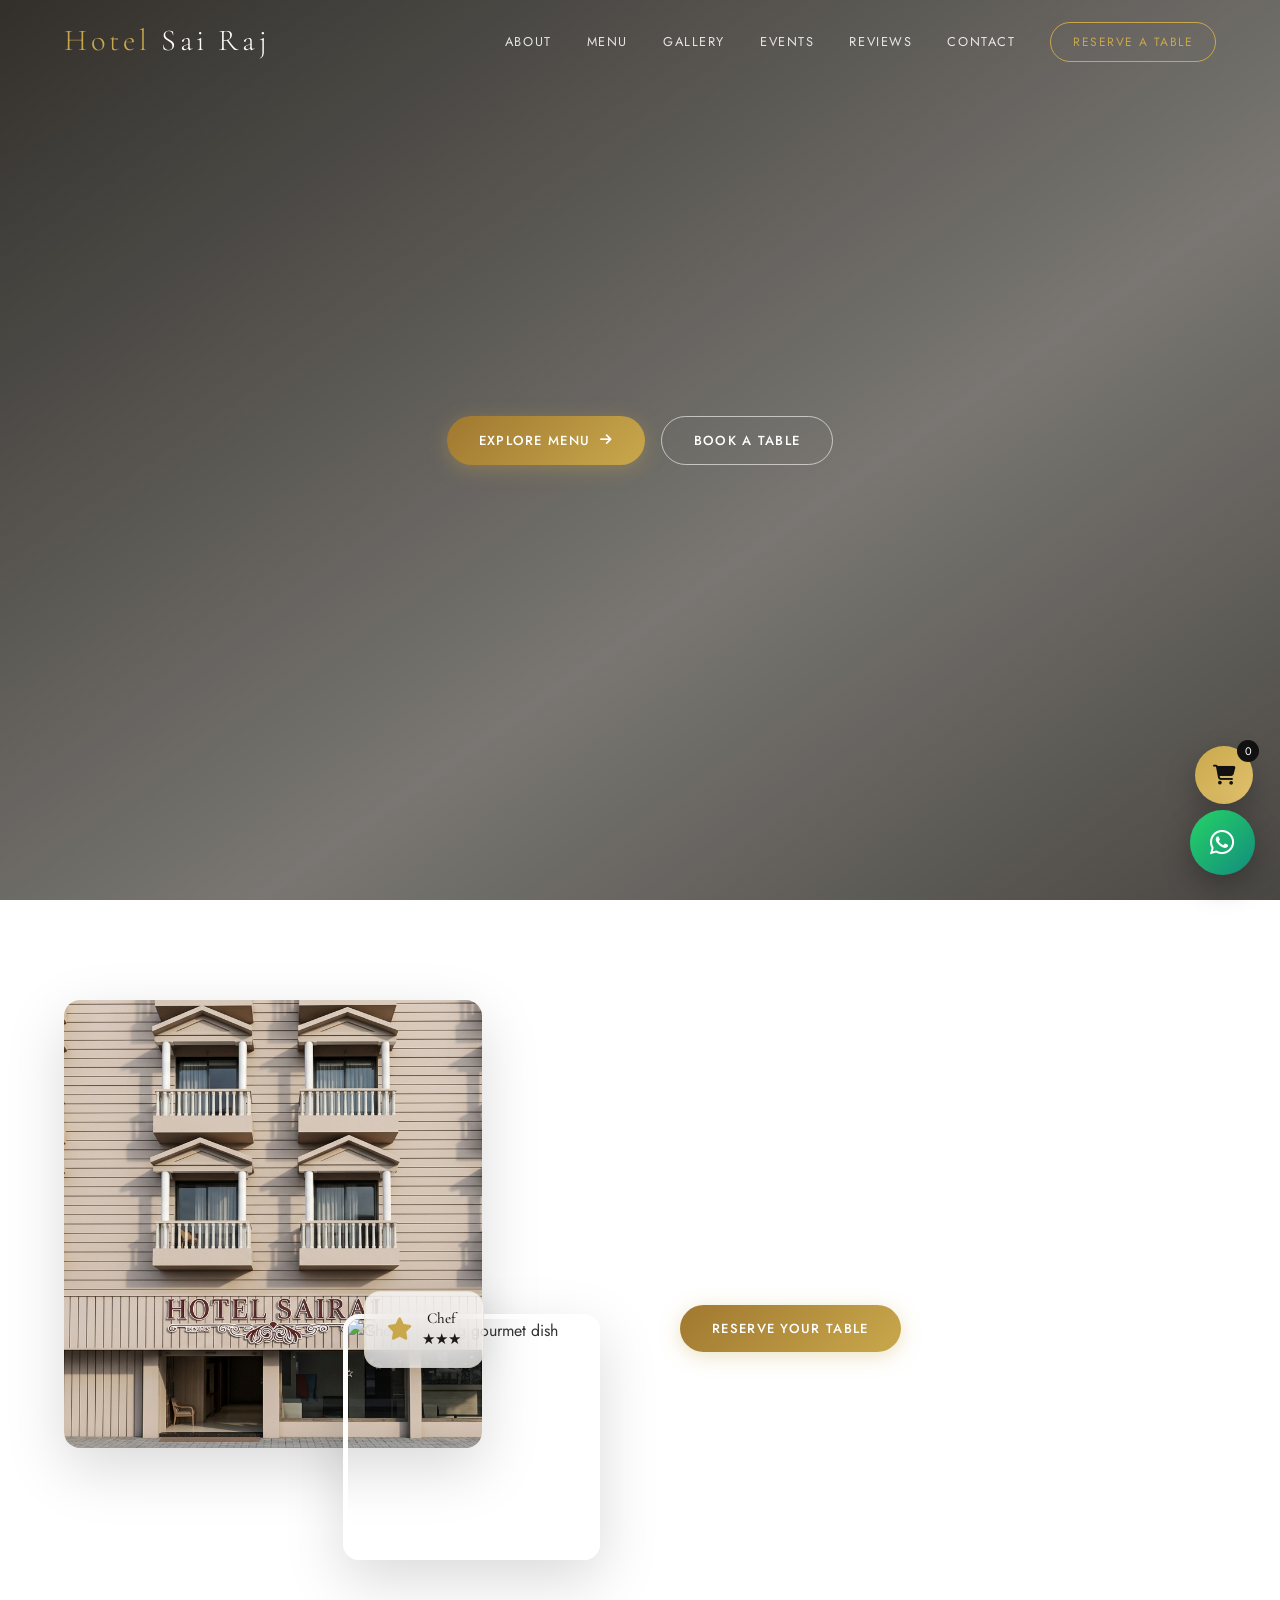
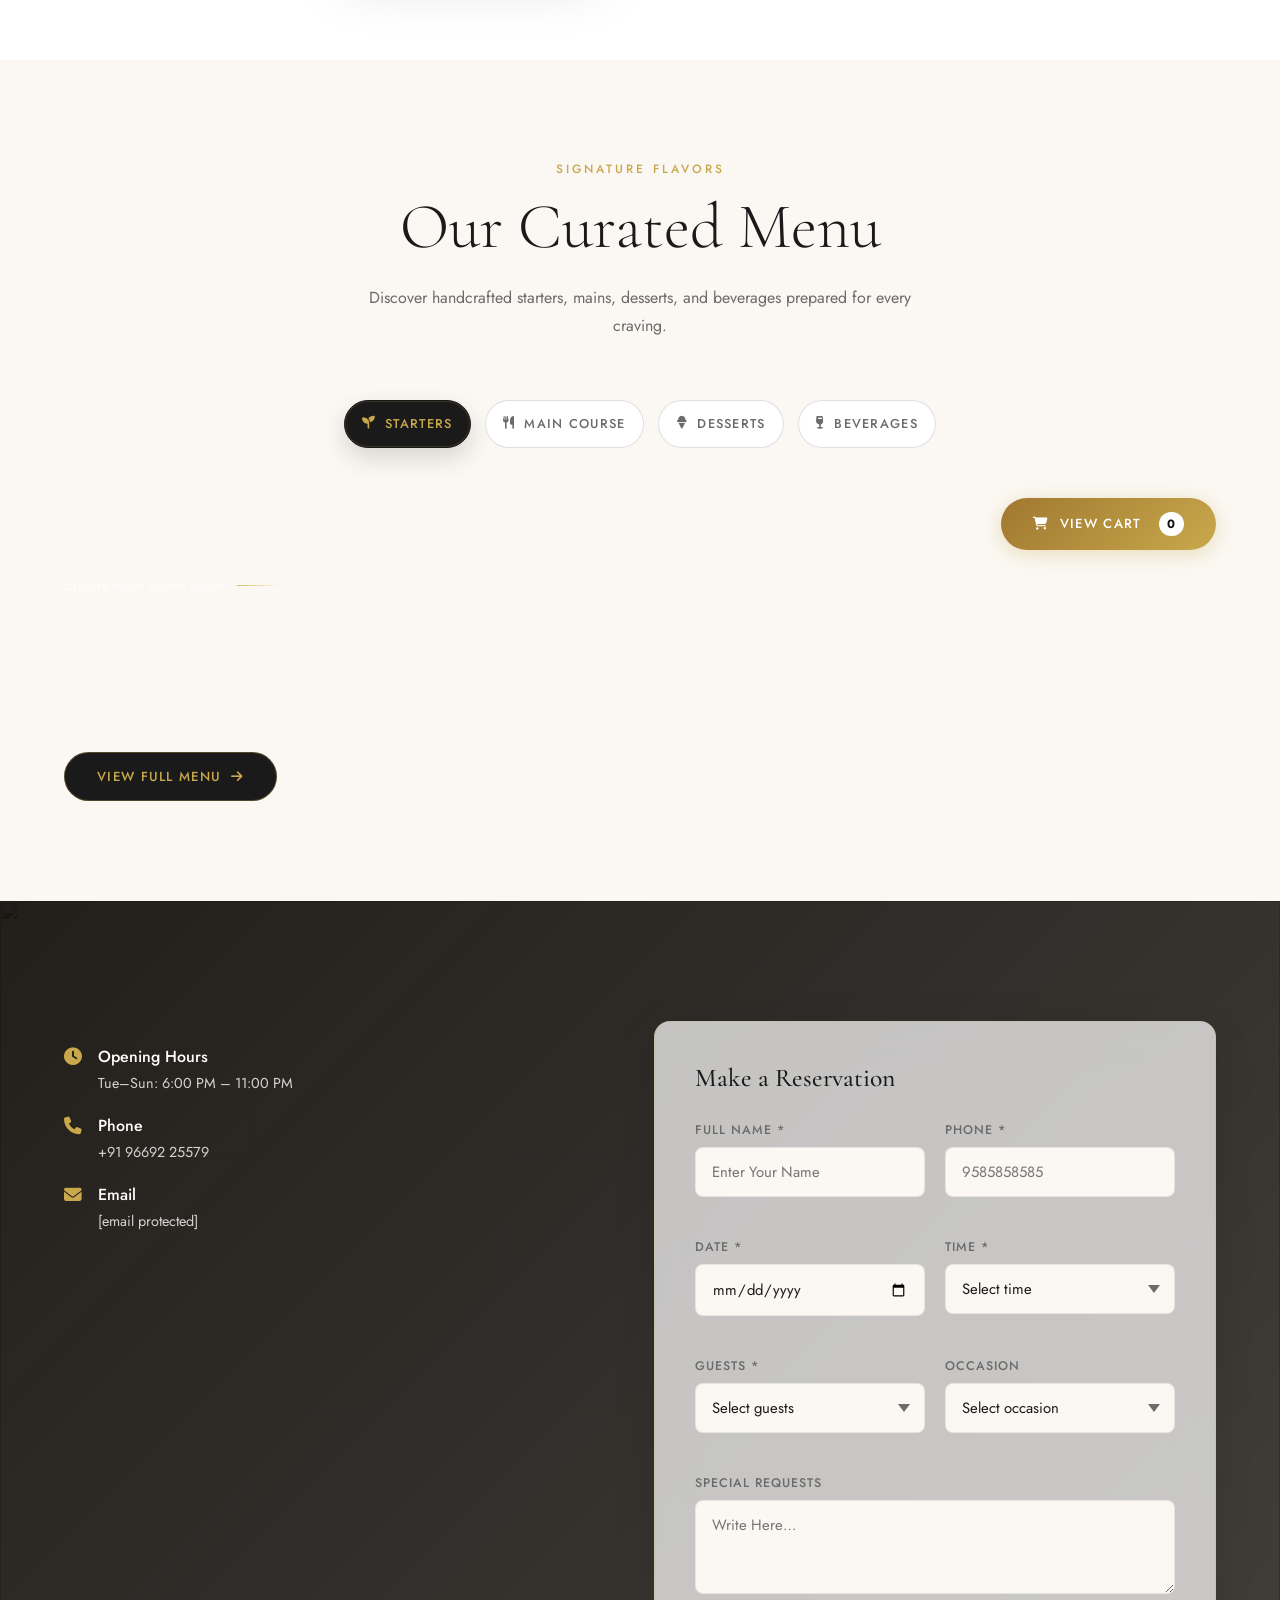
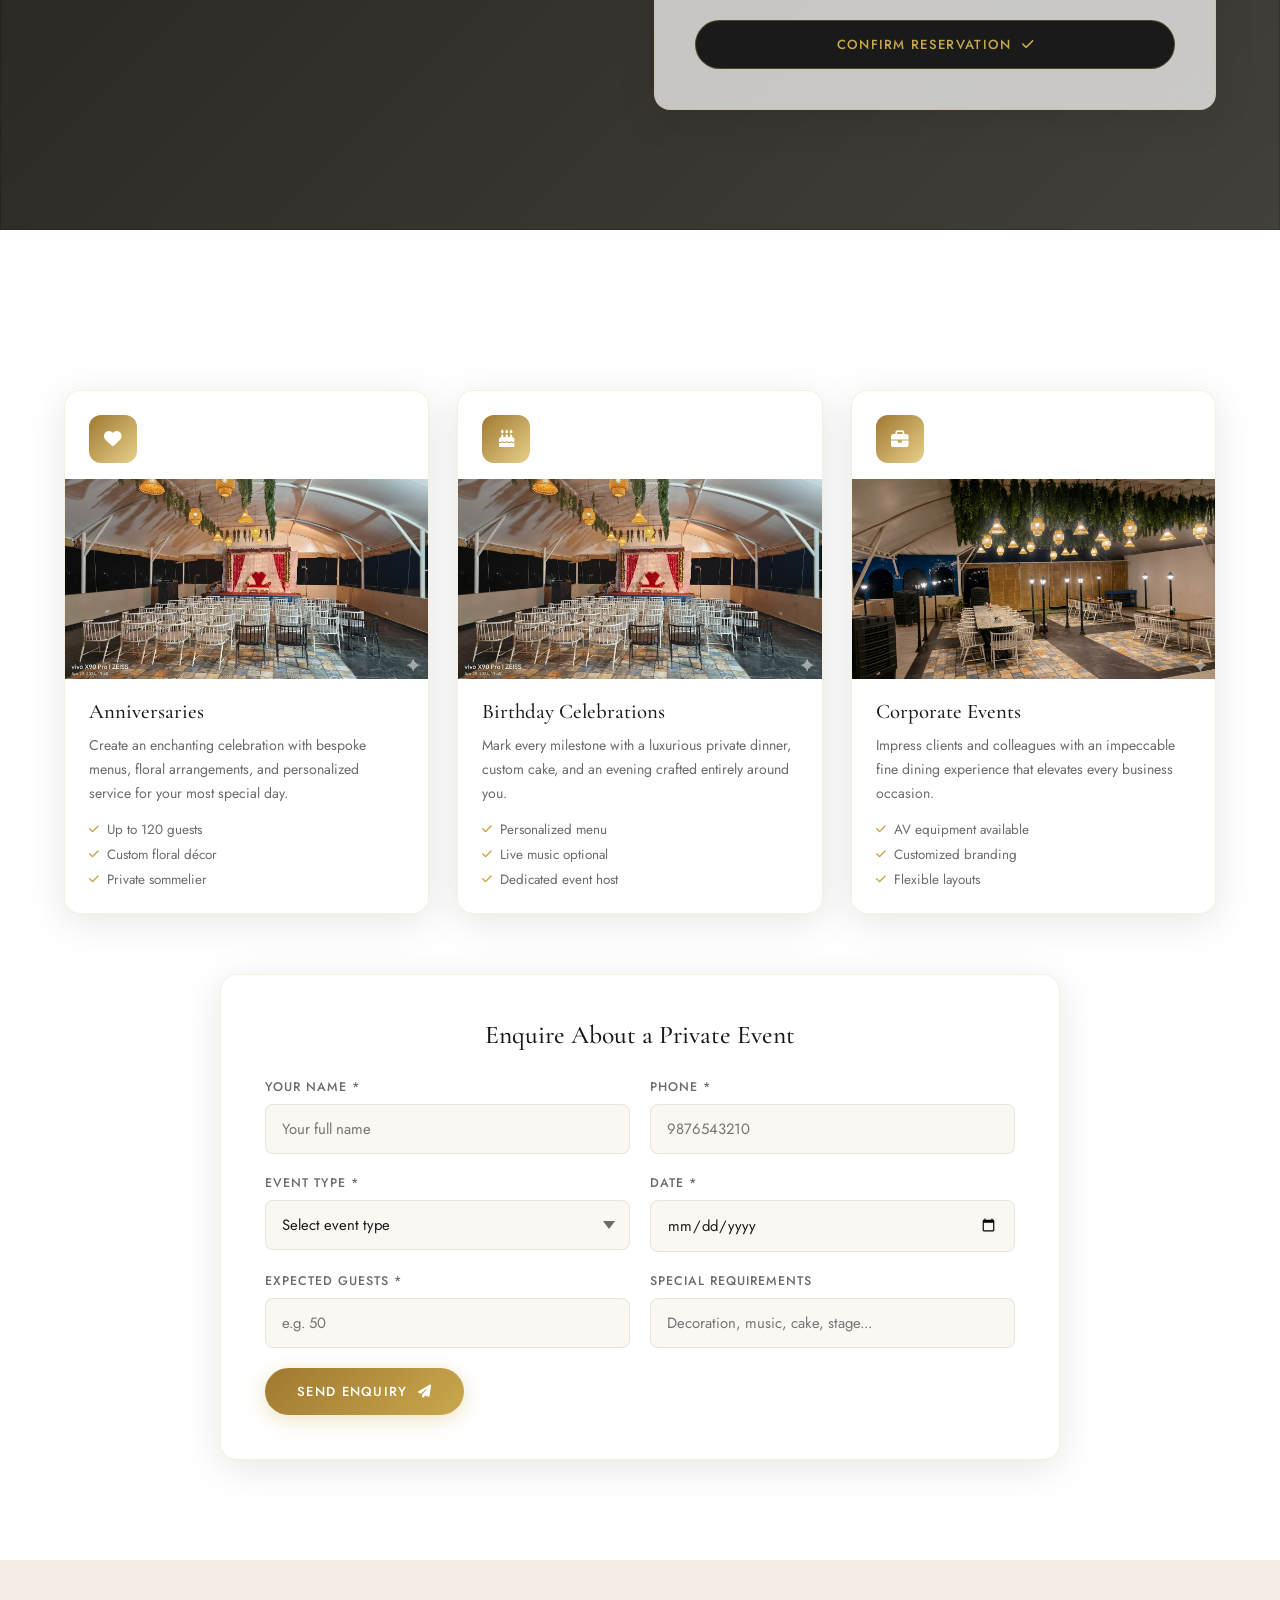
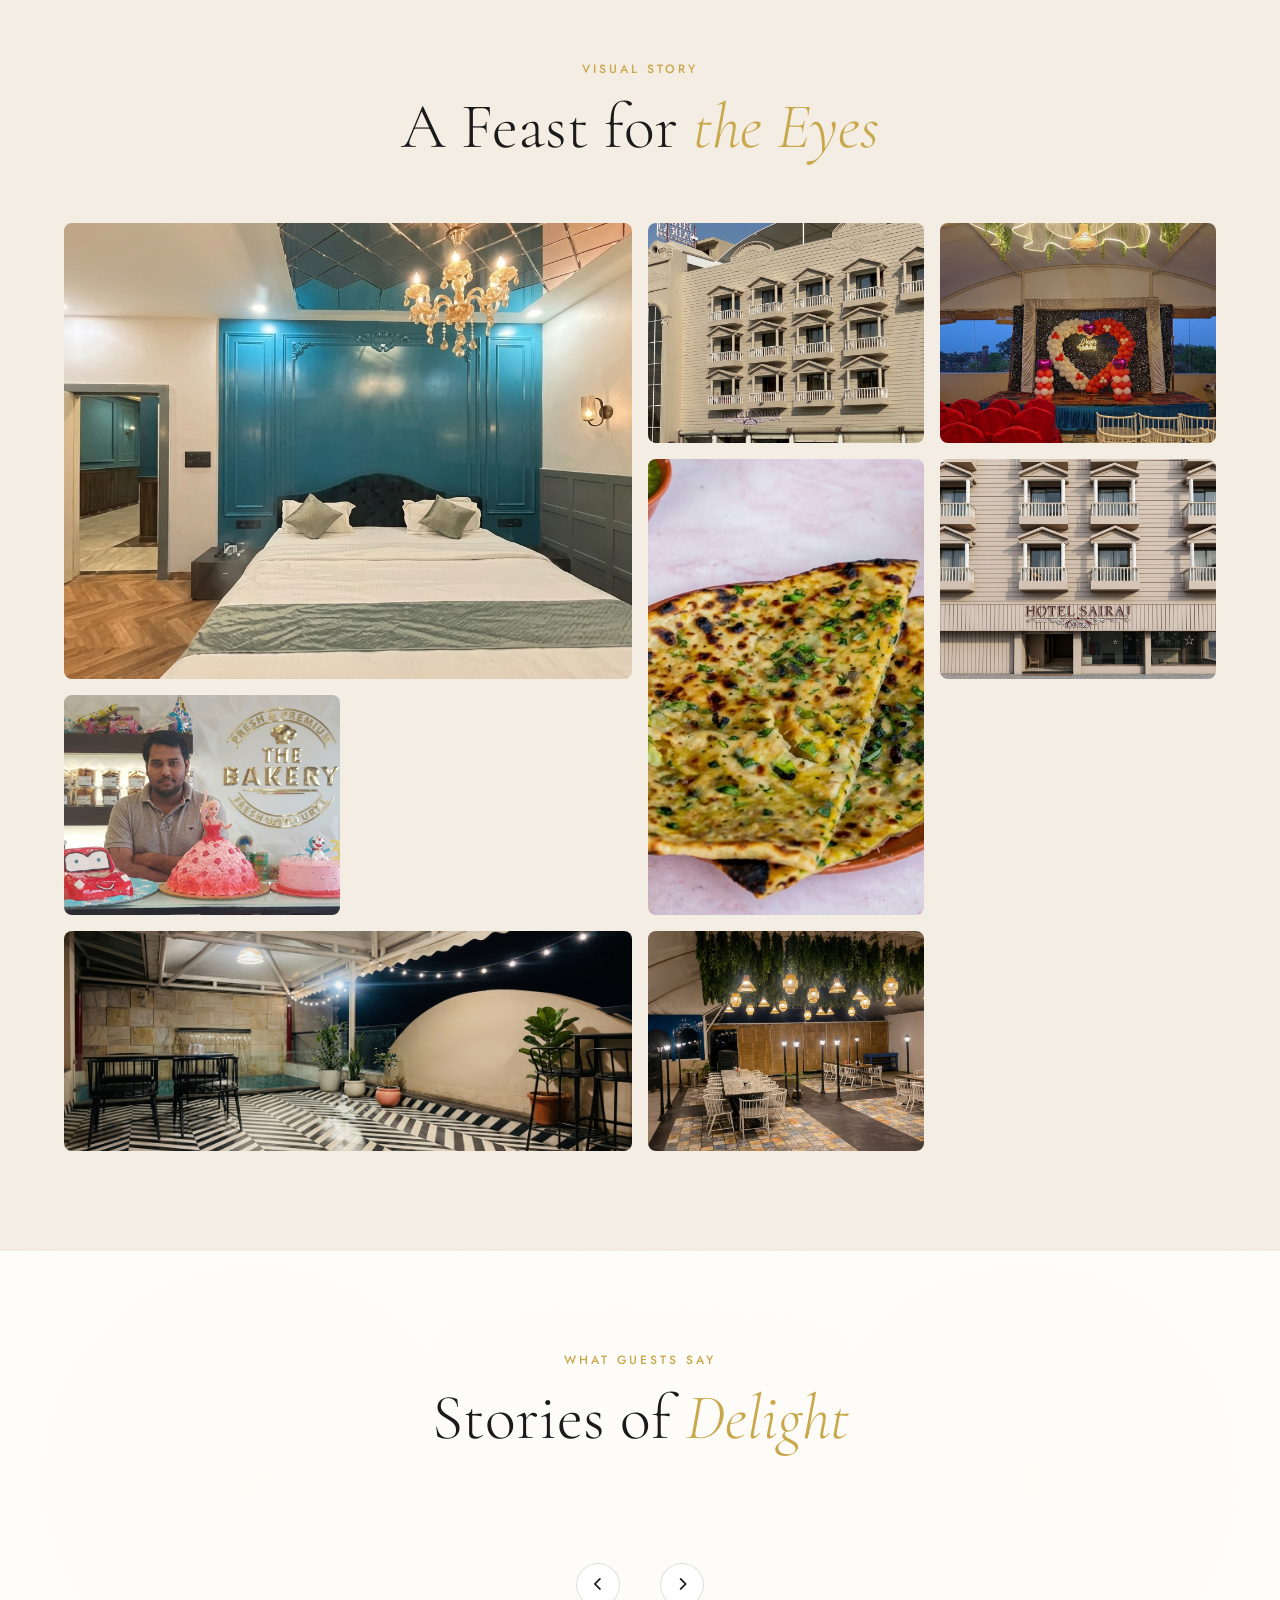
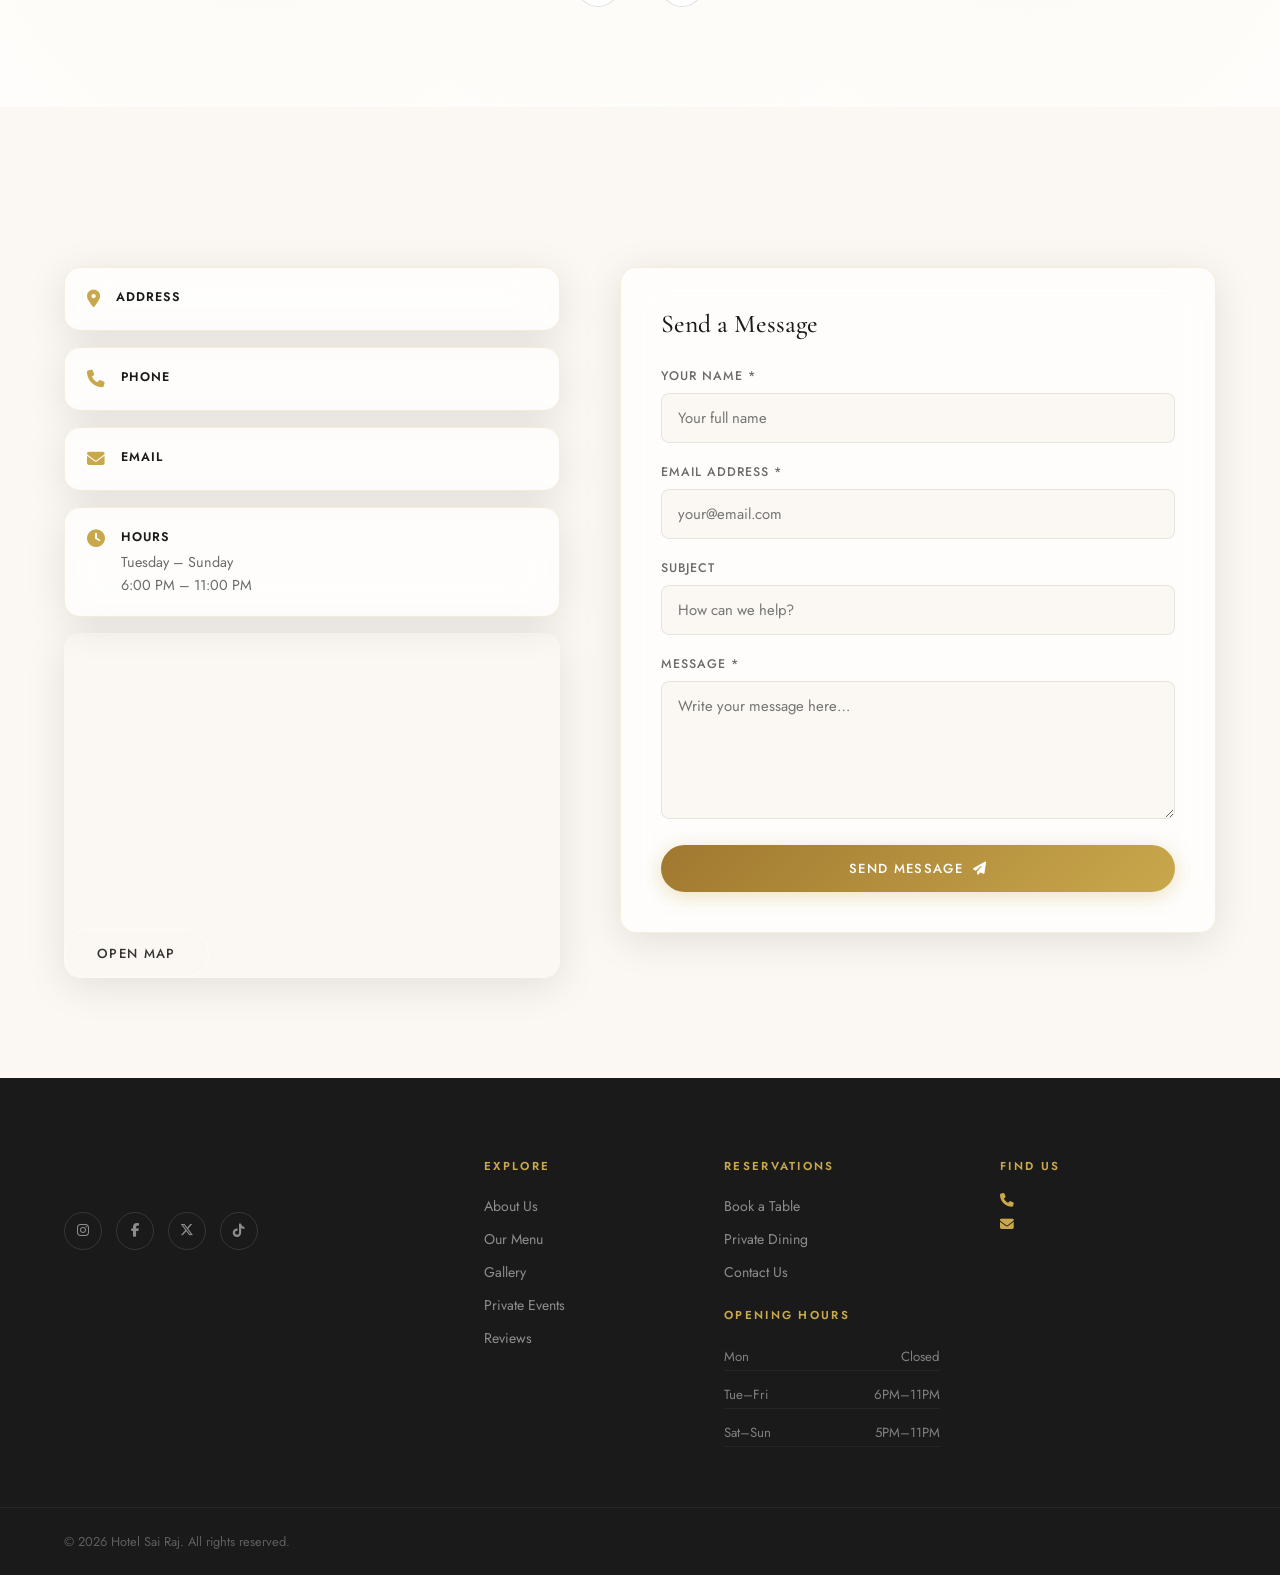
==== index.html @ 1eed2c33 "Initial commit" ====
<!DOCTYPE html>
<html lang="en">
<head>
  <meta charset="UTF-8" />
  <meta name="viewport" content="width=device-width, initial-scale=1.0" />
  <title>HSR — Fine Dining Experience</title>
  <meta name="description" content="sai raj is a premium fine dining restaurant offering an immersive culinary journey with the finest ingredients, world-class chefs, and an unforgettable atmosphere." />
  <meta name="keywords" content="fine dining, luxury restaurant, gourmet food, reservation, private events" />
  <meta property="og:title" content="HRS — Fine Dining Experience" />
  <meta property="og:description" content="An immersive culinary journey with the finest ingredients and world-class chefs." />
  <meta property="og:type" content="website" />

  <!-- Fonts -->
  <link rel="preconnect" href="https://fonts.googleapis.com" />
  <link rel="preconnect" href="https://fonts.gstatic.com" crossorigin />
  <link href="https://fonts.googleapis.com/css2?family=Cormorant+Garamond:ital,wght@0,300;0,400;0,500;0,600;0,700;1,300;1,400;1,600&family=Jost:wght@200;300;400;500;600&display=swap" rel="stylesheet" />

  <!-- Icons -->
  <link rel="stylesheet" href="https://cdn.jsdelivr.net/npm/@fortawesome/fontawesome-free@6.4.0/css/all.min.css" />

  <!-- Three.js -->
  <script src="https://cdn.jsdelivr.net/npm/three@0.128.0/build/three.min.js"></script>

  <!-- GSAP + ScrollTrigger -->
  <script src="https://cdn.jsdelivr.net/npm/gsap@3.12.4/dist/gsap.min.js"></script>
  <script src="https://cdn.jsdelivr.net/npm/gsap@3.12.4/dist/ScrollTrigger.min.js"></script>

  <link rel="stylesheet" href="css/style.css" />
</head>
<body>

  <!-- ─── CUSTOM CURSOR ─────────────────────────────────── -->
  <div class="cursor-dot" id="cursorDot"></div>
  <div class="cursor-ring" id="cursorRing"></div>

  <!-- ─── LOADING SCREEN ───────────────────────────────── -->
  <div id="loader" class="loader" role="status" aria-label="Loading">
    <div class="loader-inner">
      <div class="loader-logo">
        <span class="loader-a">H</span><span class="loader-urum">SR</span>
      </div>
      <div class="loader-bar-wrap"><div class="loader-bar" id="loaderBar"></div></div>
      <p class="loader-tagline">Preparing your experience…</p>
    </div>
  </div>

  <!-- ─── SCROLL PROGRESS ──────────────────────────────── -->
  <div class="scroll-progress" id="scrollProgress" role="progressbar" aria-valuenow="0" aria-valuemin="0" aria-valuemax="100"></div>

  <!-- ─── NAVBAR ─────────────────────────────────────────── -->
  <nav class="navbar" id="navbar" role="navigation" aria-label="Main navigation">
    <div class="nav-container">
     <a href="#hero" class="nav-logo" aria-label="Hotel home">
      <span class="logo-a" id="brandPrimary">Hotel</span><span class="logo-urum" id="brandSecondary"> Sai Raj</span>
     </a>
      <button class="nav-toggle" id="navToggle" aria-label="Toggle navigation" aria-expanded="false">
        <span></span><span></span><span></span>
      </button>
      <ul class="nav-links" id="navLinks" role="list">
        <li><a href="#about" class="nav-link">About</a></li>
        <li><a href="#menu" class="nav-link">Menu</a></li>
        <li><a href="#gallery" class="nav-link">Gallery</a></li>
        <li><a href="#events" class="nav-link">Events</a></li>
        <li><a href="#testimonials" class="nav-link">Reviews</a></li>
        <li><a href="#contact" class="nav-link">Contact</a></li>
        <li><a href="#reservation" class="nav-link nav-cta">Reserve a Table</a></li>
      </ul>
    </div>
  </nav>

  <!-- ─── HERO SECTION ─────────────────────────────────── -->
  <section id="hero" class="hero" aria-label="Hero">
    <canvas id="heroCanvas" aria-hidden="true"></canvas>
    <div class="hero-overlay" aria-hidden="true"></div>
    <div class="hero-content">
      <!-- <div class="hero-badge" data-anim="fadeDown">Fine Dining Experience</div> -->
     <h1 class="hero-title" data-anim="fadeUp">
  <span class="hero-title-line" id="heroTitleLine1"></span>
  <span class="hero-title-line italic" id="heroTitleLine2"></span>
  <span class="hero-title-line" id="heroTitleLine3"></span>
</h1>

     <p class="hero-sub" data-anim="fadeUp" data-delay="0.3" id="heroTagline"></p>
      <div class="hero-btns" data-anim="fadeUp" data-delay="0.5">
        <a href="#menu" class="btn btn-primary">
          <span>Explore Menu</span>
          <i class="fa fa-arrow-right" aria-hidden="true"></i>
        </a>
        <a href="#reservation" class="btn btn-outline">
          <span>Book a Table</span>
        </a>
      </div>
      <div class="hero-stats" data-anim="fadeUp" data-delay="0.7" id="heroStats"></div>
    </div>
    <!-- <div class="hero-scroll-hint" aria-hidden="true">
      <span>Scroll to explore</span>
      <div class="scroll-arrow"></div>
    </div> -->
  </section>

  <!-- ─── ABOUT SECTION ────────────────────────────────── -->
  <section id="about" class="about section" aria-label="About HSR">
    <div class="container">
      <div class="about-grid">
        <div class="about-images">
          <div class="about-img-main reveal-img">
            <img src="img/hotelfrontimg3.png" alt="Elegant restaurant interior with candlelight" loading="lazy" />
          </div>
          <div class="about-img-sub reveal-img">
            <img src="https://images.unsplash.com/photo-1600565193348-f74bd3c7ccdf?w=400&q=80" alt="Chef preparing gourmet dish" loading="lazy" />
            <!-- <img src="https://images.unsplash.com/photo-1600565193348-f74bd3c7ccdf?w=400&q=80" alt="Chef preparing gourmet dish" loading="lazy" /> -->
         
          </div>
          <div class="about-award glass-card">
            <i class="fas fa-star" aria-hidden="true"></i>
            <span>Chef<br/>★★★</span>
          </div>
        </div>
         <div class="about-text">
        
          <p class="section-eyebrow reveal-text" id="aboutEyebrow"></p>
<h2 class="section-title reveal-text" id="aboutTitle"></h2>
<div id="aboutParagraphs"></div>
           <div class="about-features" id="aboutFeatures"></div>
         
          <a href="#reservation" class="btn btn-primary mt-8 reveal-text">Reserve Your Table</a>
        </div>
         </div>
      </div>
    </div>
  </section>

  <!-- ─── MENU SECTION ─────────────────────────────────── -->
    <!-- ─── MENU SECTION ─────────────────────────────────── -->
<!-- ─── MENU SECTION ─────────────────────────────────── -->
<section id="menu" class="menu-section section" aria-label="Restaurant Menu">
  <div class="container">
   <div class="section-header">
  <p class="section-eyebrow reveal-text">Signature Flavors</p>
  <h2 class="section-title reveal-text">Our Curated Menu</h2>
  <p class="section-sub reveal-text">Discover handcrafted starters, mains, desserts, and beverages prepared for every craving.</p>
</div>

    <div class="menu-tabs" role="tablist" aria-label="Menu categories">
      <button class="menu-tab active" data-cat="starters" role="tab" aria-selected="true" aria-controls="menuGrid">
        <i class="fas fa-seedling" aria-hidden="true"></i> Starters
      </button>
      <button class="menu-tab" data-cat="mains" role="tab" aria-selected="false" aria-controls="menuGrid">
        <i class="fas fa-utensils" aria-hidden="true"></i> Main Course
      </button>
      <button class="menu-tab" data-cat="desserts" role="tab" aria-selected="false" aria-controls="menuGrid">
        <i class="fas fa-ice-cream" aria-hidden="true"></i> Desserts
      </button>
      <button class="menu-tab" data-cat="drinks" role="tab" aria-selected="false" aria-controls="menuGrid">
        <i class="fas fa-wine-glass" aria-hidden="true"></i> Beverages
      </button>
    </div>

    <div class="menu-cart-toolbar reveal-text">
      <button id="openCartBtn" class="btn btn-primary">
        <i class="fas fa-shopping-cart" aria-hidden="true"></i>
        <span>View Cart</span>
        <span id="cartCount" class="cart-count-badge">0</span>
      </button>
    </div>

    <div id="menuScrollHint" class="menu-scroll-hint" hidden>
      <span>Explore more dishes below</span>
    </div>

    <div class="menu-grid" id="menuGrid" data-menu-mode="preview" data-preview-limit="4" role="tabpanel" aria-live="polite"></div>

    <!-- <div class="menu-grid-footer">
      <button type="button" id="menuLoadMoreBtn" class="btn btn-outline menu-load-more" hidden>
        <span>Load More</span>
      </button>
    </div> -->
<br>
    <div class="menu-preview-cta reveal-text">
      <a href="menu.html" class="btn btn-gold">
        <span>View Full Menu</span>
        <i class="fas fa-arrow-right" aria-hidden="true"></i>
      </a>
    </div>
  </div>
</section>

  <div id="cartBackdrop" class="cart-backdrop" hidden></div>

  <aside id="cartDrawer" class="cart-drawer" aria-label="Food cart" hidden>
    <div class="cart-drawer-head">
      <div>
        <p class="section-eyebrow">Your Order</p>
        <h3 class="cart-drawer-title">Food Cart</h3>
      </div>
      <button id="closeCartBtn" class="cart-close-btn" aria-label="Close cart">
        <i class="fas fa-times" aria-hidden="true"></i>
      </button>
    </div>

    <div id="cartItems" class="cart-items-wrap">
      <p class="cart-empty-text">Your cart is empty.</p>
    </div>

    <div class="cart-totals glass-card">
      <div class="cart-total-row">
        <span>Subtotal</span>
        <strong id="cartSubtotal">₹0</strong>
      </div>
      <div class="cart-total-row">
        <span>GST (<span id="gstPercentLabel">5</span>%)</span>
        <strong id="cartGst">₹0</strong>
      </div>
      <div class="cart-total-row grand">
        <span>Total</span>
        <strong id="cartTotal">₹0</strong>
      </div>
    </div>

    <form id="checkoutForm" class="checkout-form">
      <div class="form-group">
        <label for="orderName">Your Name *</label>
        <input type="text" id="orderName" placeholder="Enter your name" required />
      </div>

      <div class="form-group">
        <label for="orderPhone">Phone *</label>
        <input type="tel" id="orderPhone" maxlength="10" placeholder="9876543210" required />
      </div>

      <div class="form-group">
  <label for="orderAddress">Delivery Address *</label>
  <textarea id="orderAddress" rows="3" placeholder="Enter full address" required></textarea>
</div>

      <div class="form-group">
        <label for="orderNote">Special Note</label>
        <textarea id="orderNote" rows="3" placeholder="Less spicy, no onion, etc."></textarea>
      </div>
<div class="payment-box glass-card">
  <p class="payment-title">Select Payment Method:</p>

  <label class="payment-option">
    <input type="radio" name="paymentMethod" value="COD" checked />
    <span>1️⃣ COD</span>
  </label>

  <label class="payment-option">
    <input type="radio" name="paymentMethod" value="UPI" />
    <span>2️⃣ Google Pay / UPI</span>
  </label>

  <div id="upiBox" class="upi-box" hidden>
    <div class="upi-offer-card glass-card">
      <p class="upi-offer-badge">🎉 Pay with Google Pay and get 10% off</p>
      <p class="upi-offer-note">Discount is applied only for Google Pay / UPI payments.</p>

      <div class="upi-summary">
        <div class="cart-total-row">
          <span>Original Total</span>
          <strong id="upiOriginalTotal">₹0</strong>
        </div>
        <div class="cart-total-row">
          <span>Google Pay Discount (10%)</span>
          <strong id="upiDiscountAmount">-₹0</strong>
        </div>
        <div class="cart-total-row grand">
          <span>Final Payable</span>
          <strong id="upiFinalAmount">₹0</strong>
        </div>
      </div>

      <button type="button" id="payWithGpayBtn" class="btn btn-gold btn-full">
        <span>Pay with Google Pay</span>
        <i class="fas fa-arrow-up-right-from-square" aria-hidden="true"></i>
      </button>

      <p class="upi-support-note">
        Direct Google Pay opening works best on supported mobile devices with a UPI app installed.
      </p>

      <div id="upiFallbackBox" class="upi-fallback-box" hidden>
        <p class="upi-line">
          UPI Link:
          <a id="upiFallbackLink" href="#" target="_blank" rel="noopener noreferrer">Open payment manually</a>
        </p>
        <p class="upi-line">UPI ID: <strong id="orderUpiId">hotelsairaj@upi</strong></p>
        <p class="upi-line">Amount: <strong id="upiManualAmount">₹0</strong></p>
      </div>

      <label class="payment-option payment-confirm">
        <input type="checkbox" id="orderPaymentConfirmed" />
        <span>I have completed the Google Pay / UPI payment</span>
      </label>
    </div>
  </div>
</div>

      <button type="submit" class="btn btn-gold btn-full">
        <span>Place Order on WhatsApp</span>
        <i class="fab fa-whatsapp" aria-hidden="true"></i>
      </button>
    </form>

    <div class="order-preview-wrap">
      <h4>Order Summary Preview</h4>
      <pre id="orderPreview" class="order-preview-text">No order yet.</pre>
    </div>
  </aside>

  <button id="floatingCartBtn" class="floating-cart-btn" aria-label="Open cart">
    <i class="fas fa-shopping-cart" aria-hidden="true"></i>
    <span id="floatingCartCount">0</span>
  </button>

  <!-- ─── RESERVATION SECTION ──────────────────────────── -->
  <section id="reservation" class="reservation section" aria-label="Table Reservation">
    <div class="reservation-bg" aria-hidden="true">
      <img src="https://images.unsplash.com/photo-1550966871-3ed3cfd27974?w=1600&q=80" alt="" role="presentation" />
      <div class="reservation-overlay"></div>
    </div>
    <div class="container">
      <div class="reservation-wrapper">
        <div class="reservation-info">
       <p class="section-eyebrow reveal-text" id="reservationEyebrow"></p>
<h2 class="section-title reveal-text" id="reservationTitle"></h2>
<p class="section-sub reveal-text" id="reservationSubtitle"></p>
          <div class="reservation-details">
            <div class="res-detail">
              <i class="fas fa-clock" aria-hidden="true"></i>
              <div>
                <strong>Opening Hours</strong>
                <span>Tue–Sun: 6:00 PM – 11:00 PM</span>
              </div>
            </div>
            <div class="res-detail">
              <i class="fas fa-phone" aria-hidden="true"></i>
              <div>
                <strong>Phone</strong>
                <span>+91 96692 25579</span>
              </div>
            </div>
            <div class="res-detail">
              <i class="fas fa-envelope" aria-hidden="true"></i>
              <div>
                <strong>Email</strong>
                <span><a href="/cdn-cgi/l/email-protection" class="__cf_email__" data-cfemail="2b594e584e595d4e6b43445f4e47584a42594a41054245">[email&#160;protected]</a></span>
              </div>
            </div>
          </div>
        </div>
        <div class="reservation-form-wrap glass-card">
          <h3>Make a Reservation</h3>
          <form id="reservationForm" class="res-form"  aria-label="Reservation form">
            <div class="form-row">
              <div class="form-group">
                <label for="reservationName">Full Name *</label>
                <input type="text" id="reservationName" name="name" placeholder="Enter Your Name" required aria-required="true" />
                <span class="form-error" aria-live="polite"></span>
              </div>
              <div class="form-group">
                <label for="reservationPhone">Phone *</label>
                <input type="tel" id="reservationPhone" name="phone" maxlength="10" placeholder="9585858585" required aria-required="true" />
                <span class="form-error" aria-live="polite"></span>
              </div>
            </div>
            <div class="form-row">
              <div class="form-group">
                <label for="reservationDate">Date *</label>
                <input type="date" id="reservationDate" name="date" required aria-required="true" />
                <span class="form-error" aria-live="polite"></span>
              </div>
              <div class="form-group">
                <label for="reservationTime">Time *</label>
                <select id="reservationTime" name="time" required aria-required="true">
                  <option value="">Select time</option>
                  <option>6:00 PM</option>
                  <option>6:30 PM</option>
                  <option>7:00 PM</option>
                  <option>7:30 PM</option>
                  <option>8:00 PM</option>
                  <option>8:30 PM</option>
                  <option>9:00 PM</option>
                  <option>9:30 PM</option>
                  <option>10:00 PM</option>
                </select>
                <span class="form-error" aria-live="polite"></span>
              </div>
            </div>
            <div class="form-row">
              <div class="form-group">
                <label for="reservationGuests">Guests *</label>
                <select id="reservationGuests" name="guests" required aria-required="true">
                  <option value="">Select guests</option>
                  <option>1 Guest</option>
                  <option>2 Guests</option>
                  <option>3 Guests</option>
                  <option>4 Guests</option>
                  <option>5 Guests</option>
                  <option>6 Guests</option>
                  <option>7–10 Guests</option>
                  <option>10+ Guests (Contact Us)</option>
                </select>
                <span class="form-error" aria-live="polite"></span>
              </div>
              <div class="form-group">
                <label for="reservationType">Occasion</label>
                <select id="reservationType" name="occasion">
                  <option value="">Select occasion</option>
                  <option>Anniversary</option>
                  <option>Birthday</option>
                  <option>Business Dinner</option>
                  <option>Date Night</option>
                  <option>Other</option>
                </select>
              </div>
            </div>
            <div class="form-group full">
              <label for="reservationNote">Special Requests</label>
              <textarea id="reservationNote" name="note" placeholder="Write Here…" rows="3"></textarea>
            </div>
            <button type="submit" class="btn btn-gold btn-full">
              <span>Confirm Reservation</span>
              <i class="fas fa-check" aria-hidden="true"></i>
            </button>
          </form>
          <div class="form-success" id="resSuccess" role="alert" aria-live="assertive" hidden>
            <i class="fas fa-check-circle" aria-hidden="true"></i>
            <h4>Reservation Confirmed!</h4>
            <p>We'll send a confirmation to your phone. See you soon.</p>
          </div>
        </div>
      </div>
    </div>
  </section>

  <!-- ─── EVENTS SECTION ───────────────────────────────── -->
  <section id="events" class="events section" aria-label="Private Events">
    <div class="container">
      <div class="section-header">
    <p class="section-eyebrow reveal-text" id="eventsEyebrow"></p>
  <h2 class="section-title reveal-text" id="eventsTitle"></h2>
  <p class="section-sub reveal-text" id="eventsSubtitle"></p>
      </div>
      <div class="events-grid" id="eventsCards">
        <div class="event-card glass-card reveal-card" tabindex="0">
          <div class="event-icon"><i class="fas fa-heart" aria-hidden="true"></i></div>
          <img src="img/eventarea1.png" alt="Wedding reception at Aurum" loading="lazy" />
          <div class="event-content">
            <h3>Anniversaries</h3>
            <p>Create an enchanting celebration with bespoke menus, floral arrangements, and personalized service for your most special day.</p>
            <ul>
              <li><i class="fas fa-check" aria-hidden="true"></i> Up to 120 guests</li>
              <li><i class="fas fa-check" aria-hidden="true"></i> Custom floral décor</li>
              <li><i class="fas fa-check" aria-hidden="true"></i> Private sommelier</li>
            </ul>
          </div>
        </div>
        <div class="event-card glass-card reveal-card" tabindex="0">
          <div class="event-icon"><i class="fas fa-birthday-cake" aria-hidden="true"></i></div>
          <img src="img/eventarea1.png" alt="Birthday celebration" loading="lazy" />
          <div class="event-content">
            <h3>Birthday Celebrations</h3>
            <p>Mark every milestone with a luxurious private dinner, custom cake, and an evening crafted entirely around you.</p>
            <ul>
              <li><i class="fas fa-check" aria-hidden="true"></i> Personalized menu</li>
              <li><i class="fas fa-check" aria-hidden="true"></i> Live music optional</li>
              <li><i class="fas fa-check" aria-hidden="true"></i> Dedicated event host</li>
            </ul>
          </div>
        </div>
        <div class="event-card glass-card reveal-card" tabindex="0">
          <div class="event-icon"><i class="fas fa-briefcase" aria-hidden="true"></i></div>
          <img src="img/eventarea3.png" alt="Corporate event dining" loading="lazy" />
          <div class="event-content">
            <h3>Corporate Events</h3>
            <p>Impress clients and colleagues with an impeccable fine dining experience that elevates every business occasion.</p>
            <ul>
              <li><i class="fas fa-check" aria-hidden="true"></i> AV equipment available</li>
              <li><i class="fas fa-check" aria-hidden="true"></i> Customized branding</li>
              <li><i class="fas fa-check" aria-hidden="true"></i> Flexible layouts</li>
            </ul>
          </div>
        </div>
      </div>
      <!-- Event Inquiry Form -->
           <div class="event-form-wrap glass-card reveal-card">
        <h3>Enquire About a Private Event</h3>
        <form id="eventForm" class="event-form" aria-label="Event inquiry form">
          <div class="form-row">
            <div class="form-group">
              <label for="eventName">Your Name *</label>
              <input type="text" id="eventName" name="name" placeholder="Your full name" required aria-required="true" />
            </div>
            <div class="form-group">
              <label for="eventPhone">Phone *</label>
              <input type="tel" id="eventPhone" name="phone" maxlength="10" placeholder="9876543210" required aria-required="true" />
            </div>
          </div>

          <div class="form-row">
            <div class="form-group">
              <label for="eventType">Event Type *</label>
              <select id="eventType" name="eventType" required aria-required="true">
                <option value="">Select event type</option>
                <option>Wedding</option>
                <option>Anniversary</option>
                <option>Birthday</option>
              </select>
            </div>
            <div class="form-group">
              <label for="eventDate">Date *</label>
              <input type="date" id="eventDate" name="date" required aria-required="true" />
            </div>
          </div>

          <div class="form-row">
            <div class="form-group">
              <label for="eventGuests">Expected Guests *</label>
              <input type="number" id="eventGuests" name="guests" placeholder="e.g. 50" min="1" max="500" required aria-required="true" />
            </div>
            <div class="form-group">
              <label for="specialRequirements">Special Requirements</label>
              <input type="text" id="specialRequirements" name="specialRequirements" placeholder="Decoration, music, cake, stage..." />
            </div>
          </div>

          <button type="submit" class="btn btn-primary">
            <span>Send Enquiry</span>
            <i class="fas fa-paper-plane" aria-hidden="true"></i>
          </button>
        </form>

        <div class="form-success" id="evtSuccess" role="alert" aria-live="assertive" hidden>
          <i class="fas fa-check-circle" aria-hidden="true"></i>
          <h4>Enquiry Ready!</h4>
          <p>Your event inquiry has been prepared and WhatsApp will open for owner notification.</p>
        </div>
      </div>

    </div>
  </section>

  <!-- ─── GALLERY SECTION ──────────────────────────────── -->
  <section id="gallery" class="gallery section" aria-label="Photo Gallery">
    <div class="container">
      <div class="section-header">
        <p class="section-eyebrow reveal-text">Visual Story</p>
        <h2 class="section-title reveal-text">A Feast for <em>the Eyes</em></h2>
      </div>
      <div class="gallery-grid" role="list">
        <div class="gallery-item gallery-item--large" role="listitem">
          <img src="img/1.png" alt="Exquisite plated dish" loading="lazy" />
          <div class="gallery-overlay"><i class="fas fa-expand" aria-hidden="true"></i></div>
        </div>
        <div class="gallery-item" role="listitem">
          <img src="img/2.png" alt="Restaurant ambiance" loading="lazy" />
          <div class="gallery-overlay"><i class="fas fa-expand" aria-hidden="true"></i></div>
        </div>
        <div class="gallery-item" role="listitem">
          <img src="img/3.png" alt="Gourmet cocktail" loading="lazy" />
          <div class="gallery-overlay"><i class="fas fa-expand" aria-hidden="true"></i></div>
        </div>
        <div class="gallery-item gallery-item--tall" role="listitem">
          <img src="img/4.png" alt="Chef cooking in open kitchen" loading="lazy" />
          <div class="gallery-overlay"><i class="fas fa-expand" aria-hidden="true"></i></div>
        </div>
        <div class="gallery-item" role="listitem">
          <img src="img/5.png" alt="Colorful gourmet salad" loading="lazy" />
          <div class="gallery-overlay"><i class="fas fa-expand" aria-hidden="true"></i></div>
        </div>
        <div class="gallery-item" role="listitem">
          <img src="img/6.png" alt="Artisan pancakes" loading="lazy" />
          <div class="gallery-overlay"><i class="fas fa-expand" aria-hidden="true"></i></div>
        </div>
        <div class="gallery-item gallery-item--wide" role="listitem">
          <img src="img/8.png" alt="Fine dining table setting" loading="lazy" />
          <div class="gallery-overlay"><i class="fas fa-expand" aria-hidden="true"></i></div>
        </div>
        <div class="gallery-item" role="listitem">
          <img src="img/7.png" alt="Gourmet burger and fries" loading="lazy" />
          <div class="gallery-overlay"><i class="fas fa-expand" aria-hidden="true"></i></div>
        </div>
      </div>
    </div>
    <!-- Lightbox -->
    <div class="lightbox" id="lightbox" role="dialog" aria-modal="true" aria-label="Image viewer" hidden>
      <button class="lightbox-close" id="lightboxClose" aria-label="Close lightbox"><i class="fas fa-times" aria-hidden="true"></i></button>
      <button class="lightbox-prev" id="lightboxPrev" aria-label="Previous image"><i class="fas fa-chevron-left" aria-hidden="true"></i></button>
      <button class="lightbox-next" id="lightboxNext" aria-label="Next image"><i class="fas fa-chevron-right" aria-hidden="true"></i></button>
      <div class="lightbox-content">
        <img id="lightboxImg" src="" alt="Gallery full view" />
      </div>
    </div>
  </section>

  <!-- ─── TESTIMONIALS ─────────────────────────────────── -->
  <section id="testimonials" class="testimonials section" aria-label="Customer Testimonials">
    <div class="testimonials-bg" aria-hidden="true"></div>
    <div class="container">
      <div class="section-header">
        <p class="section-eyebrow reveal-text">What Guests Say</p>
        <h2 class="section-title reveal-text">Stories of <em>Delight</em></h2>
      </div>
      <div class="testimonials-slider" role="region" aria-label="Testimonials carousel">
        <div class="testimonials-track" id="testimonialsTrack">
          <!-- Cards injected via JS -->
        </div>
        <div class="testimonials-controls">
          <button class="testi-btn" id="testPrev" aria-label="Previous testimonial"><i class="fas fa-chevron-left" aria-hidden="true"></i></button>
          <div class="testi-dots" id="testiDots" role="list" aria-label="Testimonial pages"></div>
          <button class="testi-btn" id="testNext" aria-label="Next testimonial"><i class="fas fa-chevron-right" aria-hidden="true"></i></button>
        </div>
      </div>
    </div>
  </section>

  <!-- ─── CONTACT SECTION ──────────────────────────────── -->
<section id="contact" class="contact section" aria-label="Contact">
  <div class="container">
    <div class="section-header">
      <p class="section-eyebrow reveal-text" id="contactEyebrow"></p>
      <h2 class="section-title reveal-text" id="contactTitle"></h2>
      <p class="section-sub reveal-text" id="contactSubtitle"></p>
    </div>

    <div class="contact-grid">
      <div class="contact-info">

        <!-- Address -->
        <div class="contact-card glass-card reveal-card">
          <i class="fas fa-map-marker-alt"></i>
          <div>
            <strong>Address</strong>
            <p id="contactAddress"></p>
          </div>
        </div>

        <!-- Phone -->
        <div class="contact-card glass-card reveal-card">
          <i class="fas fa-phone"></i>
          <div>
            <strong>Phone</strong>
            <a href="#" id="contactPhone"></a>
          </div>
        </div>

        <!-- Email -->
        <div class="contact-card glass-card reveal-card">
          <i class="fas fa-envelope"></i>
          <div>
            <strong>Email</strong>
            <a href="#" id="contactEmail"></a>
          </div>
        </div>

        <!-- Hours -->
        <div class="contact-card glass-card reveal-card">
          <i class="fas fa-clock"></i>
          <div>
            <strong>Hours</strong>
            <span>Tuesday – Sunday<br/>6:00 PM – 11:00 PM</span>
          </div>
        </div>

        <!-- Map -->
        <div class="map-wrap reveal-card">
          <iframe id="contactMapEmbed"
            width="100%" height="250"
            style="border:0;"
            allowfullscreen=""
            loading="lazy">
          </iframe>

          <br><br>

          <a id="contactMapLink" href="#" target="_blank" rel="noopener noreferrer" class="btn btn-outline">
            Open Map
          </a>
        </div>

      </div>

      <!-- FORM (unchanged) -->
      <div class="contact-form-wrap glass-card reveal-card">
        <h3>Send a Message</h3>
          <form id="contactForm" class="contact-form"  aria-label="Contact form">
            <div class="form-group">
              <label for="ctName">Your Name *</label>
              <input type="text" id="ctName" name="name" placeholder="Your full name" required aria-required="true" />
            </div>
            <div class="form-group">
              <label for="ctEmail">Email Address *</label>
              <input type="email" id="ctEmail" name="email" placeholder="your@email.com" required aria-required="true" />
            </div>
            <div class="form-group">
              <label for="ctSubject">Subject</label>
              <input type="text" id="ctSubject" name="subject" placeholder="How can we help?" />
            </div>
            <div class="form-group">
              <label for="ctMessage">Message *</label>
              <textarea id="ctMessage" name="message" rows="5" placeholder="Write your message here…" required aria-required="true"></textarea>
            </div>
            <button type="submit" class="btn btn-primary btn-full">
              <span>Send Message</span>
              <i class="fas fa-paper-plane" aria-hidden="true"></i>
            </button>
          </form>
             <div class="form-success" id="ctSuccess" role="alert" aria-live="assertive" hidden>
            <i class="fas fa-check-circle" aria-hidden="true"></i>
            <h4>Message Sent!</h4>
            <p>We'll get back to you within 24 hours.</p>
          </div>
      </div>

    </div>
  </div>
</section>

  <!-- Whatsapp Inquairy -->
<!-- ─── WHATSAPP FLOAT BUTTON ───────────────────────── -->
<div class="whatsapp-float" id="whatsappBtn">
  <i class="fab fa-whatsapp"></i>
</div>
<div class="wa-popup" id="waPopup">
  <div class="wa-box glass-card">
    <h3>Welcome To Hotel Sai Raj</h3>
    <p>Choose what you want to do:</p>

    <a href="#events" class="btn btn-primary btn-full wa-action-link">
      <span>Book Event</span>
    </a>

    <a href="#menu" class="btn btn-outline btn-full wa-action-link">
      <span>Order Food</span>
    </a>

    <p class="wa-popup-note">
      Food orders and event enquiries will open the owner's WhatsApp with a pre-filled message.
    </p>
  </div>
</div>

<div
  id="waFallbackModal"
  class="wa-fallback"
  hidden
  aria-hidden="true"
  role="dialog"
  aria-modal="true"
  aria-labelledby="waFallbackTitle"
>
  <div class="wa-fallback__backdrop" data-wa-close></div>
  <div class="wa-fallback__dialog glass-card" role="document">
    <button type="button" class="wa-fallback__close" aria-label="Close WhatsApp fallback dialog" data-wa-close>
      <i class="fas fa-times" aria-hidden="true"></i>
    </button>
    <!-- <div class="wa-fallback__icon" aria-hidden="true">
      <i class="fab fa-whatsapp"></i>
    </div> -->
    <h3 id="waFallbackTitle">WhatsApp could not open automatically</h3>
    <p>In case WhatsApp does not open, please enable pop-ups and try again.</p>
       <!-- <a id="waFallbackLink" href="#" target="_blank" rel="noopener noreferrer" class="btn btn-primary btn-full">
      <span>Open WhatsApp Manually</span>
    </a> -->
  </div>
</div>

  <!-- ─── FOOTER ───────────────────────────────────────── -->
<footer class="footer" role="contentinfo">
  <div class="footer-top">
    <div class="container footer-grid">

      <!-- Brand -->
      <div class="footer-brand">
        <a href="#hero" class="nav-logo">
          <div id="footerBrandName"></div>
        </a>

        <p id="footerDescription"></p>

        <div class="footer-social">
          <a href="#"><i class="fab fa-instagram"></i></a>
          <a href="#"><i class="fab fa-facebook-f"></i></a>
          <a href="#"><i class="fab fa-x-twitter"></i></a>
          <a href="#"><i class="fab fa-tiktok"></i></a>
        </div>
      </div>

      <!-- Explore -->
      <div class="footer-col">
        <h4>Explore</h4>
        <ul>
          <li><a href="#about">About Us</a></li>
          <li><a href="#menu">Our Menu</a></li>
          <li><a href="#gallery">Gallery</a></li>
          <li><a href="#events">Private Events</a></li>
          <li><a href="#testimonials">Reviews</a></li>
        </ul>
      </div>

      <!-- Reservation -->
      <div class="footer-col">
        <h4>Reservations</h4>
        <ul>
          <li><a href="#reservation">Book a Table</a></li>
          <li><a href="#events">Private Dining</a></li>
          <li><a href="#contact">Contact Us</a></li>
        </ul>

        <h4 class="mt-6">Opening Hours</h4>
        <ul class="hours-list">
          <li><span>Mon</span><span>Closed</span></li>
          <li><span>Tue–Fri</span><span>6PM–11PM</span></li>
          <li><span>Sat–Sun</span><span>5PM–11PM</span></li>
        </ul>
      </div>

      <!-- Contact -->
      <div class="footer-col">
        <h4>Find Us</h4>

        <p id="footerAddress"></p>

        <a href="#" id="footerPhone" class="footer-contact-link">
          <i class="fas fa-phone"></i>
        </a>

        <a href="#" id="footerEmail" class="footer-contact-link">
          <i class="fas fa-envelope"></i>
        </a>
      </div>

    </div>
  </div>

  <div class="footer-bottom">
    <div class="container">
      <p>© <span id="footerYear"></span> Hotel Sai Raj. All rights reserved.</p>
    </div>
  </div>
</footer>

  <!-- <script src="js/data.js"></script> -->
  <script data-cfasync="false" src="/cdn-cgi/scripts/5c5dd728/cloudflare-static/email-decode.min.js"></script><script src="js/three-scene.js" defer></script>
  <script src="js/app-config.js"></script>
  <script src="js/data-loader.js" defer></script>
  <script src="js/main.js"></script>

</body>
</html>
---- css/style.css ----
/* ===== AURUM — PREMIUM RESTAURANT STYLESHEET ===== */

/* ── CSS Variables ──────────────────────────────────── */
:root {
  --gold: #c9a84c;
  --gold-light: #e8d08a;
  --gold-dark: #a07830;
  --cream: #fbf8f3;
  --cream-dark: #f3ede3;
  --charcoal: #1a1a1a;
  --charcoal-mid: #2d2d2d;
  --text: #333333;
  --text-muted: #6b6b6b;
  --white: #ffffff;
  --glass-bg: rgba(255, 255, 255, 0.72);
  --glass-border: rgba(201, 168, 76, 0.18);
  --shadow: 0 8px 40px rgba(0, 0, 0, 0.1);
  --shadow-lg: 0 20px 60px rgba(0, 0, 0, 0.15);
  --radius: 16px;
  --radius-sm: 8px;
  --font-display: "Cormorant Garamond", Georgia, serif;
  --font-body: "Jost", sans-serif;
  --nav-h: 80px;
  --transition: 0.4s cubic-bezier(0.16, 1, 0.3, 1);

  --menu-gold: var(--gold, #d4af37);
  --menu-bg: #0e0b09;
  --menu-card-bg: rgba(255, 255, 255, 0.04);
  --menu-card-border: rgba(212, 175, 55, 0.12);
  --menu-text: #f7f1e8;
  --menu-text-soft: rgba(255, 255, 255, 0.72);
  --menu-text-fade: rgba(255, 255, 255, 0.52);
  --menu-shadow: 0 18px 40px rgba(0, 0, 0, 0.22);
  --menu-radius-xl: 24px;
  --menu-radius-lg: 20px;
  --menu-radius-md: 16px;
  --menu-radius-sm: 12px;
}

/* ── Reset & Base ───────────────────────────────────── */
*,
*::before,
*::after {
  box-sizing: border-box;
  margin: 0;
  padding: 0;
}
html {
  scroll-behavior: smooth;
  font-size: 16px;
}
body {
  font-family: var(--font-body);
  background: var(--cream);
  color: var(--text);
  overflow-x: hidden;
  cursor: none;
}
img {
  display: block;
  width: 100%;
  height: 100%;
  object-fit: cover;
}
a {
  text-decoration: none;
  color: inherit;
}
ul {
  list-style: none;
}
button {
  cursor: none;
  border: none;
  background: none;
  font-family: inherit;
}
input,
select,
textarea {
  font-family: inherit;
}
address {
  font-style: normal;
}
.container {
  width: 90%;
  max-width: 1280px;
  margin: 0 auto;
}
.section {
  padding: 100px 0;
}
.mt-6 {
  margin-top: 1.5rem;
}
.mt-8 {
  margin-top: 2rem;
}

/* ── Scrollbar ──────────────────────────────────────── */
::-webkit-scrollbar {
  width: 6px;
}
::-webkit-scrollbar-track {
  background: var(--cream-dark);
}
::-webkit-scrollbar-thumb {
  background: var(--gold);
  border-radius: 3px;
}

/* ── Custom Cursor ──────────────────────────────────── */
.cursor-dot {
  width: 8px;
  height: 8px;
  background: var(--gold);
  border-radius: 50%;
  position: fixed;
  top: 0;
  left: 0;
  pointer-events: none;
  z-index: 9999;
  transform: translate(-50%, -50%);
  transition:
    transform 0.1s,
    width 0.3s,
    height 0.3s,
    background 0.3s;
}
.cursor-ring {
  width: 36px;
  height: 36px;
  border: 1.5px solid var(--gold);
  border-radius: 50%;
  position: fixed;
  top: 0;
  left: 0;
  pointer-events: none;
  z-index: 9998;
  transform: translate(-50%, -50%);
  transition:
    transform 0.12s ease-out,
    width 0.3s,
    height 0.3s,
    border-color 0.3s,
    opacity 0.3s;
}
.cursor-ring.hovered {
  width: 56px;
  height: 56px;
  opacity: 0.7;
  border-color: var(--gold-light);
}

/* ── Loader ─────────────────────────────────────────── */
.loader {
  position: fixed;
  inset: 0;
  background: var(--charcoal);
  z-index: 10000;
  display: flex;
  align-items: center;
  justify-content: center;
  transition:
    opacity 0.8s ease,
    visibility 0.8s;
}
.loader.hidden {
  opacity: 0;
  visibility: hidden;
  pointer-events: none;
}
.loader-inner {
  text-align: center;
}
.loader-logo {
  font-family: var(--font-display);
  font-size: clamp(3rem, 8vw, 6rem);
  font-weight: 300;
  color: var(--white);
  letter-spacing: 0.15em;
  margin-bottom: 32px;
  overflow: hidden;
}
.loader-a {
  color: var(--gold);
}
.loader-urum {
  display: inline-block;
  animation: loaderReveal 1s ease forwards;
}
@keyframes loaderReveal {
  from {
    clip-path: inset(0 100% 0 0);
  }
  to {
    clip-path: inset(0 0% 0 0);
  }
}
.loader-bar-wrap {
  width: 240px;
  height: 2px;
  background: rgba(255, 255, 255, 0.15);
  border-radius: 2px;
  margin: 0 auto 20px;
  overflow: hidden;
}
.loader-bar {
  height: 100%;
  width: 0;
  background: linear-gradient(90deg, var(--gold-dark), var(--gold-light));
  border-radius: 2px;
  transition: width 0.1s linear;
}
.loader-tagline {
  font-family: var(--font-body);
  font-weight: 300;
  font-size: 0.85rem;
  letter-spacing: 0.2em;
  text-transform: uppercase;
  color: rgba(255, 255, 255, 0.4);
}

/* ── Scroll Progress ────────────────────────────────── */
.scroll-progress {
  position: fixed;
  top: 0;
  left: 0;
  height: 2px;
  width: 0%;
  background: linear-gradient(90deg, var(--gold-dark), var(--gold-light));
  z-index: 9997;
  transition: width 0.1s linear;
}

/* ── Navbar ─────────────────────────────────────────── */
.navbar {
  position: fixed;
  top: 0;
  left: 0;
  right: 0;
  z-index: 1000;
  padding: 0 5%;
  height: var(--nav-h);
  display: flex;
  align-items: center;
  transition:
    background 0.4s ease,
    box-shadow 0.4s ease,
    height 0.4s ease;
}
.navbar.scrolled {
  background: rgba(251, 248, 243, 0.88);
  backdrop-filter: blur(20px);
  -webkit-backdrop-filter: blur(20px);
  box-shadow: 0 2px 30px rgba(0, 0, 0, 0.06);
  height: 66px;
}
.nav-container {
  width: 100%;
  display: flex;
  align-items: center;
  justify-content: space-between;
}
.nav-logo {
  font-family: var(--font-display);
  font-size: 1.9rem;
  font-weight: 300;
  letter-spacing: 0.12em;
  color: var(--white);
  transition: color var(--transition);
}
.navbar.scrolled .nav-logo {
  color: var(--charcoal);
}
.logo-a {
  color: var(--gold);
}
.nav-links {
  display: flex;
  align-items: center;
  gap: 2.2rem;
}
.nav-link {
  font-size: 0.8rem;
  font-weight: 400;
  letter-spacing: 0.12em;
  text-transform: uppercase;
  color: rgba(255, 255, 255, 0.85);
  position: relative;
  transition: color var(--transition);
}
.navbar.scrolled .nav-link {
  color: var(--text);
}
.nav-link::after {
  content: "";
  position: absolute;
  bottom: -4px;
  left: 0;
  width: 0;
  height: 1px;
  background: var(--gold);
  transition: width var(--transition);
}
.nav-link:hover::after,
.nav-link:focus::after {
  width: 100%;
}
.nav-link:hover,
.nav-link:focus {
  color: var(--gold);
}
.nav-cta {
  padding: 10px 22px;
  border: 1px solid var(--gold);
  border-radius: 100px;
  color: var(--gold) !important;
  font-size: 0.75rem;
  letter-spacing: 0.12em;
  transition:
    background var(--transition),
    color var(--transition);
}
.nav-cta:hover,
.nav-cta:focus {
  background: var(--gold);
  color: var(--charcoal) !important;
}
.nav-cta::after {
  display: none;
}
.nav-toggle {
  display: none;
  flex-direction: column;
  gap: 5px;
  width: 28px;
  padding: 4px 0;
}
.nav-toggle span {
  display: block;
  height: 2px;
  width: 100%;
  background: var(--white);
  border-radius: 2px;
  transition: all 0.3s ease;
}
.navbar.scrolled .nav-toggle span {
  background: var(--charcoal);
}
.nav-toggle.open span:nth-child(1) {
  transform: translateY(7px) rotate(45deg);
}
.nav-toggle.open span:nth-child(2) {
  opacity: 0;
}
.nav-toggle.open span:nth-child(3) {
  transform: translateY(-7px) rotate(-45deg);
}

/* ── Buttons ─────────────────────────────────────────── */
.btn {
  display: inline-flex;
  align-items: center;
  gap: 10px;
  padding: 14px 32px;
  font-family: var(--font-body);
  font-size: 0.82rem;
  font-weight: 500;
  letter-spacing: 0.1em;
  text-transform: uppercase;
  border-radius: 100px;
  transition: all var(--transition);
  cursor: none;
  position: relative;
  overflow: hidden;
}
.btn::before {
  content: "";
  position: absolute;
  inset: 0;
  background: rgba(255, 255, 255, 0.15);
  transform: translateX(-110%);
  transition: transform 0.4s ease;
}
.btn:hover::before {
  transform: translateX(0);
}
.btn-primary {
  background: linear-gradient(135deg, var(--gold-dark), var(--gold));
  color: var(--white);
  box-shadow: 0 4px 20px rgba(201, 168, 76, 0.35);
}
.btn-primary:hover {
  transform: translateY(-2px);
  box-shadow: 0 8px 30px rgba(201, 168, 76, 0.45);
}
.btn-outline {
  border: 1.5px solid rgba(255, 255, 255, 0.6);
  color: var(--black);
}
.btn-outline:hover {
  border-color: var(--white);
  background: rgba(255, 255, 255, 0.08);
}
.btn-gold {
  background: var(--charcoal);
  color: var(--gold);
  border: 1px solid rgba(201, 168, 76, 0.3);
}
.btn-gold:hover {
  background: var(--charcoal-mid);
  transform: translateY(-2px);
}
.btn-full {
  width: 100%;
  justify-content: center;
}

/* ── Glass Card ─────────────────────────────────────── */
.glass-card {
  background: var(--glass-bg);
  backdrop-filter: blur(20px);
  -webkit-backdrop-filter: blur(20px);
  border: 1px solid var(--glass-border);
  box-shadow: var(--shadow);
  border-radius: var(--radius);
}

/* ── Section Headers ─────────────────────────────────── */
.section-eyebrow {
  font-family: var(--font-body);
  font-size: 0.75rem;
  font-weight: 500;
  letter-spacing: 0.25em;
  text-transform: uppercase;
  color: var(--gold);
  display: block;
  margin-bottom: 12px;
}
.section-eyebrow.light {
  color: var(--gold-light);
}
.section-title {
  font-family: var(--font-display);
  font-size: clamp(2.4rem, 5vw, 4rem);
  font-weight: 300;
  line-height: 1.15;
  color: var(--charcoal);
  margin-bottom: 20px;
}
.section-title.light {
  color: var(--white);
}
.section-title em {
  font-style: italic;
  color: var(--gold);
}
.section-sub {
  font-size: 1rem;
  color: var(--text-muted);
  max-width: 560px;
  line-height: 1.75;
}
.section-header {
  text-align: center;
  margin-bottom: 60px;
}
.section-header .section-sub {
  margin: 0 auto;
}

/* ── HERO ───────────────────────────────────────────── */
.hero {
  position: relative;
  width: 100%;
  height: 100vh;
  min-height: 817px;
  display: flex;
  align-items: center;
  justify-content: center;
  overflow: hidden;
}
#heroCanvas {
  position: absolute;
  inset: 0;
  width: 100%;
  height: 100%;
  z-index: 0;
}
.hero-overlay {
  position: absolute;
  inset: 0;
  background: linear-gradient(
    135deg,
    rgba(15, 12, 8, 0.82) 0%,
    rgba(15, 12, 8, 0.55) 60%,
    rgba(15, 12, 8, 0.72) 100%
  );
  z-index: 1;
}
.hero-content {
  position: relative;
  z-index: 2;
  text-align: center;
  color: var(--white);
  padding: 0 20px;
  max-width: 860px;
}
.hero-badge {
  display: inline-block;
  font-family: var(--font-body);
  font-size: 0.72rem;
  font-weight: 500;
  letter-spacing: 0.3em;
  text-transform: uppercase;
  color: var(--gold-light);
  border: 1px solid rgba(201, 168, 76, 0.4);
  padding: 8px 22px;
  border-radius: 100px;
  margin-bottom: 28px;
  backdrop-filter: blur(8px);
  opacity: 0;
  transform: translateY(-20px);
  animation: heroFadeDown 0.8s ease 0.5s forwards;
}
.hero-title {
  font-family: var(--font-display);
  font-size: clamp(3.2rem, 8vw, 7rem);
  font-weight: 300;
  line-height: 1.05;
  margin-bottom: 28px;
}
.hero-title-line {
  display: block;
  opacity: 0;
  transform: translateY(40px);
  animation: heroFadeUp 0.9s ease forwards;
}
.hero-title-line:nth-child(1) {
  animation-delay: 0.7s;
}
.hero-title-line:nth-child(2) {
  animation-delay: 0.9s;
}
.hero-title-line:nth-child(3) {
  animation-delay: 1.1s;
}
.hero-title .italic {
  font-style: italic;
  color: var(--gold-light);
}
.hero-sub {
  font-size: 1.05rem;
  font-weight: 300;
  line-height: 1.8;
  color: rgba(255, 255, 255, 0.75);
  margin-bottom: 40px;
  opacity: 0;
  animation: heroFadeUp 0.9s ease 1.3s forwards;
}
.hero-btns {
  display: flex;
  gap: 16px;
  justify-content: center;
  flex-wrap: wrap;
  margin-bottom: 60px;
  opacity: 0;
  animation: heroFadeUp 0.9s ease 1.5s forwards;
}
.hero-stats {
  display: flex;
  align-items: center;
  justify-content: center;
  gap: 32px;
  flex-wrap: wrap;
  opacity: 0;
  animation: heroFadeUp 0.9s ease 1.7s forwards;
}
.stat {
  text-align: center;
}
.stat-num {
  display: block;
  font-family: var(--font-display);
  font-size: 2.2rem;
  font-weight: 300;
  color: var(--gold-light);
  line-height: 1;
}
.stat-label {
  font-size: 0.72rem;
  letter-spacing: 0.12em;
  color: rgba(255, 255, 255, 0.5);
  text-transform: uppercase;
}
.stat-divider {
  width: 1px;
  height: 44px;
  background: rgba(255, 255, 255, 0.15);
}
@keyframes heroFadeUp {
  from {
    opacity: 0;
    transform: translateY(40px);
  }
  to {
    opacity: 1;
    transform: translateY(0);
  }
}
@keyframes heroFadeDown {
  from {
    opacity: 0;
    transform: translateY(-20px);
  }
  to {
    opacity: 1;
    transform: translateY(0);
  }
}
.hero-scroll-hint {
  position: absolute;
  bottom: 36px;
  left: 50%;
  transform: translateX(-50%);
  z-index: 2;
  display: flex;
  flex-direction: column;
  align-items: center;
  gap: 10px;
  color: rgba(255, 255, 255, 0.45);
  font-size: 0.68rem;
  letter-spacing: 0.18em;
  text-transform: uppercase;
  animation: bounceHint 2.5s ease-in-out infinite 2s;
}
.scroll-arrow {
  width: 20px;
  height: 30px;
  border: 1.5px solid rgba(255, 255, 255, 0.3);
  border-radius: 10px;
  position: relative;
}
.scroll-arrow::after {
  content: "";
  width: 4px;
  height: 4px;
  background: rgba(255, 255, 255, 0.6);
  border-radius: 50%;
  position: absolute;
  top: 6px;
  left: 50%;
  transform: translateX(-50%);
  animation: scrollDot 1.8s ease-in-out infinite;
}
@keyframes scrollDot {
  0%,
  100% {
    top: 6px;
    opacity: 1;
  }
  80% {
    top: 16px;
    opacity: 0.3;
  }
}
@keyframes bounceHint {
  0%,
  100% {
    transform: translateX(-50%) translateY(0);
  }
  50% {
    transform: translateX(-50%) translateY(8px);
  }
}

/* ── ABOUT ──────────────────────────────────────────── */
.about {
  background: var(--white);
}
.about-grid {
  display: grid;
  grid-template-columns: 1fr 1fr;
  gap: 80px;
  align-items: center;
}
.about-images {
  position: relative;
  height: 560px;
}
.about-img-main {
  position: absolute;
  left: 0;
  top: 0;
  width: 78%;
  height: 80%;
  border-radius: var(--radius);
  overflow: hidden;
  box-shadow: var(--shadow-lg);
}
.about-img-sub {
  position: absolute;
  right: 0;
  bottom: 0;
  width: 48%;
  height: 44%;
  border-radius: var(--radius);
  overflow: hidden;
  box-shadow: var(--shadow-lg);
  border: 5px solid var(--white);
}
.about-award {
  position: absolute;
  top: 52%;
  left: 56%;
  padding: 16px 22px;
  display: flex;
  align-items: center;
  gap: 10px;
  font-family: var(--font-display);
  font-size: 0.95rem;
  font-weight: 500;
  color: var(--charcoal);
  z-index: 2;
  text-align: center;
  line-height: 1.4;
}
.about-award i {
  font-size: 1.4rem;
  color: var(--gold);
}
.about-text {
}
.about-desc {
  font-size: 1.02rem;
  color: var(--text-muted);
  line-height: 1.85;
  margin-bottom: 20px;
}
.about-features {
  display: flex;
  flex-direction: column;
  gap: 18px;
  margin: 32px 0;
}
.about-feature {
  display: flex;
  align-items: flex-start;
  gap: 16px;
}
.about-feature i {
  font-size: 1.1rem;
  color: var(--gold);
  margin-top: 3px;
  flex-shrink: 0;
}
.about-feature strong {
  display: block;
  font-weight: 600;
  font-size: 0.95rem;
  color: var(--charcoal);
  margin-bottom: 2px;
}
.form-success {
  transition: all 0.3s ease;
}
.about-feature span {
  font-size: 0.88rem;
  color: var(--text-muted);
}

/* ===== REVEAL ANIMATIONS ===== */
.reveal-text {
  opacity: 0;
  transform: translateY(30px);
}
.reveal-text.visible {
  animation: revealText 0.8s ease forwards;
}
.reveal-img {
  opacity: 0;
  transform: scale(0.95);
}
.reveal-img.visible {
  animation: revealImg 1s ease forwards;
}
.reveal-card {
  opacity: 0;
  transform: translateY(40px);
}
.reveal-card.visible {
  animation: revealCard 0.8s ease forwards;
}

@keyframes revealText {
  to {
    opacity: 1;
    transform: translateY(0);
  }
}
@keyframes revealImg {
  to {
    opacity: 1;
    transform: scale(1);
  }
}
@keyframes revealCard {
  to {
    opacity: 1;
    transform: translateY(0);
  }
}

/* ── MENU ────────────────────────────────────────────── */
.menu-section {
  background: var(--cream);
}
.menu-tabs {
  display: flex;
  flex-wrap: wrap;
  gap: 12px;
  justify-content: center;
  margin-bottom: 50px;
}
.menu-tab {
  padding: 12px 28px;
  font-family: var(--font-body);
  font-size: 0.8rem;
  font-weight: 500;
  letter-spacing: 0.1em;
  text-transform: uppercase;
  color: var(--text-muted);
  border: 1px solid rgba(0, 0, 0, 0.12);
  border-radius: 100px;
  background: var(--white);
  transition: all var(--transition);
  display: flex;
  align-items: center;
  gap: 8px;
}
.menu-tab:hover,
.menu-tab.active {
  background: var(--charcoal);
  color: var(--gold);
  border-color: var(--charcoal);
}
.menu-grid {
  display: grid;
  grid-template-columns: repeat(auto-fill, minmax(280px, 1fr));
  gap: 28px;
}
.menu-card {
  background: #ffffff !important;
  border: 1px solid rgba(0, 0, 0, 0.08) !important;
  box-shadow: 0 10px 30px rgba(0, 0, 0, 0.08) !important;
}
@keyframes menuCardIn {
  from {
    opacity: 0;
    transform: translateY(20px);
  }
  to {
    opacity: 1;
    transform: translateY(0);
  }
}
.menu-card:hover {
  transform: translateY(-8px);
  box-shadow: var(--shadow-lg);
}
.menu-card-img {
  height: 200px;
  overflow: hidden;
  position: relative;
}
.menu-card-img img {
  transition: transform 0.6s ease;
}
.menu-card:hover .menu-card-img img {
  transform: scale(1.07);
}
.menu-card-badge {
  position: absolute;
  top: 12px;
  right: 12px;
  background: var(--gold);
  color: var(--white);
  font-size: 0.68rem;
  font-weight: 600;
  letter-spacing: 0.1em;
  text-transform: uppercase;
  padding: 4px 10px;
  border-radius: 100px;
}
.menu-card-body {
  background: #ffffff !important;
  color: #1a1a1a !important;
}

.menu-card-name {
  color: #1a1a1a !important;
}

.menu-card-desc {
  color: #555555 !important;
}

.menu-card-price {
  color: #a07830 !important;
}

.menu-card-tag,
.menu-inline-tag {
  background: #f5efe3 !important;
  border: 1px solid rgba(160, 120, 48, 0.14) !important;
  color: #5f4a1f !important;
}

.menu-card-footer,
.menu-card-head,
.menu-card-tags,
.menu-card-actions {
  color: inherit !important;
}

.qty-control {
  background: #f8f8f8 !important;
  border: 1px solid rgba(160, 120, 48, 0.18) !important;
}

.qty-btn {
  background: rgba(201, 168, 76, 0.16) !important;
  color: #1a1a1a !important;
}

.qty-value {
  color: #1a1a1a !important;
}

.remove-mini-btn,
.remove-item-btn {
  background: rgba(255, 80, 80, 0.1) !important;
  border: 1px solid rgba(255, 80, 80, 0.18) !important;
  color: #c0392b !important;
}

.menu-add-btn {
  color: #ffffff !important;
}

/* ===== MENU CARD TYPOGRAPHY SAFETY ===== */
.menu-card a,
.menu-card button,
.menu-card span,
.menu-card p,
.menu-card h3,
.menu-card h4,
.menu-card h5,
.menu-card strong {
  color: inherit;
}
.menu-card-name {
  font-family: var(--font-display);
  font-size: 1.25rem;
  font-weight: 500;
  color: var(--charcoal);
  margin-bottom: 6px;
}
.menu-card-desc {
  font-size: 0.86rem;
  color: var(--text-muted);
  line-height: 1.65;
  margin-bottom: 14px;
}
.menu-card-footer {
  display: flex;
  align-items: center;
  justify-content: space-between;
}
.menu-card-price {
  font-family: var(--font-display);
  font-size: 1.3rem;
  font-weight: 600;
  color: var(--gold-dark);
}
.menu-card-tag {
  font-size: 0.72rem;
  color: var(--text-muted);
  background: var(--cream);
  padding: 4px 10px;
  border-radius: 100px;
  letter-spacing: 0.08em;
}

/* ── RESERVATION ────────────────────────────────────── */
.reservation {
  position: relative;
  padding: 120px 0;
}
.reservation-bg {
  position: absolute;
  inset: 0;
  z-index: 0;
}
.reservation-bg img {
  object-position: center;
}
.reservation-overlay {
  position: absolute;
  inset: 0;
  background: linear-gradient(
    135deg,
    rgba(15, 12, 8, 0.92) 0%,
    rgba(15, 12, 8, 0.78) 100%
  );
}
.reservation .container {
  position: relative;
  z-index: 1;
}
.reservation-wrapper {
  display: grid;
  grid-template-columns: 1fr 1.1fr;
  gap: 80px;
  align-items: start;
}
.reservation-info {
}
.reservation-info .section-title {
  margin-bottom: 24px;
}
.reservation-desc {
  color: rgba(255, 255, 255, 0.65);
  font-size: 1rem;
  line-height: 1.8;
  margin-bottom: 40px;
}
.reservation-details {
  display: flex;
  flex-direction: column;
  gap: 20px;
}
.res-detail {
  display: flex;
  align-items: flex-start;
  gap: 16px;
  color: rgba(255, 255, 255, 0.8);
}
.res-detail i {
  color: var(--gold);
  font-size: 1.1rem;
  margin-top: 3px;
  flex-shrink: 0;
}
.res-detail strong {
  display: block;
  color: var(--white);
  margin-bottom: 3px;
  font-weight: 500;
}
.res-detail span {
  font-size: 0.9rem;
}
.reservation-form-wrap {
  padding: 40px;
}
.reservation-form-wrap h3 {
  font-family: var(--font-display);
  font-size: 1.6rem;
  color: var(--charcoal);
  margin-bottom: 28px;
  font-weight: 500;
}

/* ── Forms ──────────────────────────────────────────── */
.form-row {
  display: grid;
  grid-template-columns: 1fr 1fr;
  gap: 20px;
  margin-bottom: 0;
}
.form-group {
  margin-bottom: 20px;
}
.form-group.full {
  grid-column: 1 / -1;
}
.form-group label {
  display: block;
  font-size: 0.78rem;
  font-weight: 500;
  letter-spacing: 0.08em;
  text-transform: uppercase;
  color: var(--text-muted);
  margin-bottom: 8px;
}
.form-group input,
.form-group select,
.form-group textarea {
  width: 100%;
  padding: 13px 16px;
  background: var(--cream);
  border: 1.5px solid rgba(0, 0, 0, 0.08);
  border-radius: var(--radius-sm);
  font-size: 0.93rem;
  color: var(--charcoal);
  outline: none;
  transition:
    border-color 0.3s,
    box-shadow 0.3s;
  appearance: none;
  -webkit-appearance: none;
}
.form-group input:focus,
.form-group select:focus,
.form-group textarea:focus {
  border-color: var(--gold);
  box-shadow: 0 0 0 3px rgba(201, 168, 76, 0.12);
}
.form-group input.invalid,
.form-group select.invalid {
  border-color: #e74c3c;
}
.form-error {
  display: block;
  font-size: 0.76rem;
  color: #e74c3c;
  margin-top: 5px;
  min-height: 16px;
}
.form-group select {
  background-image: url("data:image/svg+xml,%3Csvg xmlns='http://www.w3.org/2000/svg' width='12' height='8'%3E%3Cpath d='M0 0l6 8 6-8z' fill='%236B6B6B'/%3E%3C/svg%3E");
  background-repeat: no-repeat;
  background-position: right 14px center;
  padding-right: 36px;
  cursor: none;
}
.form-group textarea {
  resize: vertical;
  min-height: 80px;
}
.form-success {
  text-align: center;
  padding: 40px 20px;
}
.form-success i {
  font-size: 3rem;
  color: var(--gold);
  margin-bottom: 16px;
  display: block;
}
.form-success h4 {
  font-family: var(--font-display);
  font-size: 1.5rem;
  color: var(--charcoal);
  margin-bottom: 8px;
}
.form-success p {
  color: var(--text-muted);
}

/* ── EVENTS ─────────────────────────────────────────── */
.events {
  background: var(--white);
}
.events-grid {
  display: grid;
  grid-template-columns: repeat(3, 1fr);
  gap: 28px;
  margin-bottom: 60px;
}
.event-card {
  overflow: hidden;
  transition:
    transform var(--transition),
    box-shadow var(--transition);
}
.event-card:hover {
  transform: translateY(-6px);
  box-shadow: var(--shadow-lg);
}
.event-icon {
  width: 48px;
  height: 48px;
  background: linear-gradient(135deg, var(--gold-dark), var(--gold-light));
  border-radius: 12px;
  display: flex;
  align-items: center;
  justify-content: center;
  color: var(--white);
  font-size: 1.1rem;
  margin: 24px 24px 0;
}
.event-card img {
  height: 200px;
  margin: 16px 0 0;
  border-radius: 0;
}
.event-content {
  padding: 20px 24px 24px;
}
.event-content h3 {
  font-family: var(--font-display);
  font-size: 1.3rem;
  font-weight: 500;
  color: var(--charcoal);
  margin-bottom: 10px;
}
.event-content p {
  font-size: 0.88rem;
  color: var(--text-muted);
  line-height: 1.7;
  margin-bottom: 14px;
}
.event-content ul {
  display: flex;
  flex-direction: column;
  gap: 6px;
}
.event-content li {
  display: flex;
  align-items: center;
  gap: 8px;
  font-size: 0.84rem;
  color: var(--text-muted);
}
.event-content li i {
  color: var(--gold);
  font-size: 0.7rem;
}
.event-form-wrap {
  padding: 44px;
  max-width: 840px;
  margin: 0 auto;
}
.event-form-wrap h3 {
  font-family: var(--font-display);
  font-size: 1.6rem;
  font-weight: 500;
  color: var(--charcoal);
  margin-bottom: 28px;
  text-align: center;
}

/* ── GALLERY ─────────────────────────────────────────── */
.gallery {
  background: var(--cream-dark);
}
.gallery-grid {
  display: grid;
  grid-template-columns: repeat(4, 1fr);
  grid-auto-rows: 220px;
  gap: 16px;
}
.gallery-item {
  border-radius: var(--radius-sm);
  overflow: hidden;
  position: relative;
  cursor: none;
}
.gallery-item img {
  transition: transform 0.6s ease;
}
.gallery-item:hover img {
  transform: scale(1.08);
}
.gallery-item--large {
  grid-column: span 2;
  grid-row: span 2;
}
.gallery-item--tall {
  grid-row: span 2;
}
.gallery-item--wide {
  grid-column: span 2;
}
.gallery-overlay {
  position: absolute;
  inset: 0;
  background: rgba(15, 12, 8, 0);
  display: flex;
  align-items: center;
  justify-content: center;
  color: var(--white);
  font-size: 1.4rem;
  transition: all 0.4s ease;
  opacity: 0;
}
.gallery-item:hover .gallery-overlay {
  background: rgba(15, 12, 8, 0.5);
  opacity: 1;
}

/* ===== LIGHTBOX ===== */
.lightbox {
  position: fixed;
  inset: 0;
  background: rgba(10, 8, 5, 0.96);
  z-index: 9000;
  display: flex;
  align-items: center;
  justify-content: center;
  animation: lightboxIn 0.3s ease;
}
.lightbox[hidden] {
  display: none;
}
@keyframes lightboxIn {
  from {
    opacity: 0;
  }
  to {
    opacity: 1;
  }
}
.lightbox-content {
  max-width: 90vw;
  max-height: 90vh;
  display: flex;
  align-items: center;
  justify-content: center;
}
.lightbox-content img {
  max-width: 85vw;
  max-height: 85vh;
  object-fit: contain;
  border-radius: var(--radius-sm);
  box-shadow: 0 20px 80px rgba(0, 0, 0, 0.5);
}
.lightbox-close,
.lightbox-prev,
.lightbox-next {
  position: fixed;
  background: rgba(255, 255, 255, 0.08);
  border: 1px solid rgba(255, 255, 255, 0.15);
  color: var(--white);
  width: 48px;
  height: 48px;
  border-radius: 50%;
  font-size: 1rem;
  display: flex;
  align-items: center;
  justify-content: center;
  transition: background 0.3s;
}
.lightbox-close:hover,
.lightbox-prev:hover,
.lightbox-next:hover {
  background: rgba(255, 255, 255, 0.15);
}
.lightbox-close {
  top: 24px;
  right: 24px;
  font-size: 1.2rem;
}
.lightbox-prev {
  left: 24px;
  top: 50%;
  transform: translateY(-50%);
}
.lightbox-next {
  right: 24px;
  top: 50%;
  transform: translateY(-50%);
}

/* ── TESTIMONIALS ────────────────────────────────────── */
.testimonials {
  position: relative;
  background: var(--white);
  overflow: hidden;
}
.testimonials-bg {
  position: absolute;
  inset: 0;
  background:
    radial-gradient(
      circle at 20% 50%,
      rgba(201, 168, 76, 0.05) 0%,
      transparent 60%
    ),
    radial-gradient(
      circle at 80% 50%,
      rgba(201, 168, 76, 0.05) 0%,
      transparent 60%
    );
}
.testimonials-slider {
  position: relative;
  overflow: hidden;
}
.testimonials-track {
  display: flex;
  transition: transform 0.6s cubic-bezier(0.16, 1, 0.3, 1);
  gap: 0;
}
.testi-card {
  min-width: 100%;
  padding: 0 10%;
  display: flex;
  flex-direction: column;
  align-items: center;
  text-align: center;
}
.testi-quote {
  font-size: 3rem;
  color: var(--gold-light);
  line-height: 1;
  margin-bottom: 24px;
  font-family: var(--font-display);
}
.testi-text {
  font-family: var(--font-display);
  font-size: clamp(1.2rem, 2.5vw, 1.65rem);
  font-weight: 300;
  font-style: italic;
  color: var(--charcoal);
  line-height: 1.65;
  max-width: 760px;
  margin-bottom: 36px;
}
.testi-author {
  display: flex;
  flex-direction: column;
  align-items: center;
  gap: 10px;
}
.testi-avatar {
  width: 58px;
  height: 58px;
  border-radius: 50%;
  overflow: hidden;
  border: 2.5px solid var(--gold);
}
.testi-name {
  font-size: 0.95rem;
  font-weight: 600;
  color: var(--charcoal);
  letter-spacing: 0.06em;
}
.testi-role {
  font-size: 0.8rem;
  color: var(--text-muted);
}
.testi-stars {
  color: var(--gold);
  font-size: 0.85rem;
  letter-spacing: 2px;
}
.testimonials-controls {
  display: flex;
  align-items: center;
  justify-content: center;
  gap: 20px;
  margin-top: 48px;
}
.testi-btn {
  width: 44px;
  height: 44px;
  border-radius: 50%;
  border: 1.5px solid rgba(0, 0, 0, 0.12);
  background: var(--white);
  color: var(--charcoal);
  display: flex;
  align-items: center;
  justify-content: center;
  transition: all 0.3s ease;
  font-size: 0.85rem;
}
.testi-btn:hover {
  background: var(--charcoal);
  color: var(--gold);
  border-color: var(--charcoal);
}
.testi-dots {
  display: flex;
  gap: 8px;
}
.testi-dot {
  width: 8px;
  height: 8px;
  border-radius: 50%;
  background: rgba(0, 0, 0, 0.15);
  transition: all 0.3s ease;
  cursor: none;
  border: none;
}
.testi-dot.active {
  background: var(--gold);
  width: 28px;
  border-radius: 4px;
}

/* ── CONTACT ────────────────────────────────────────── */
.contact {
  background: var(--cream);
}
.contact-grid {
  display: grid;
  grid-template-columns: 1fr 1.2fr;
  gap: 60px;
  align-items: start;
}
.contact-info {
  display: flex;
  flex-direction: column;
  gap: 16px;
}
.contact-card {
  display: flex;
  align-items: flex-start;
  gap: 16px;
  padding: 20px 22px;
}
.contact-card i {
  font-size: 1.1rem;
  color: var(--gold);
  margin-top: 2px;
  flex-shrink: 0;
}
.contact-card strong {
  display: block;
  font-size: 0.78rem;
  font-weight: 600;
  letter-spacing: 0.08em;
  text-transform: uppercase;
  color: var(--charcoal);
  margin-bottom: 4px;
}
.contact-card span,
.contact-card a {
  font-size: 0.9rem;
  color: var(--text-muted);
}
.contact-card a:hover {
  color: var(--gold);
}
.map-wrap {
  border-radius: var(--radius);
  overflow: hidden;
  box-shadow: var(--shadow);
}
.map-wrap iframe {
  display: block;
}
.contact-form-wrap {
  padding: 40px;
}
.contact-form-wrap h3 {
  font-family: var(--font-display);
  font-size: 1.6rem;
  font-weight: 500;
  color: var(--charcoal);
  margin-bottom: 28px;
}

/* ── FOOTER ─────────────────────────────────────────── */
.footer {
  background: var(--charcoal);
  color: rgba(255, 255, 255, 0.7);
}
.footer-top {
  padding: 80px 0 60px;
}
.footer-grid {
  display: grid;
  grid-template-columns: 2fr 1fr 1.2fr 1.2fr;
  gap: 60px;
}
.footer-brand {
}
.footer-brand .nav-logo {
  color: var(--white);
  margin-bottom: 20px;
  display: inline-block;
}
.footer-brand p {
  font-size: 0.88rem;
  line-height: 1.75;
  color: rgba(255, 255, 255, 0.45);
  max-width: 280px;
  margin-bottom: 28px;
}
.footer-social {
  display: flex;
  gap: 14px;
}
.footer-social a {
  width: 38px;
  height: 38px;
  border: 1px solid rgba(255, 255, 255, 0.12);
  border-radius: 50%;
  display: flex;
  align-items: center;
  justify-content: center;
  color: rgba(255, 255, 255, 0.5);
  font-size: 0.85rem;
  transition: all 0.3s ease;
}
.footer-social a:hover {
  border-color: var(--gold);
  color: var(--gold);
  background: rgba(201, 168, 76, 0.1);
}
.footer-col h4 {
  font-family: var(--font-body);
  font-size: 0.72rem;
  font-weight: 600;
  letter-spacing: 0.2em;
  text-transform: uppercase;
  color: var(--gold);
  margin-bottom: 20px;
}
.footer-col ul {
  display: flex;
  flex-direction: column;
  gap: 10px;
}
.footer-col li a {
  font-size: 0.88rem;
  color: rgba(255, 255, 255, 0.5);
  transition: color 0.3s;
}
.footer-col li a:hover {
  color: var(--white);
}
.hours-list {
}
.hours-list li {
  display: flex;
  justify-content: space-between;
  font-size: 0.83rem;
  color: rgba(255, 255, 255, 0.45);
  padding: 4px 0;
  border-bottom: 1px solid rgba(255, 255, 255, 0.05);
}
.footer-col address {
  font-size: 0.88rem;
  color: rgba(255, 255, 255, 0.45);
  line-height: 1.8;
  margin-bottom: 16px;
}
.footer-contact-link {
  display: flex;
  align-items: center;
  gap: 10px;
  font-size: 0.86rem;
  color: rgba(255, 255, 255, 0.5);
  margin-bottom: 10px;
  transition: color 0.3s;
}
.footer-contact-link:hover {
  color: var(--gold);
}
.footer-contact-link i {
  color: var(--gold);
}
.footer-bottom {
  border-top: 1px solid rgba(255, 255, 255, 0.06);
  padding: 24px 0;
}
.footer-bottom .container {
  display: flex;
  align-items: center;
  justify-content: space-between;
  flex-wrap: wrap;
  gap: 12px;
}
.footer-bottom p {
  font-size: 0.8rem;
  color: rgba(255, 255, 255, 0.3);
}
.footer-bottom i {
  color: var(--gold);
}

/* ── Responsive ─────────────────────────────────────── */
@media (max-width: 1100px) {
  .footer-grid {
    grid-template-columns: 1fr 1fr;
    gap: 40px;
  }
  .events-grid {
    grid-template-columns: 1fr 1fr;
  }
}

@media (max-width: 900px) {
  .about-grid {
    grid-template-columns: 1fr;
    gap: 60px;
  }
  .about-images {
    height: 400px;
  }
  .reservation-wrapper {
    grid-template-columns: 1fr;
    gap: 40px;
  }
  .contact-grid {
    grid-template-columns: 1fr;
    gap: 40px;
  }
  .gallery-grid {
    grid-template-columns: repeat(2, 1fr);
    grid-auto-rows: 200px;
  }
  .gallery-item--large {
    grid-column: span 2;
    grid-row: span 1;
  }
  .gallery-item--wide {
    grid-column: span 2;
  }
  .gallery-item--tall {
    grid-row: span 1;
  }
  .events-grid {
    grid-template-columns: 1fr;
  }
}

@media (max-width: 768px) {
  :root {
    --nav-h: 66px;
  }
  .nav-links {
    position: fixed;
    top: 0;
    right: -100%;
    width: 75%;
    height: 100vh;
    background: rgba(26, 26, 26, 0.97);
    backdrop-filter: blur(20px);
    flex-direction: column;
    align-items: flex-start;
    justify-content: center;
    padding: 0 40px;
    gap: 28px;
    transition: right 0.4s ease;
    z-index: 999;
  }
  .nav-links.open {
    right: 0;
  }
  .nav-link {
    color: rgba(255, 255, 255, 0.8) !important;
    font-size: 0.9rem;
  }
  .nav-cta {
    color: var(--gold) !important;
  }
  .nav-toggle {
    display: flex;
    z-index: 1000;
    position: relative;
  }
  .section {
    padding: 70px 0;
  }
  .hero-stats {
    gap: 20px;
  }
  .stat-divider {
    height: 30px;
  }
  .form-row {
    grid-template-columns: 1fr;
  }
  .footer-grid {
    grid-template-columns: 1fr;
    gap: 36px;
  }
  .testi-card {
    padding: 0 5%;
  }
  .cursor-dot,
  .cursor-ring {
    display: none;
  }
  body {
    cursor: auto;
  }
  button,
  a {
    cursor: pointer;
  }
  .gallery-grid {
    grid-template-columns: 1fr 1fr;
  }
}

@media (max-width: 480px) {
  .hero-btns {
    flex-direction: column;
    align-items: center;
  }
  .gallery-grid {
    grid-template-columns: 1fr;
  }
  .gallery-item--large,
  .gallery-item--wide {
    grid-column: span 1;
  }
  .section {
    padding: 60px 0;
  }
}

/* ===== FLOATING WHATSAPP CTA ===== */
.whatsapp-float {
  position: fixed;
  bottom: 25px;
  right: 25px;
  width: 65px;
  height: 65px;
  background: linear-gradient(135deg, #25d366, #128c7e);
  border-radius: 50%;
  display: flex;
  align-items: center;
  justify-content: center;
  color: white;
  font-size: 28px;
  cursor: pointer;
  box-shadow: 0 10px 30px rgba(0, 0, 0, 0.3);
  z-index: 999;
  transition: all 0.3s ease;
}

.whatsapp-float:hover {
  transform: scale(1.1) rotate(5deg);
  box-shadow: 0 15px 40px rgba(0, 0, 0, 0.5);
}

/* ===== QUICK WHATSAPP POPUP ===== */
.wa-popup {
  position: fixed;
  bottom: 100px;
  right: 25px;
  width: 320px;
  display: none;
  z-index: 999;
}

.wa-box {
  padding: 20px;
  border-radius: 16px;
  backdrop-filter: blur(15px);
  background: rgba(255, 255, 255, 0.1);
}

.wa-box h3 {
  margin-bottom: 10px;
  font-size: 20px;
}

.wa-box input,
.wa-box select,
.wa-box textarea {
  width: 100%;
  margin-bottom: 10px;
  padding: 10px;
  border-radius: 8px;
  border: none;
  outline: none;
}

/* ===== ORDERING & CART ===== */

.cart-count-badge {
  display: inline-flex;
  align-items: center;
  justify-content: center;
  min-width: 24px;
  height: 24px;
  padding: 0 8px;
  border-radius: 999px;
  background: #fff;
  color: #111;
  font-size: 12px;
  font-weight: 700;
  margin-left: 8px;
}

.menu-card-actions {
  display: flex;
  align-items: center;
  justify-content: space-between;
  gap: 12px;
  margin-top: 18px;
}

.menu-add-btn {
  min-width: 110px;
}

.qty-control,
.qty-inline {
  display: inline-flex;
  align-items: center;
  gap: 10px;
  background: rgba(255, 255, 255, 0.08);
  border: 1px solid rgba(201, 168, 76, 0.25);
  border-radius: 999px;
  padding: 6px 10px;
}

.qty-btn {
  width: 34px;
  height: 34px;
  border: none;
  border-radius: 50%;
  background: rgba(201, 168, 76, 0.18);
  color: #fff;
  font-size: 20px;
  cursor: pointer;
  transition: 0.25s ease;
}

.qty-btn:hover {
  background: var(--gold);
  color: #111;
}

.qty-value {
  min-width: 18px;
  text-align: center;
  font-weight: 700;
}

.remove-mini-btn,
.remove-item-btn {
  border: none;
  background: rgba(255, 80, 80, 0.12);
  color: #ff7878;
  padding: 8px 12px;
  border-radius: 999px;
  cursor: pointer;
  transition: 0.25s ease;
  font-size: 13px;
}

.remove-mini-btn:hover,
.remove-item-btn:hover {
  background: rgba(255, 80, 80, 0.2);
}

.cart-backdrop {
  position: fixed;
  inset: 0;
  background: rgba(0, 0, 0, 0.55);
  z-index: 999;
}

.cart-drawer {
  position: fixed;
  top: 0;
  right: 0;
  width: min(420px, 100%);
  height: 100vh;
  background: #111;
  color: #fff;
  z-index: 1000;
  overflow-y: auto;
  padding: 24px;
  box-shadow: -20px 0 60px rgba(0, 0, 0, 0.35);
}

.cart-drawer-head {
  display: flex;
  align-items: flex-start;
  justify-content: space-between;
  gap: 12px;
  margin-bottom: 24px;
}

.cart-drawer-title {
  margin: 8px 0 0;
  font-size: 28px;
}

.cart-close-btn {
  width: 42px;
  height: 42px;
  border: none;
  border-radius: 50%;
  background: rgba(255, 255, 255, 0.08);
  color: #fff;
  cursor: pointer;
}

.cart-items-wrap {
  margin-bottom: 20px;
}

.cart-empty-text {
  color: rgba(255, 255, 255, 0.72);
  font-size: 15px;
}

.cart-item-card {
  padding: 14px;
  border-radius: 18px;
  background: rgba(255, 255, 255, 0.04);
  border: 1px solid rgba(255, 255, 255, 0.08);
  margin-bottom: 12px;
}

.cart-item-top {
  display: flex;
  justify-content: space-between;
  gap: 12px;
}

.cart-item-top h5 {
  margin: 0 0 6px;
  font-size: 16px;
}

.cart-item-top span {
  color: rgba(255, 255, 255, 0.68);
  font-size: 13px;
}

.cart-item-actions {
  display: flex;
  align-items: center;
  justify-content: space-between;
  gap: 12px;
  margin-top: 14px;
}

.cart-totals {
  padding: 18px;
  margin-bottom: 20px;
}

.cart-total-row {
  display: flex;
  justify-content: space-between;
  gap: 10px;
  margin-bottom: 12px;
}

.cart-total-row:last-child {
  margin-bottom: 0;
}

.cart-total-row.grand {
  font-size: 18px;
  color: var(--gold);
}

.checkout-form .form-group {
  margin-bottom: 16px;
}

.payment-box {
  margin: 18px 0;
  padding: 16px;
}

.payment-title {
  margin: 0 0 12px;
  font-weight: 700;
}

.payment-option {
  display: flex;
  align-items: center;
  gap: 10px;
  margin-bottom: 10px;
  cursor: pointer;
}

.payment-option:last-child {
  margin-bottom: 0;
}

.upi-box {
  margin-top: 14px;
  padding: 14px;
  border-radius: 14px;
  background: rgba(255, 255, 255, 0.05);
}

.upi-line {
  margin: 0 0 10px;
  color: #fff;
}

.payment-confirm {
  margin-top: 8px;
}

.order-preview-wrap {
  margin-top: 24px;
}

.order-preview-wrap h4 {
  margin-bottom: 10px;
}

.order-preview-text {
  white-space: pre-wrap;
  background: rgba(255, 255, 255, 0.04);
  color: #fff;
  padding: 16px;
  border-radius: 16px;
  font-size: 14px;
  line-height: 1.6;
  overflow-x: auto;
}

.floating-cart-btn {
  position: fixed;
  right: 27px;
  bottom: 96px;
  width: 58px;
  height: 58px;
  border: none;
  border-radius: 50%;
  background: linear-gradient(135deg, var(--gold), #e1c16e);
  color: #111;
  cursor: pointer;
  z-index: 998;
  box-shadow: 0 12px 30px rgba(0, 0, 0, 0.25);
  font-size: 20px;
}

.floating-cart-btn span {
  position: absolute;
  top: -6px;
  right: -6px;
  min-width: 22px;
  height: 22px;
  border-radius: 50%;
  background: #111;
  color: #fff;
  font-size: 11px;
  display: grid;
  place-items: center;
}

.wa-popup-note {
  margin-top: 14px;
  font-size: 13px;
  line-height: 1.6;
  opacity: 0.8;
}

@media (max-width: 768px) {
  .cart-drawer {
    width: 100%;
    padding: 18px;
  }

  .menu-card-actions {
    flex-direction: column;
    align-items: stretch;
  }

  .cart-item-actions {
    flex-direction: column;
    align-items: flex-start;
  }

  .menu-cart-toolbar {
    justify-content: center;
  }
}
/* =========================================================
   PREMIUM MENU SECTION — SEARCH / FILTER / SORT / LOAD MORE
   Responsive for Desktop / Tablet / Mobile
   ========================================================= */

/* ===== MENU DISCOVERY & FILTERING ===== */

/* ----- Menu Section Layout ----- */
.menu-section {
  position: relative;
  overflow: visible;
}

.menu-section .container {
  position: relative;
}

.menu-cart-toolbar {
  display: flex;
  justify-content: flex-end;
  align-items: center;
  margin: 1rem 0 1.25rem;
}

.menu-cart-toolbar .btn {
  min-height: 50px;
}

/* ----- Sticky Toolbar ----- */
.menu-toolbar-sticky {
  position: sticky;
  top: calc(var(--nav-h, 80px) + 14px);
  z-index: 30;
  margin: 1.75rem 0 1rem;
}

.menu-enhanced-toolbar {
  padding: 1rem;
  border-radius: var(--menu-radius-xl);
  border: 1px solid rgba(212, 175, 55, 0.14);
  background: linear-gradient(
    180deg,
    rgba(21, 16, 12, 0.94),
    rgba(10, 10, 10, 0.88)
  );
  backdrop-filter: blur(16px);
  -webkit-backdrop-filter: blur(16px);
  box-shadow: var(--menu-shadow);
}

/* ----- Toolbar Top ----- */
.menu-toolbar-top {
  display: grid;
  grid-template-columns: minmax(0, 1.6fr) auto;
  gap: 1rem;
  align-items: center;
}

/* ----- Search ----- */
.menu-search-wrap {
  position: relative;
  display: flex;
  align-items: center;
  min-width: 0;
}

.menu-search-icon {
  position: absolute;
  left: 18px;
  color: var(--menu-gold);
  opacity: 0.86;
  pointer-events: none;
  font-size: 0.95rem;
}

.menu-search-input {
  width: 100%;
  height: 56px;
  padding: 0 54px 0 48px;
  border-radius: 999px;
  border: 1px solid rgba(212, 175, 55, 0.16);
  background: rgba(255, 255, 255, 0.045);
  color: var(--menu-text);
  font-family: "Jost", sans-serif;
  font-size: 0.98rem;
  outline: none;
  appearance: none;
  -webkit-appearance: none;
  transition:
    border-color 0.28s ease,
    box-shadow 0.28s ease,
    background 0.28s ease,
    transform 0.28s ease;
}

.menu-search-input::placeholder {
  color: rgba(255, 255, 255, 0.46);
}

.menu-search-input:focus {
  border-color: rgba(212, 175, 55, 0.5);
  box-shadow:
    0 0 0 4px rgba(212, 175, 55, 0.08),
    0 10px 28px rgba(0, 0, 0, 0.18);
  background: rgba(255, 255, 255, 0.06);
}

.menu-clear-btn {
  position: absolute;
  right: 10px;
  width: 36px;
  height: 36px;
  border: 0;
  border-radius: 50%;
  background: rgba(212, 175, 55, 0.12);
  color: var(--menu-gold);
  cursor: pointer;
  opacity: 0;
  pointer-events: none;
  transform: scale(0.7) rotate(-80deg);
  transition:
    opacity 0.24s ease,
    transform 0.24s ease,
    background 0.24s ease;
}

.menu-clear-btn.visible {
  opacity: 1;
  pointer-events: auto;
  transform: scale(1) rotate(0deg);
}

.menu-clear-btn:hover {
  background: rgba(212, 175, 55, 0.2);
}

.menu-clear-btn:focus-visible {
  outline: 2px solid rgba(212, 175, 55, 0.5);
  outline-offset: 2px;
}

/* ----- Search Scope ----- */
.menu-search-scope {
  display: inline-flex;
  align-items: center;
  gap: 0.35rem;
  padding: 6px;
  border-radius: 999px;
  border: 1px solid rgba(212, 175, 55, 0.14);
  background: rgba(255, 255, 255, 0.04);
  flex-wrap: nowrap;
}

.menu-scope-btn {
  height: 44px;
  padding: 0 16px;
  border: 0;
  border-radius: 999px;
  background: transparent;
  color: rgba(255, 255, 255, 0.72);
  font-family: "Jost", sans-serif;
  font-size: 0.92rem;
  font-weight: 500;
  white-space: nowrap;
  cursor: pointer;
  transition:
    background 0.25s ease,
    color 0.25s ease,
    transform 0.25s ease;
}

.menu-scope-btn:hover {
  color: #fff;
}

.menu-scope-btn.active {
  background: linear-gradient(
    135deg,
    rgba(212, 175, 55, 0.2),
    rgba(212, 175, 55, 0.08)
  );
  color: #fff;
  box-shadow: inset 0 0 0 1px rgba(212, 175, 55, 0.22);
}

.menu-scope-btn:focus-visible {
  outline: 2px solid rgba(212, 175, 55, 0.45);
  outline-offset: 2px;
}

/* ----- Toolbar Bottom ----- */
.menu-toolbar-bottom {
  display: grid;
  grid-template-columns: 220px minmax(0, 1fr);
  gap: 1rem;
  margin-top: 1rem;
  align-items: start;
}

.menu-control-label {
  display: block;
  margin-bottom: 0.55rem;
  color: rgba(255, 255, 255, 0.6);
  font-size: 0.78rem;
  letter-spacing: 0.14em;
  text-transform: uppercase;
  font-family: "Jost", sans-serif;
}

/* ----- Sort ----- */
.menu-sort-wrap {
  min-width: 0;
}

.menu-sort-select {
  width: 100%;
  height: 48px;
  padding: 0 14px;
  border-radius: 14px;
  border: 1px solid rgba(212, 175, 55, 0.14);
  background: rgba(255, 255, 255, 0.045);
  color: var(--menu-text);
  font-family: "Jost", sans-serif;
  font-size: 0.95rem;
  outline: none;
  appearance: none;
  -webkit-appearance: none;
  transition:
    border-color 0.25s ease,
    box-shadow 0.25s ease,
    background 0.25s ease;
}

.menu-sort-select:focus {
  border-color: rgba(212, 175, 55, 0.45);
  box-shadow: 0 0 0 4px rgba(212, 175, 55, 0.08);
}

/* ----- Tag Filters ----- */
.menu-tag-area {
  min-width: 0;
}

.menu-tag-scroller {
  display: flex;
  flex-wrap: wrap;
  gap: 0.6rem;
}

.menu-filter-chip {
  display: inline-flex;
  align-items: center;
  justify-content: center;
  gap: 0.45rem;
  min-height: 42px;
  padding: 0.65rem 0.95rem;
  border-radius: 999px;
  border: 1px solid rgba(212, 175, 55, 0.12);
  background: rgba(255, 255, 255, 0.04);
  color: rgba(255, 255, 255, 0.82);
  font-family: "Jost", sans-serif;
  font-size: 0.9rem;
  white-space: nowrap;
  cursor: pointer;
  transition:
    transform 0.24s ease,
    border-color 0.24s ease,
    background 0.24s ease,
    color 0.24s ease;
}

.menu-filter-chip small {
  color: rgba(255, 255, 255, 0.5);
  font-size: 0.78rem;
}

.menu-filter-chip:hover {
  transform: translateY(-2px);
  border-color: rgba(212, 175, 55, 0.26);
  background: rgba(212, 175, 55, 0.08);
}

.menu-filter-chip.active {
  background: linear-gradient(
    135deg,
    rgba(212, 175, 55, 0.22),
    rgba(212, 175, 55, 0.08)
  );
  color: #fff;
  border-color: rgba(212, 175, 55, 0.28);
}

.menu-filter-chip:focus-visible {
  outline: 2px solid rgba(212, 175, 55, 0.45);
  outline-offset: 2px;
}

/* ----- Results Bar ----- */
.menu-results-bar {
  display: flex;
  justify-content: space-between;
  align-items: center;
  gap: 1rem;
  margin-top: 1rem;
  padding-top: 0.85rem;
  border-top: 1px solid rgba(255, 255, 255, 0.06);
}

.menu-results-meta {
  margin: 0;
  color: rgba(255, 255, 255, 0.74);
  font-size: 0.95rem;
  font-family: "Jost", sans-serif;
}

.menu-results-side {
  display: flex;
  align-items: center;
  gap: 0.75rem;
}

.menu-search-state {
  display: inline-flex;
  align-items: center;
  min-height: 34px;
  padding: 0.45rem 0.8rem;
  border-radius: 999px;
  background: rgba(212, 175, 55, 0.08);
  border: 1px solid rgba(212, 175, 55, 0.14);
  color: var(--menu-gold);
  font-size: 0.84rem;
  white-space: nowrap;
  font-family: "Jost", sans-serif;
}

/* ----- Scroll Hint ----- */
.menu-scroll-hint {
  display: inline-flex;
  align-items: center;
  gap: 0.7rem;
  margin: 0.35rem 0 0.85rem;
  color: rgba(255, 255, 255, 0.62);
  font-size: 0.88rem;
  font-family: "Jost", sans-serif;
}

.menu-scroll-hint::after {
  content: "";
  width: 42px;
  height: 1px;
  background: linear-gradient(
    90deg,
    rgba(212, 175, 55, 0.8),
    rgba(212, 175, 55, 0)
  );
}

/* ----- Menu Grid ----- */
.menu-grid {
  display: grid;
  grid-template-columns: repeat(4, minmax(0, 1fr));
  gap: 1.5rem;
  align-items: stretch;
}

.menu-grid:empty {
  min-height: 120px;
}

/* ----- Menu Card ----- */
.menu-card {
  display: flex;
  flex-direction: column;
  min-height: 100%;
  border-radius: var(--menu-radius-lg);
  overflow: hidden;
  border: 1px solid var(--menu-card-border);
  background: linear-gradient(
    180deg,
    rgba(255, 255, 255, 0.045),
    rgba(255, 255, 255, 0.03)
  );
  box-shadow:
    0 10px 26px rgba(0, 0, 0, 0.14),
    inset 0 1px 0 rgba(255, 255, 255, 0.03);
  transition:
    transform 0.3s ease,
    box-shadow 0.3s ease,
    border-color 0.3s ease;
  opacity: 0;
  transform: translateY(18px) scale(0.985);
  animation: menuCardReveal 0.45s cubic-bezier(0.2, 0.7, 0.2, 1) forwards;
  will-change: transform, opacity;
}

.menu-card:hover {
  border-color: rgba(212, 175, 55, 0.22);
  box-shadow:
    0 18px 42px rgba(0, 0, 0, 0.2),
    0 0 0 1px rgba(212, 175, 55, 0.05) inset;
}

@keyframes menuCardReveal {
  to {
    opacity: 1;
    transform: translateY(0) scale(1);
  }
}

.menu-card-img {
  position: relative;
  aspect-ratio: 16 / 11;
  overflow: hidden;
  background: #15110e;
}

.menu-card-img img {
  width: 100%;
  height: 100%;
  object-fit: cover;
  display: block;
  transition: transform 0.55s ease;
}

.menu-card:hover .menu-card-img img {
  transform: scale(1.06);
}

.menu-card-badge {
  position: absolute;
  top: 14px;
  left: 14px;
  padding: 0.45rem 0.75rem;
  border-radius: 999px;
  background: linear-gradient(
    135deg,
    rgba(212, 175, 55, 0.95),
    rgba(176, 134, 26, 0.95)
  );
  color: #120d07;
  font-size: 0.74rem;
  font-weight: 600;
  letter-spacing: 0.04em;
  box-shadow: 0 8px 20px rgba(0, 0, 0, 0.18);
  z-index: 2;
}

.menu-card-body {
  display: flex;
  flex-direction: column;
  gap: 0.85rem;
  padding: 1.1rem 1.1rem 1.15rem;
  flex: 1;
}

.menu-card-head {
  display: flex;
  align-items: flex-start;
  justify-content: space-between;
  gap: 0.8rem;
}

.menu-card-name {
  margin: 0;
  color: #fff;
  font-family: "Cormorant Garamond", serif;
  font-size: 1.55rem;
  line-height: 1.05;
  font-weight: 600;
  letter-spacing: 0.01em;
}

.menu-card-category {
  flex-shrink: 0;
  padding: 0.38rem 0.72rem;
  border-radius: 999px;
  border: 1px solid rgba(212, 175, 55, 0.18);
  background: rgba(212, 175, 55, 0.08);
  color: var(--menu-gold);
  font-size: 0.72rem;
  letter-spacing: 0.12em;
  text-transform: uppercase;
  font-family: "Jost", sans-serif;
}

.menu-card-desc {
  margin: 0;
  color: var(--menu-text-soft);
  font-family: "Jost", sans-serif;
  font-size: 0.95rem;
  line-height: 1.72;
}

/* ----- Inline Tag Chips ----- */
.menu-card-tags {
  display: flex;
  flex-wrap: wrap;
  gap: 0.45rem;
  margin-top: -0.05rem;
}

.menu-inline-tag {
  display: inline-flex;
  align-items: center;
  min-height: 28px;
  padding: 0.25rem 0.65rem;
  border-radius: 999px;
  border: 1px solid rgba(255, 255, 255, 0.08);
  background: rgba(255, 255, 255, 0.04);
  color: rgba(255, 255, 255, 0.72);
  font-size: 0.76rem;
  font-family: "Jost", sans-serif;
}

.menu-card-footer {
  display: flex;
  align-items: center;
  justify-content: space-between;
  gap: 0.8rem;
  margin-top: auto;
  padding-top: 0.25rem;
}

.menu-card-price {
  color: var(--menu-gold);
  font-family: "Cormorant Garamond", serif;
  font-size: 1.65rem;
  font-weight: 700;
  letter-spacing: 0.01em;
}

.menu-card-tag {
  display: inline-flex;
  align-items: center;
  justify-content: center;
  min-height: 32px;
  padding: 0.35rem 0.72rem;
  border-radius: 999px;
  background: rgba(255, 255, 255, 0.045);
  border: 1px solid rgba(255, 255, 255, 0.08);
  color: var(--menu-text-soft);
  font-size: 0.76rem;
  text-transform: uppercase;
  letter-spacing: 0.08em;
  font-family: "Jost", sans-serif;
}

/* ----- Actions ----- */
.menu-card-actions {
  display: flex;
  align-items: center;
  justify-content: space-between;
  gap: 0.75rem;
  margin-top: 0.2rem;
}

.menu-add-btn {
  min-width: 112px;
  min-height: 46px;
}

/* ----- Quantity Controls ----- */
.qty-control {
  display: inline-flex;
  align-items: center;
  gap: 0.35rem;
  padding: 0.28rem;
  border-radius: 999px;
  border: 1px solid rgba(212, 175, 55, 0.16);
  background: rgba(255, 255, 255, 0.045);
}

.qty-btn {
  width: 38px;
  height: 38px;
  border: 0;
  border-radius: 50%;
  background: rgba(212, 175, 55, 0.14);
  color: #fff;
  font-size: 1.05rem;
  font-weight: 600;
  cursor: pointer;
  transition:
    transform 0.2s ease,
    background 0.2s ease,
    color 0.2s ease;
}

.qty-btn:hover {
  background: rgba(212, 175, 55, 0.24);
  transform: translateY(-1px);
}

.qty-btn:active {
  transform: scale(0.96);
}

.qty-value {
  min-width: 28px;
  text-align: center;
  color: #fff;
  font-family: "Jost", sans-serif;
  font-size: 0.95rem;
  font-weight: 600;
}

.remove-mini-btn {
  border: 0;
  background: transparent;
  color: rgba(255, 255, 255, 0.6);
  font-family: "Jost", sans-serif;
  font-size: 0.9rem;
  cursor: pointer;
  transition:
    color 0.2s ease,
    transform 0.2s ease;
}

.remove-mini-btn:hover {
  color: #ff8e8e;
  transform: translateY(-1px);
}

/* ------------------------------
   Empty State
------------------------------ */
.menu-empty-state {
  grid-column: 1 / -1;
  padding: 2rem 1.25rem;
  text-align: center;
  border-radius: 24px;
  border: 1px solid rgba(212, 175, 55, 0.12);
  background: linear-gradient(
    180deg,
    rgba(255, 255, 255, 0.04),
    rgba(255, 255, 255, 0.025)
  );
}

.menu-empty-icon {
  width: 72px;
  height: 72px;
  margin: 0 auto 1rem;
  border-radius: 50%;
  display: grid;
  place-items: center;
  background: rgba(212, 175, 55, 0.1);
  color: var(--menu-gold);
  font-size: 1.4rem;
}

.menu-empty-state h3 {
  margin: 0 0 0.5rem;
  color: #fff;
  font-family: "Cormorant Garamond", serif;
  font-size: 2rem;
}

.menu-empty-state p {
  max-width: 560px;
  margin: 0 auto 1rem;
  color: var(--menu-text-soft);
  line-height: 1.7;
  font-family: "Jost", sans-serif;
}

/* ------------------------------
   Load More
------------------------------ */
.menu-grid-footer {
  display: flex;
  justify-content: center;
  margin-top: 1.5rem;
}

.menu-load-more {
  display: inline-flex;
  flex-direction: column;
  align-items: center;
  justify-content: center;
  gap: 0.18rem;
  min-width: 180px;
  min-height: 52px;
  border-radius: 999px;
}

.menu-load-more small {
  font-size: 0.78rem;
  opacity: 0.82;
  font-family: "Jost", sans-serif;
}

/* ------------------------------
   Menu Tabs polish
------------------------------ */
.menu-tabs {
  display: flex;
  flex-wrap: wrap;
  gap: 0.85rem;
  justify-content: center;
  align-items: center;
}

.menu-tab {
  display: inline-flex;
  align-items: center;
  gap: 0.55rem;
  min-height: 48px;
  padding: 0.85rem 1.1rem;
  border-radius: 999px;
  transition:
    transform 0.25s ease,
    background 0.25s ease,
    border-color 0.25s ease,
    color 0.25s ease;
}

.menu-tab:hover {
  transform: translateY(-2px);
}

.menu-tab.active {
  box-shadow:
    0 10px 24px rgba(0, 0, 0, 0.14),
    inset 0 0 0 1px rgba(212, 175, 55, 0.18);
}

/* ------------------------------
   Floating count badge polish
------------------------------ */
.cart-count-badge {
  margin-left: 0.45rem;
}

/* ------------------------------
   Better focus visibility
------------------------------ */
.menu-search-input:focus-visible,
.menu-sort-select:focus-visible,
.menu-filter-chip:focus-visible,
.menu-scope-btn:focus-visible,
.qty-btn:focus-visible,
.remove-mini-btn:focus-visible,
.menu-tab:focus-visible,
.menu-load-more:focus-visible {
  outline: 2px solid rgba(212, 175, 55, 0.45);
  outline-offset: 2px;
}

/* ------------------------------
   Smooth scrollbar for tag row if it overflows
------------------------------ */
.menu-tag-scroller::-webkit-scrollbar {
  height: 6px;
}

.menu-tag-scroller::-webkit-scrollbar-thumb {
  background: rgba(212, 175, 55, 0.24);
  border-radius: 999px;
}

.menu-tag-scroller::-webkit-scrollbar-track {
  background: transparent;
}

/* =========================================================
   LARGE DESKTOP
   1400px+
   ========================================================= */
@media (min-width: 1400px) {
  .menu-grid {
    grid-template-columns: repeat(4, minmax(0, 1fr));
    gap: 1.75rem;
  }

  .menu-enhanced-toolbar {
    padding: 1.15rem;
  }

  .menu-card-name {
    font-size: 1.7rem;
  }
}

/* =========================================================
   DESKTOP / LAPTOP
   1200px - 1399px
   ========================================================= */
@media (max-width: 1399px) {
  .menu-grid {
    grid-template-columns: repeat(3, minmax(0, 1fr));
  }
}

/* =========================================================
   TABLET LANDSCAPE / SMALL LAPTOP
   992px - 1199px
   ========================================================= */
@media (max-width: 1199px) {
  .menu-toolbar-top {
    grid-template-columns: 1fr;
  }

  .menu-search-scope {
    justify-self: start;
  }

  .menu-toolbar-bottom {
    grid-template-columns: 220px minmax(0, 1fr);
  }

  .menu-grid {
    grid-template-columns: repeat(2, minmax(0, 1fr));
    gap: 1.3rem;
  }

  .menu-card-name {
    font-size: 1.45rem;
  }
}

/* =========================================================
   TABLET
   768px - 991px
   ========================================================= */
@media (max-width: 991px) {
  .menu-toolbar-sticky {
    top: calc(var(--nav-h, 80px) + 10px);
  }

  .menu-enhanced-toolbar {
    padding: 0.95rem;
    border-radius: 20px;
  }

  .menu-toolbar-bottom {
    grid-template-columns: 1fr;
  }

  .menu-results-bar {
    flex-direction: column;
    align-items: flex-start;
  }

  .menu-results-side {
    width: 100%;
    justify-content: flex-start;
  }

  .menu-card-body {
    padding: 1rem;
  }

  .menu-card-name {
    font-size: 1.38rem;
  }

  .menu-card-price {
    font-size: 1.5rem;
  }

  .menu-cart-toolbar {
    justify-content: center;
  }

  .menu-cart-toolbar .btn {
    width: 100%;
    max-width: 320px;
  }
}

/* =========================================================
   MOBILE / SMALL TABLET
   767px and below
   ========================================================= */
@media (max-width: 767px) {
  .menu-toolbar-sticky {
    position: sticky;
    top: calc(var(--nav-h, 72px) + 8px);
    margin: 1.15rem 0 0.85rem;
  }

  .menu-enhanced-toolbar {
    padding: 0.85rem;
    border-radius: 18px;
  }

  .menu-toolbar-top {
    grid-template-columns: 1fr;
    gap: 0.85rem;
  }

  .menu-search-input {
    height: 52px;
    font-size: 0.94rem;
    padding-left: 44px;
    padding-right: 48px;
  }

  .menu-search-icon {
    left: 16px;
    font-size: 0.9rem;
  }

  .menu-search-scope {
    width: 100%;
    display: grid;
    grid-template-columns: 1fr 1fr;
    gap: 0.35rem;
    padding: 5px;
  }

  .menu-scope-btn {
    width: 100%;
    height: 42px;
    font-size: 0.88rem;
    padding: 0 10px;
  }

  .menu-toolbar-bottom {
    grid-template-columns: 1fr;
    gap: 0.85rem;
    margin-top: 0.9rem;
  }

  .menu-control-label {
    font-size: 0.72rem;
    margin-bottom: 0.45rem;
  }

  .menu-sort-select {
    height: 46px;
    font-size: 0.92rem;
  }

  .menu-tag-scroller {
    flex-wrap: nowrap;
    overflow-x: auto;
    overflow-y: hidden;
    padding-bottom: 0.25rem;
    scrollbar-width: thin;
  }

  .menu-filter-chip {
    flex: 0 0 auto;
    min-height: 40px;
    font-size: 0.84rem;
    padding: 0.58rem 0.85rem;
  }

  .menu-results-bar {
    flex-direction: column;
    align-items: flex-start;
    gap: 0.7rem;
    margin-top: 0.9rem;
    padding-top: 0.75rem;
  }

  .menu-results-meta {
    font-size: 0.9rem;
  }

  .menu-search-state {
    font-size: 0.78rem;
    min-height: 32px;
    padding: 0.38rem 0.7rem;
    white-space: normal;
  }

  .menu-scroll-hint {
    font-size: 0.82rem;
    margin: 0.2rem 0 0.65rem;
  }

  .menu-grid {
    grid-template-columns: 1fr;
    gap: 1rem;
  }

  .menu-card {
    border-radius: 18px;
  }

  .menu-card-img {
    aspect-ratio: 16 / 10.5;
  }

  .menu-card-body {
    padding: 0.95rem;
    gap: 0.75rem;
  }

  .menu-card-head {
    flex-direction: column;
    align-items: flex-start;
    gap: 0.45rem;
  }

  .menu-card-name {
    font-size: 1.42rem;
  }

  .menu-card-desc {
    font-size: 0.92rem;
    line-height: 1.65;
  }

  .menu-card-tags {
    gap: 0.4rem;
  }

  .menu-inline-tag {
    font-size: 0.72rem;
  }

  .menu-card-footer {
    flex-wrap: wrap;
    gap: 0.6rem;
  }

  .menu-card-price {
    font-size: 1.45rem;
  }

  .menu-card-tag {
    font-size: 0.72rem;
  }

  .menu-card-actions {
    flex-direction: column;
    align-items: stretch;
    gap: 0.65rem;
  }

  .menu-add-btn,
  .remove-mini-btn {
    width: 100%;
  }

  .qty-control {
    width: 100%;
    justify-content: space-between;
    padding: 0.35rem;
  }

  .qty-btn {
    width: 40px;
    height: 40px;
  }

  .qty-value {
    flex: 1;
  }

  .remove-mini-btn {
    min-height: 42px;
    border-radius: 999px;
    background: rgba(255, 255, 255, 0.04);
    border: 1px solid rgba(255, 255, 255, 0.07);
    color: rgba(255, 255, 255, 0.75);
  }

  .menu-grid-footer {
    margin-top: 1.2rem;
  }

  .menu-load-more {
    width: 100%;
    max-width: 100%;
    min-height: 50px;
  }

  .menu-empty-state {
    padding: 1.6rem 1rem;
    border-radius: 18px;
  }

  .menu-empty-state h3 {
    font-size: 1.7rem;
  }

  .menu-empty-state p {
    font-size: 0.92rem;
  }

  .menu-tabs {
    gap: 0.65rem;
    justify-content: flex-start;
    overflow-x: auto;
    flex-wrap: nowrap;
    padding-bottom: 0.25rem;
    scrollbar-width: none;
  }

  .menu-tabs::-webkit-scrollbar {
    display: none;
  }

  .menu-tab {
    flex: 0 0 auto;
    min-height: 44px;
    padding: 0.72rem 0.95rem;
    font-size: 0.9rem;
  }
}

/* =========================================================
   SMALL MOBILE
   575px and below
   ========================================================= */
@media (max-width: 575px) {
  .menu-section .section-title {
    line-height: 1.08;
  }

  .menu-enhanced-toolbar {
    padding: 0.75rem;
    border-radius: 16px;
  }

  .menu-search-input {
    height: 50px;
    font-size: 0.92rem;
  }

  .menu-clear-btn {
    width: 34px;
    height: 34px;
    right: 8px;
  }

  .menu-scope-btn {
    font-size: 0.82rem;
    height: 40px;
  }

  .menu-filter-chip {
    min-height: 38px;
    padding: 0.52rem 0.8rem;
    font-size: 0.8rem;
  }

  .menu-results-meta {
    font-size: 0.86rem;
  }

  .menu-card-name {
    font-size: 1.32rem;
  }

  .menu-card-desc {
    font-size: 0.89rem;
  }

  .menu-card-price {
    font-size: 1.35rem;
  }

  .menu-card-badge {
    top: 12px;
    left: 12px;
    font-size: 0.68rem;
    padding: 0.4rem 0.65rem;
  }

  .menu-card-category {
    font-size: 0.68rem;
    padding: 0.34rem 0.62rem;
  }

  .menu-load-more {
    min-height: 48px;
  }
}

/* =========================================================
   VERY SMALL MOBILE
   380px and below
   ========================================================= */
@media (max-width: 380px) {
  .menu-enhanced-toolbar {
    padding: 0.68rem;
  }

  .menu-search-input {
    height: 48px;
    padding-left: 42px;
    padding-right: 44px;
    font-size: 0.9rem;
  }

  .menu-search-icon {
    left: 14px;
  }

  .menu-scope-btn {
    font-size: 0.78rem;
    padding: 0 8px;
  }

  .menu-card-body {
    padding: 0.85rem;
  }

  .menu-card-name {
    font-size: 1.24rem;
  }

  .menu-card-desc {
    font-size: 0.86rem;
    line-height: 1.58;
  }

  .menu-inline-tag {
    font-size: 0.68rem;
    padding: 0.22rem 0.55rem;
  }

  .menu-card-tag {
    font-size: 0.68rem;
  }

  .qty-btn {
    width: 38px;
    height: 38px;
  }
}

/* =========================================================
   TOUCH DEVICE OPTIMIZATION
   ========================================================= */
@media (hover: none) and (pointer: coarse) {
  .menu-card:hover {
    transform: none;
  }

  .menu-card:hover .menu-card-img img {
    transform: none;
  }

  .menu-filter-chip:hover,
  .menu-scope-btn:hover,
  .qty-btn:hover,
  .remove-mini-btn:hover,
  .menu-tab:hover {
    transform: none;
  }
}

/* =========================================================
   REDUCED MOTION
   ========================================================= */
@media (prefers-reduced-motion: reduce) {
  .menu-card,
  .menu-search-input,
  .menu-clear-btn,
  .menu-scope-btn,
  .menu-filter-chip,
  .menu-card-img img,
  .qty-btn,
  .remove-mini-btn,
  .menu-load-more,
  .menu-tab {
    animation: none !important;
    transition: none !important;
  }
}

.custom-popup-alert {
  position: fixed;
  top: 20px;
  right: 20px;
  left: auto;
  z-index: 99999;
  width: min(380px, calc(100vw - 32px));
  background: rgba(20, 20, 20, 0.96);
  color: #fff;
  border: 1px solid rgba(255, 193, 7, 0.35);
  border-radius: 16px;
  box-shadow: 0 18px 45px rgba(0, 0, 0, 0.28);
  backdrop-filter: blur(10px);
  -webkit-backdrop-filter: blur(10px);
  padding: 0;
  opacity: 0;
  transform: translateY(-14px) scale(0.98);
  transition:
    opacity 0.35s ease,
    transform 0.35s ease;
  pointer-events: none;
}

.custom-popup-alert.show {
  opacity: 1;
  transform: translateY(0) scale(1);
}

.custom-popup-alert.hide {
  opacity: 0;
  transform: translateY(-12px) scale(0.98);
}

.custom-popup-alert__content {
  display: flex;
  align-items: flex-start;
  gap: 12px;
  padding: 14px 16px;
}

.custom-popup-alert__icon {
  font-size: 20px;
  line-height: 1.2;
  flex-shrink: 0;
}

.custom-popup-alert__text {
  margin: 0;
  font-size: 14px;
  line-height: 1.5;
  font-weight: 500;
  color: #f5f5f5;
}

/* ----- Tablet ----- */
@media (max-width: 768px) {
  .custom-popup-alert {
    top: 16px;
    right: 16px;
    width: min(360px, calc(100vw - 24px));
    border-radius: 14px;
  }

  .custom-popup-alert__content {
    padding: 13px 14px;
    gap: 10px;
  }

  .custom-popup-alert__text {
    font-size: 13.5px;
  }
}

/* ----- Mobile ----- */
@media (max-width: 480px) {
  .custom-popup-alert {
    top: auto;
    bottom: 16px;
    right: 12px;
    left: 12px;
    width: auto;
    border-radius: 14px;
  }

  .custom-popup-alert__content {
    padding: 12px 14px;
  }

  .custom-popup-alert__icon {
    font-size: 18px;
  }

  .custom-popup-alert__text {
    font-size: 13px;
    line-height: 1.45;
  }
}

/* ===== PAYMENT / UPI ===== */

.payment-box {
  position: relative;
  overflow: hidden;
  background:
    linear-gradient(
      180deg,
      rgba(255, 255, 255, 0.06),
      rgba(255, 255, 255, 0.03)
    ),
    rgba(255, 255, 255, 0.04);
  border: 1px solid rgba(201, 168, 76, 0.16);
  box-shadow:
    0 14px 34px rgba(0, 0, 0, 0.22),
    inset 0 1px 0 rgba(255, 255, 255, 0.04);
  border-radius: 20px;
}

.payment-box::before {
  content: "";
  position: absolute;
  inset: 0 0 auto 0;
  height: 1px;
  background: linear-gradient(
    90deg,
    transparent,
    rgba(232, 208, 138, 0.8),
    transparent
  );
  opacity: 0.9;
}

.payment-title {
  display: flex;
  align-items: center;
  gap: 10px;
  font-family: var(--font-display);
  font-size: 1.15rem;
  font-weight: 600;
  letter-spacing: 0.02em;
  color: #fff;
  margin-bottom: 16px;
}

.payment-option {
  position: relative;
  display: flex;
  align-items: center;
  gap: 12px;
  min-height: 56px;
  padding: 14px 16px;
  border-radius: 16px;
  border: 1px solid rgba(201, 168, 76, 0.14);
  background: rgba(255, 255, 255, 0.04);
  transition:
    border-color 0.28s ease,
    background 0.28s ease,
    transform 0.28s ease,
    box-shadow 0.28s ease;
}

.payment-option:hover {
  border-color: rgba(201, 168, 76, 0.34);
  background: rgba(201, 168, 76, 0.09);
  transform: translateY(-1px);
  box-shadow: 0 10px 24px rgba(0, 0, 0, 0.14);
}

.payment-option + .payment-option {
  margin-top: 10px;
}

.payment-option span {
  color: rgba(255, 255, 255, 0.92);
  font-size: 0.96rem;
  font-weight: 500;
  letter-spacing: 0.02em;
}

.payment-option input[type="radio"],
.payment-option input[type="checkbox"] {
  accent-color: var(--gold);
  width: 18px;
  height: 18px;
  flex-shrink: 0;
}

.upi-box {
  margin-top: 14px;
  padding: 0;
  border: 0;
  background: transparent;
}

.upi-offer-card {
  position: relative;
  padding: 18px;
  border-radius: 20px;
  overflow: hidden;
  background:
    radial-gradient(
      circle at top right,
      rgba(201, 168, 76, 0.16),
      transparent 32%
    ),
    linear-gradient(
      180deg,
      rgba(255, 255, 255, 0.06),
      rgba(255, 255, 255, 0.03)
    ),
    rgba(255, 255, 255, 0.04);
  border: 1px solid rgba(201, 168, 76, 0.18);
  box-shadow:
    0 18px 40px rgba(0, 0, 0, 0.18),
    inset 0 1px 0 rgba(255, 255, 255, 0.06);
}

.upi-offer-card::after {
  content: "";
  position: absolute;
  top: -70px;
  right: -70px;
  width: 180px;
  height: 180px;
  border-radius: 50%;
  background: radial-gradient(
    circle,
    rgba(201, 168, 76, 0.18) 0%,
    rgba(201, 168, 76, 0) 72%
  );
  pointer-events: none;
}

.upi-offer-badge {
  display: inline-flex;
  align-items: center;
  gap: 8px;
  margin: 0 0 10px;
  padding: 8px 14px;
  border-radius: 999px;
  background: linear-gradient(
    135deg,
    rgba(201, 168, 76, 0.22),
    rgba(160, 120, 48, 0.18)
  );
  border: 1px solid rgba(232, 208, 138, 0.24);
  color: var(--gold-light);
  font-size: 0.78rem;
  font-weight: 700;
  letter-spacing: 0.12em;
  text-transform: uppercase;
  box-shadow: inset 0 1px 0 rgba(255, 255, 255, 0.08);
}

.upi-offer-note {
  margin: 0 0 16px;
  color: rgba(255, 255, 255, 0.68);
  font-size: 0.9rem;
  line-height: 1.6;
}

.upi-summary {
  padding: 14px 14px 10px;
  border-radius: 18px;
  background: rgba(10, 10, 10, 0.18);
  border: 1px solid rgba(201, 168, 76, 0.12);
  backdrop-filter: blur(10px);
  -webkit-backdrop-filter: blur(10px);
}

.upi-summary .cart-total-row {
  align-items: center;
  margin-bottom: 12px;
}

.upi-summary .cart-total-row span {
  color: rgba(255, 255, 255, 0.76);
  font-size: 0.92rem;
}

.upi-summary .cart-total-row strong {
  color: #fff;
  font-size: 0.98rem;
  letter-spacing: 0.01em;
}

.upi-summary .cart-total-row:nth-child(2) strong {
  color: #8ee29d;
}

.upi-summary .cart-total-row.grand {
  margin-top: 2px;
  padding-top: 12px;
  border-top: 1px dashed rgba(201, 168, 76, 0.22);
}

.upi-summary .cart-total-row.grand span {
  color: var(--gold-light);
  font-weight: 600;
}

.upi-summary .cart-total-row.grand strong {
  color: var(--gold-light);
  font-size: 1.18rem;
  font-weight: 700;
  text-shadow: 0 0 18px rgba(201, 168, 76, 0.12);
}

#payWithGpayBtn {
  margin-top: 16px;
  min-height: 54px;
  border-radius: 999px;
  background: linear-gradient(
    135deg,
    rgba(201, 168, 76, 0.98),
    rgba(160, 120, 48, 0.98)
  );
  color: #111;
  border: 1px solid rgba(232, 208, 138, 0.3);
  box-shadow:
    0 14px 28px rgba(201, 168, 76, 0.24),
    inset 0 1px 0 rgba(255, 255, 255, 0.25);
  font-weight: 700;
  letter-spacing: 0.12em;
}

#payWithGpayBtn:hover {
  transform: translateY(-2px);
  box-shadow:
    0 18px 34px rgba(201, 168, 76, 0.3),
    inset 0 1px 0 rgba(255, 255, 255, 0.28);
}

#payWithGpayBtn i {
  font-size: 0.95rem;
}

.upi-support-note {
  margin: 12px 2px 0;
  color: rgba(255, 255, 255, 0.58);
  font-size: 0.82rem;
  line-height: 1.65;
}

.upi-fallback-box {
  margin-top: 14px;
  padding: 14px;
  border-radius: 16px;
  background: rgba(255, 255, 255, 0.04);
  border: 1px dashed rgba(201, 168, 76, 0.28);
}

.upi-line {
  margin: 0 0 10px;
  color: rgba(255, 255, 255, 0.9);
  font-size: 0.9rem;
  line-height: 1.6;
  word-break: break-word;
}

.upi-line:last-child {
  margin-bottom: 0;
}

.upi-line strong {
  color: var(--gold-light);
  font-weight: 600;
}

#upiFallbackLink {
  color: var(--gold-light);
  text-decoration: underline;
  text-decoration-color: rgba(232, 208, 138, 0.4);
  text-underline-offset: 3px;
  transition:
    color 0.25s ease,
    text-decoration-color 0.25s ease;
}

#upiFallbackLink:hover {
  color: #fff;
  text-decoration-color: rgba(255, 255, 255, 0.75);
}

.payment-confirm {
  margin-top: 16px;
  padding: 14px 16px;
  border-radius: 16px;
  border: 1px solid rgba(201, 168, 76, 0.14);
  background: rgba(255, 255, 255, 0.04);
}

.payment-confirm span {
  font-size: 0.92rem;
  color: rgba(255, 255, 255, 0.86);
}

.payment-option input[type="radio"]:checked + span,
.payment-option input[type="checkbox"]:checked + span {
  color: #fff;
}

.payment-box .payment-option:has(input[type="radio"]:checked),
.payment-box .payment-option:has(input[type="checkbox"]:checked) {
  border-color: rgba(201, 168, 76, 0.42);
  background: linear-gradient(
    180deg,
    rgba(201, 168, 76, 0.12),
    rgba(255, 255, 255, 0.05)
  );
  box-shadow:
    0 12px 24px rgba(0, 0, 0, 0.16),
    inset 0 0 0 1px rgba(232, 208, 138, 0.08);
}

/* ----- Active Payment State ----- */
#cartTotal {
  transition:
    color 0.25s ease,
    text-shadow 0.25s ease;
}

/* ----- Mobile Refinement ----- */
@media (max-width: 768px) {
  .payment-box {
    padding: 14px;
    border-radius: 18px;
  }

  .payment-title {
    font-size: 1.02rem;
    margin-bottom: 14px;
  }

  .payment-option {
    min-height: 52px;
    padding: 12px 14px;
    border-radius: 14px;
  }

  .payment-option span {
    font-size: 0.9rem;
  }

  .upi-offer-card {
    padding: 15px;
    border-radius: 18px;
  }

  .upi-offer-badge {
    font-size: 0.7rem;
    line-height: 1.4;
    padding: 7px 12px;
  }

  .upi-summary {
    padding: 12px;
    border-radius: 16px;
  }

  .upi-summary .cart-total-row span,
  .upi-summary .cart-total-row strong {
    font-size: 0.9rem;
  }

  .upi-summary .cart-total-row.grand strong {
    font-size: 1.08rem;
  }

  #payWithGpayBtn {
    min-height: 50px;
    font-size: 0.76rem;
    letter-spacing: 0.1em;
  }

  .upi-support-note,
  .upi-line,
  .payment-confirm span {
    font-size: 0.82rem;
  }
}

/* ----- :has() Fallback ----- */
.payment-option.is-selected {
  border-color: rgba(201, 168, 76, 0.42);
  background: linear-gradient(
    180deg,
    rgba(201, 168, 76, 0.12),
    rgba(255, 255, 255, 0.05)
  );
  box-shadow:
    0 12px 24px rgba(0, 0, 0, 0.16),
    inset 0 0 0 1px rgba(232, 208, 138, 0.08);
}
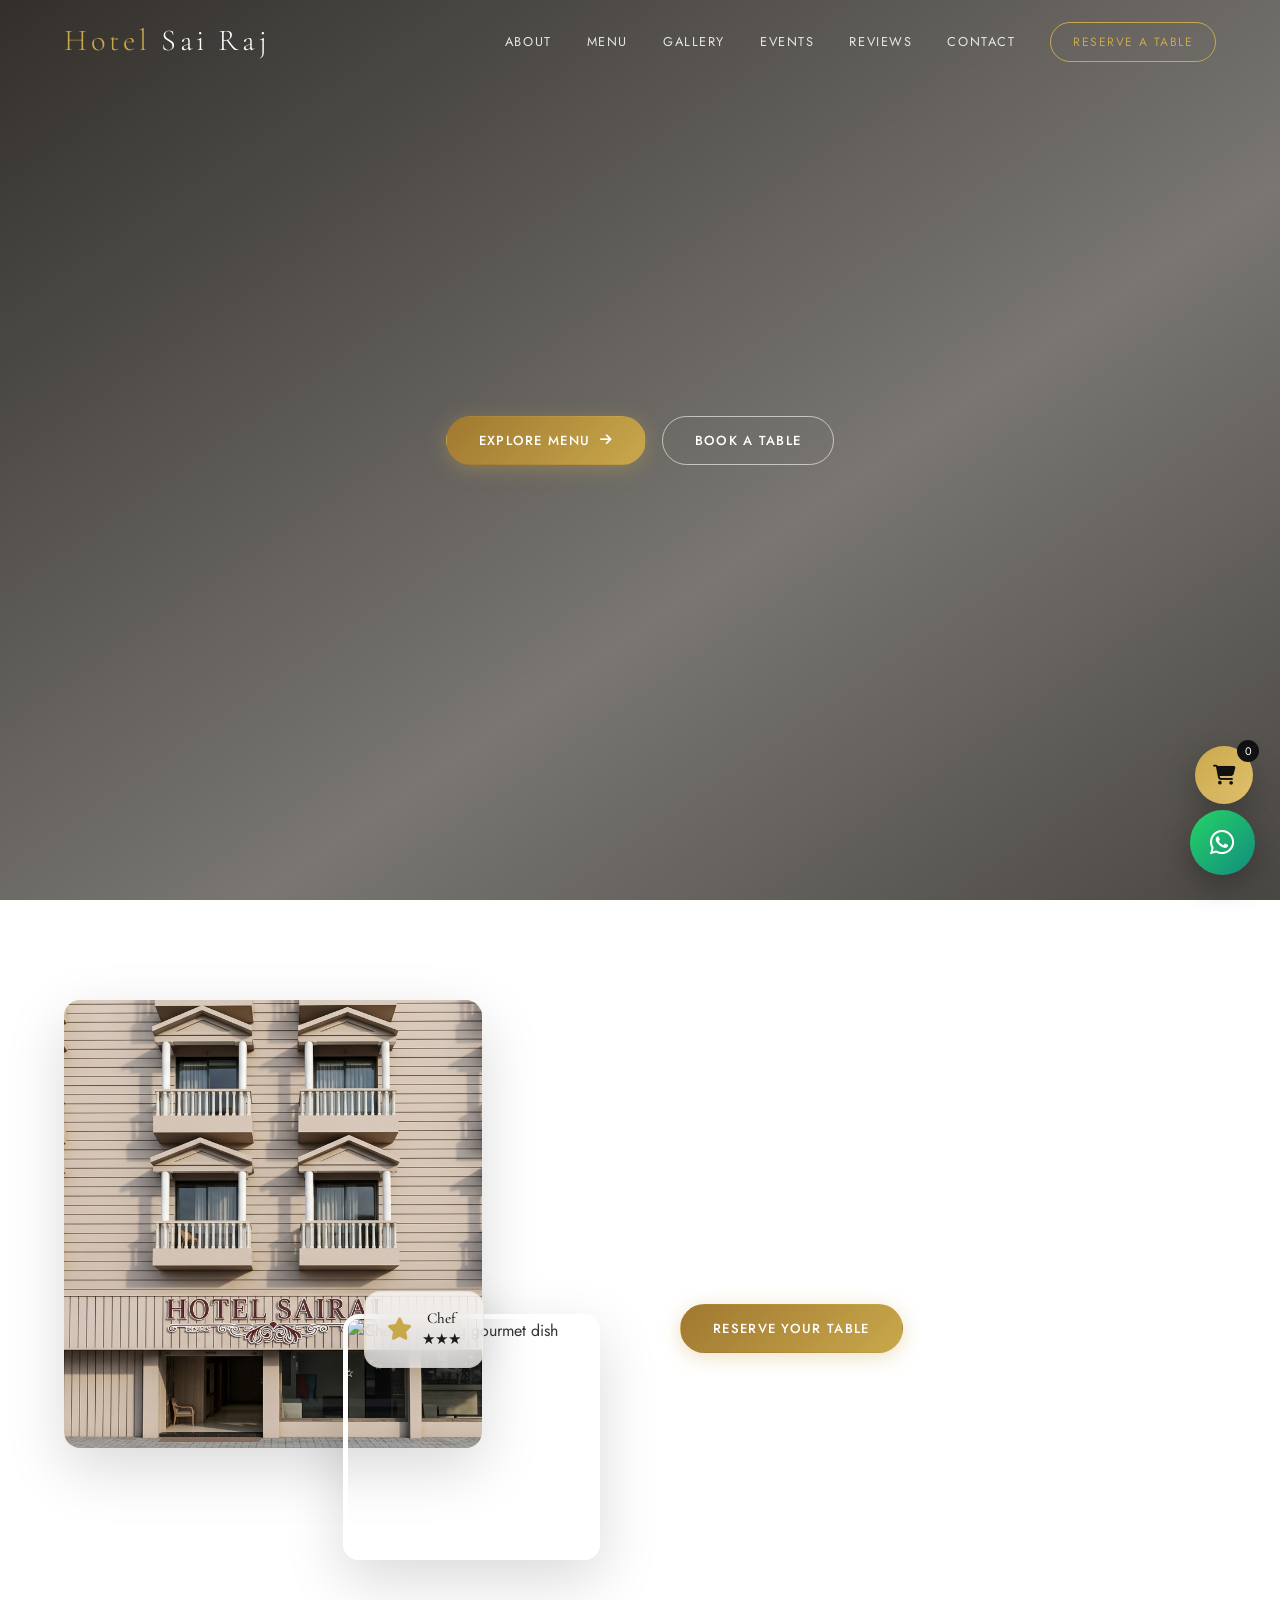
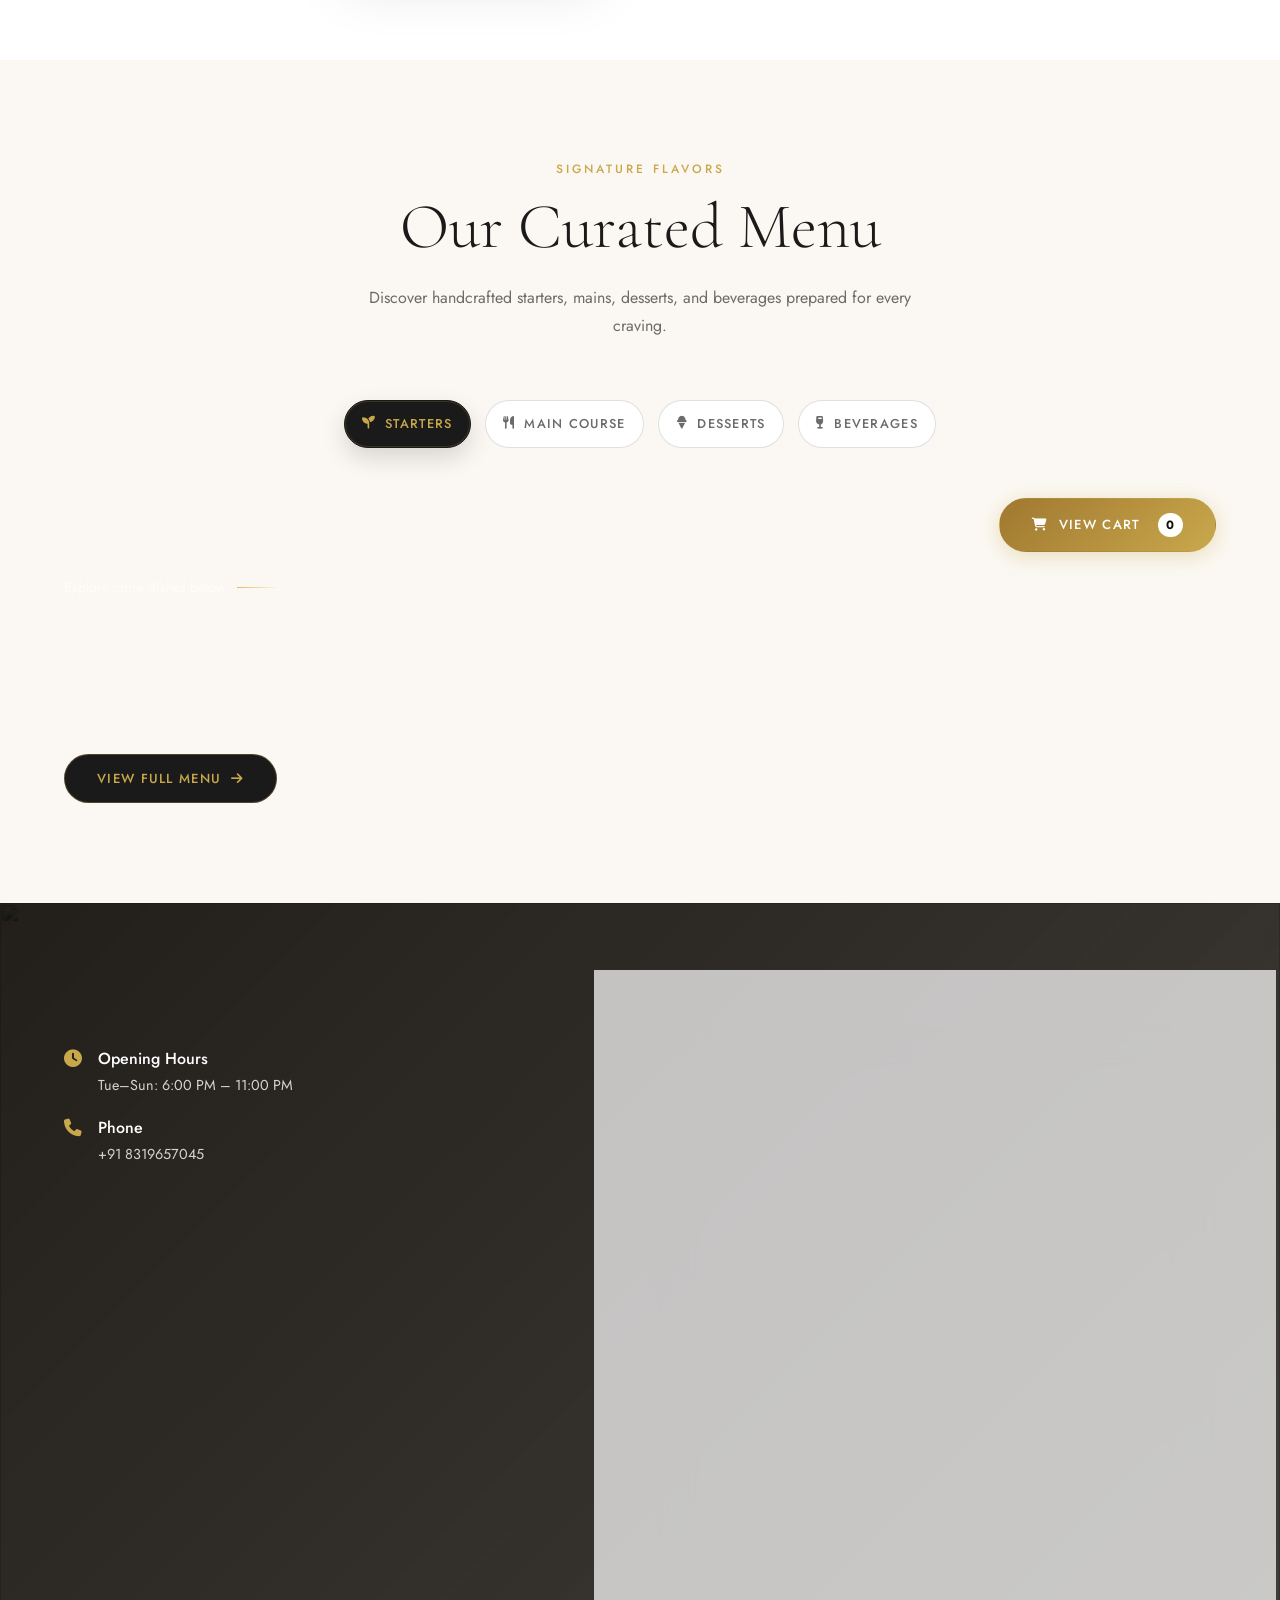
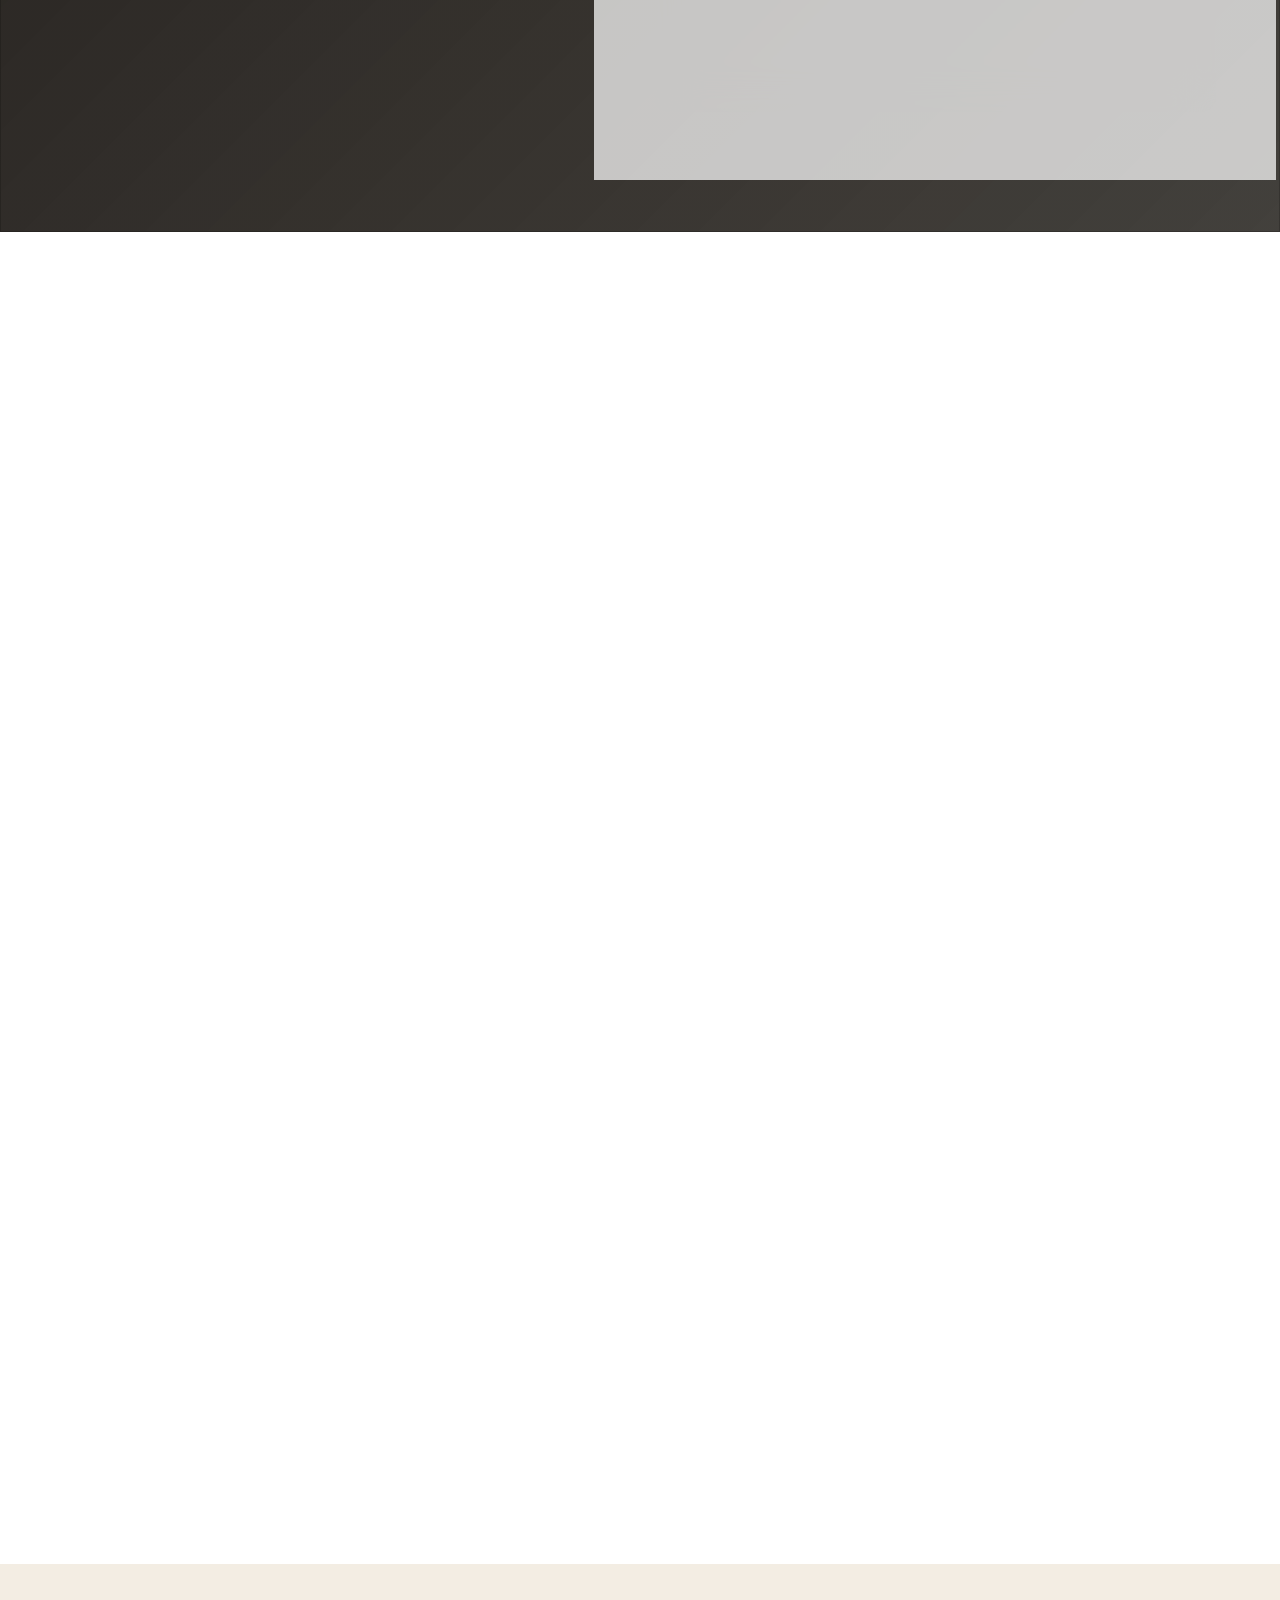
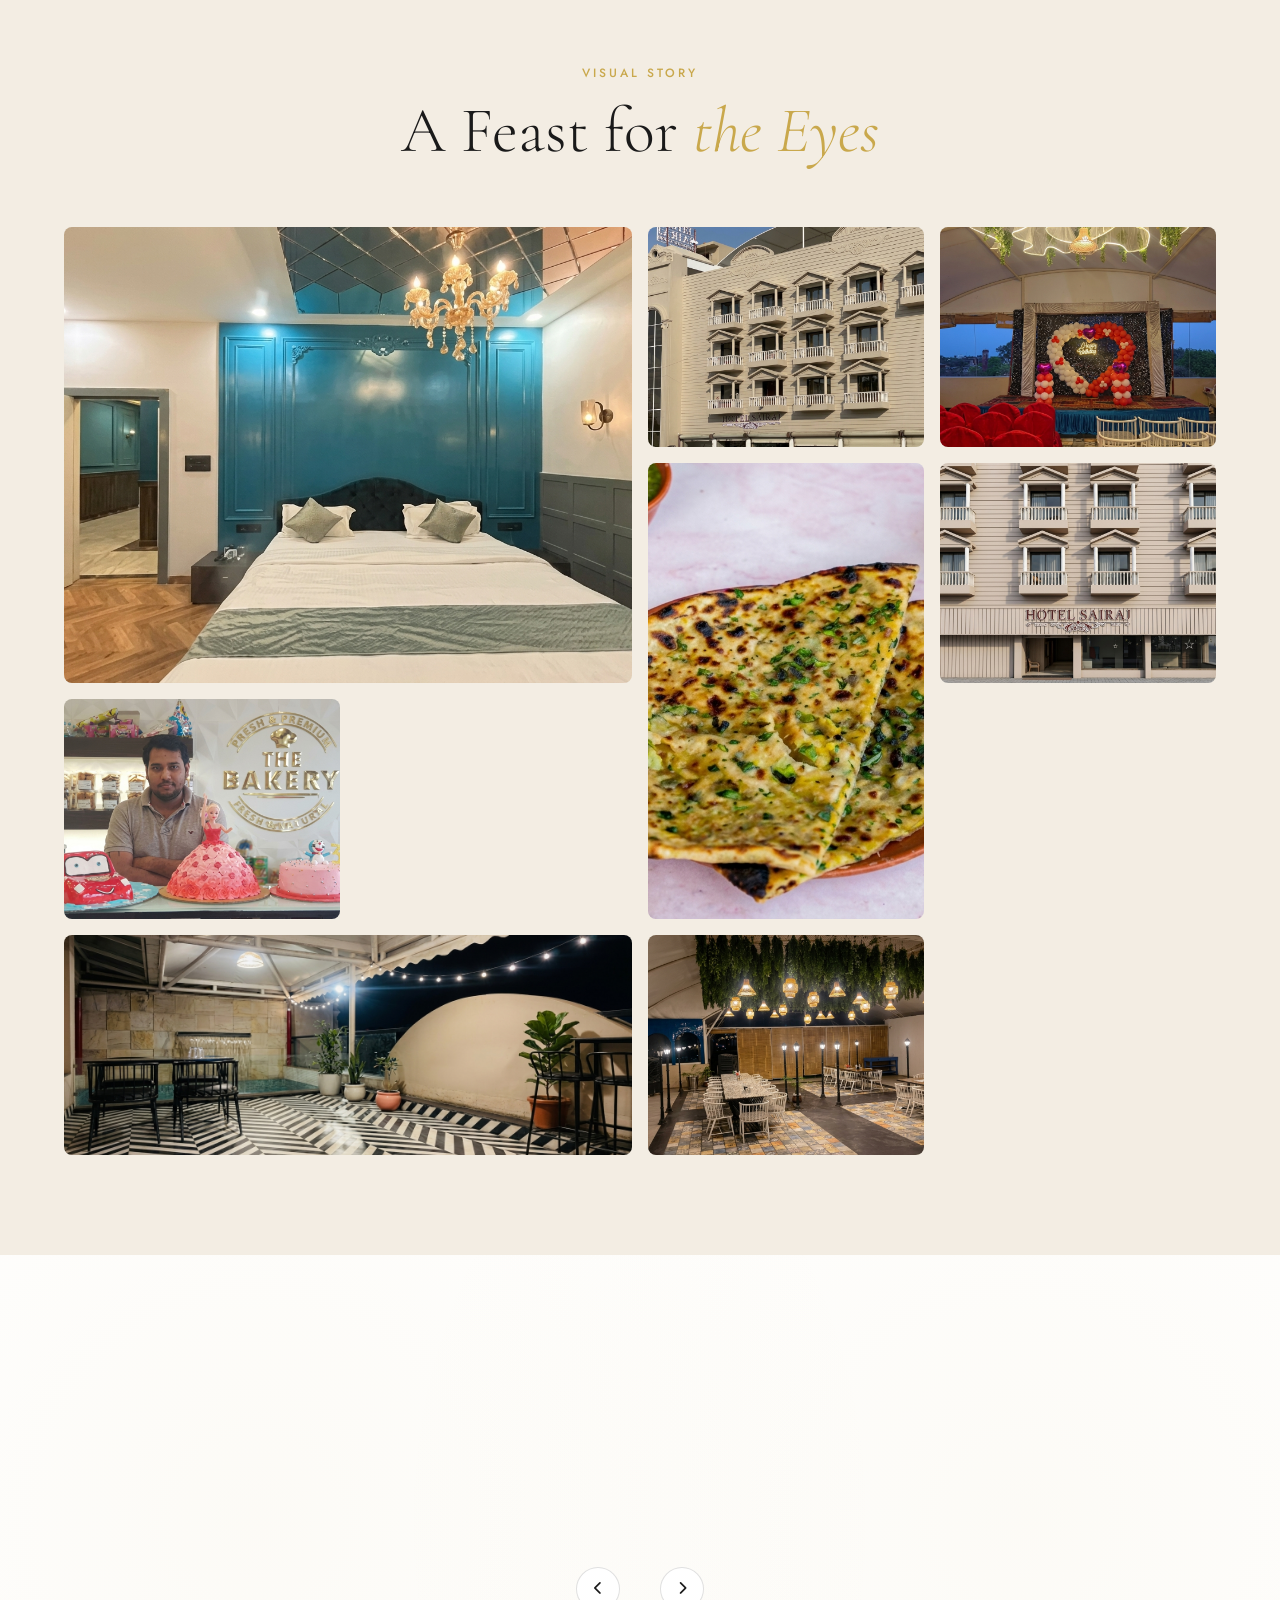
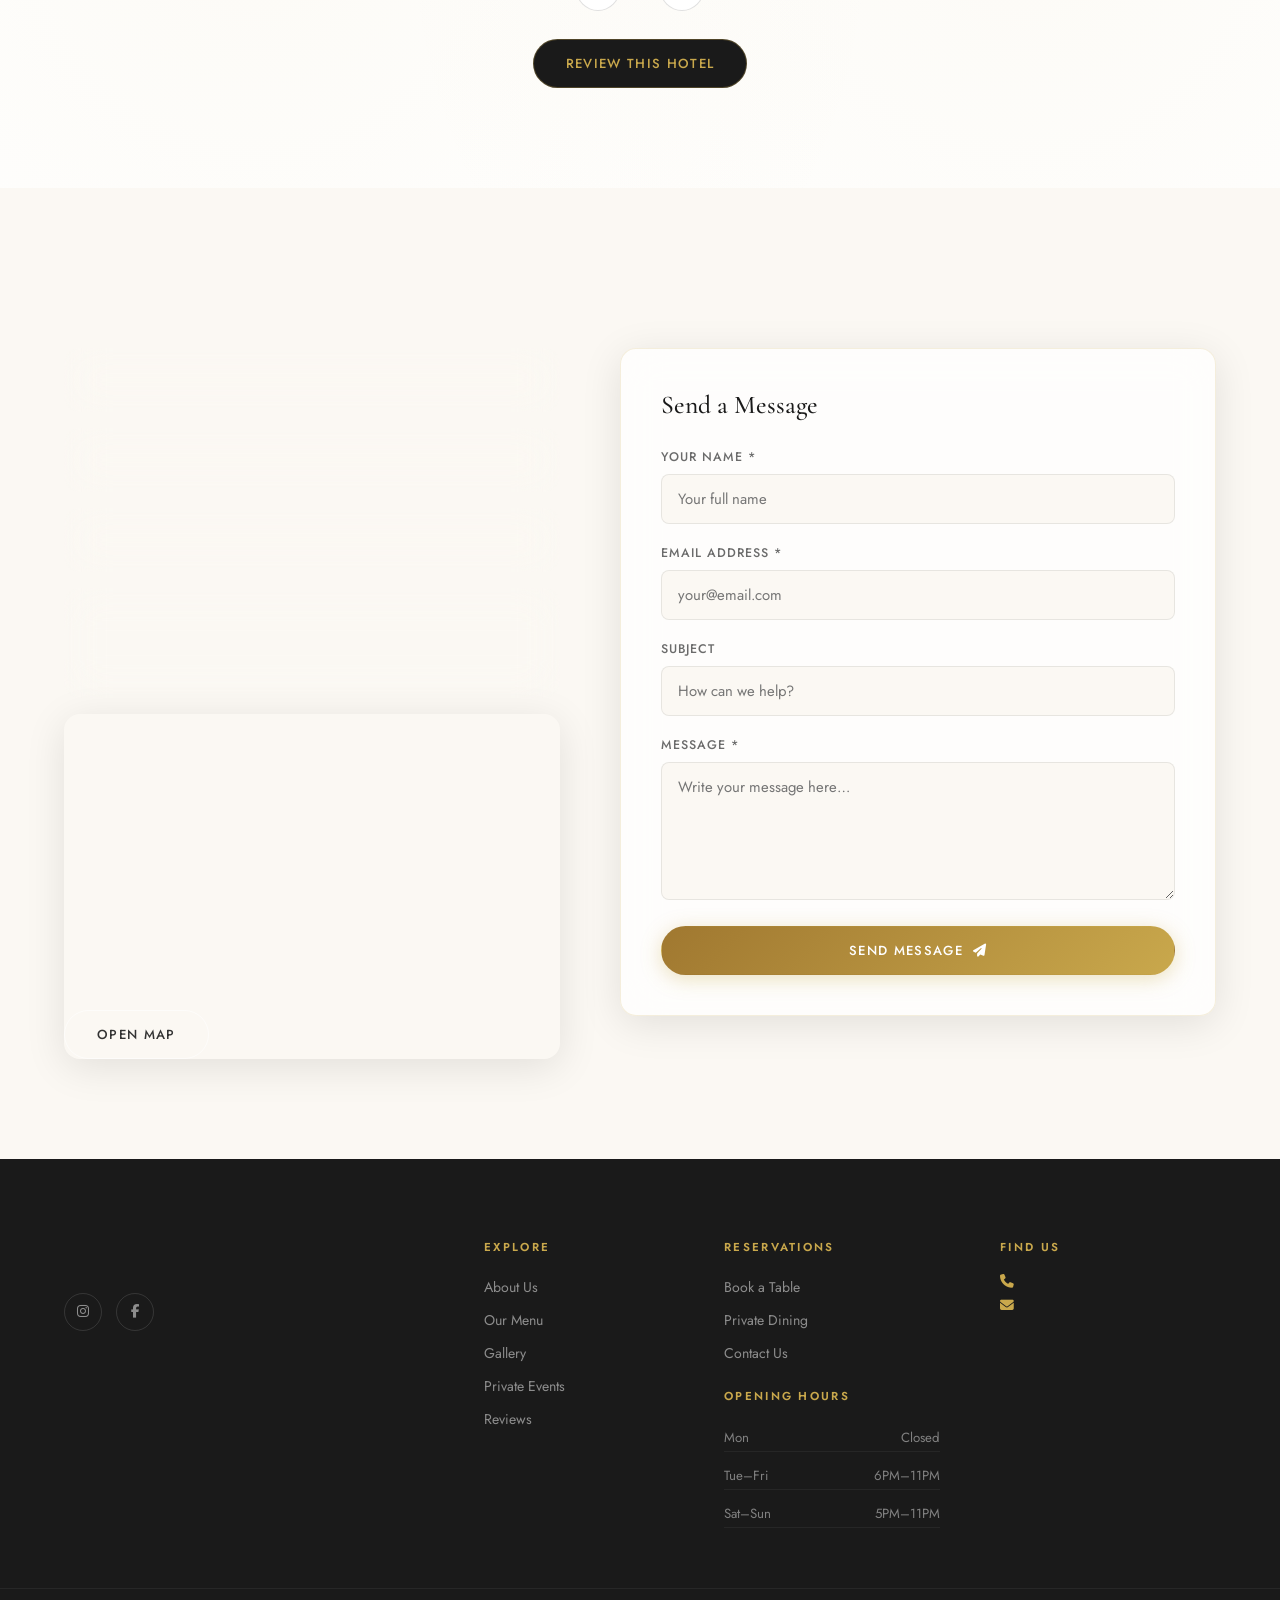
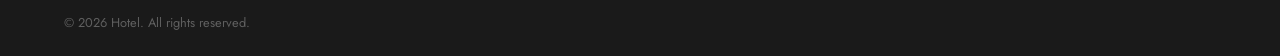
==== commit 23a63203: "first commit" ====
--- a/index.html
+++ b/index.html
@@ -37,7 +37,7 @@
   <div id="loader" class="loader" role="status" aria-label="Loading">
     <div class="loader-inner">
       <div class="loader-logo">
-        <span class="loader-a">H</span><span class="loader-urum">SR</span>
+        <span class="loader-a"></span><span class="loader-urum"></span>
       </div>
       <div class="loader-bar-wrap"><div class="loader-bar" id="loaderBar"></div></div>
       <p class="loader-tagline">Preparing your experience…</p>
@@ -99,7 +99,7 @@
   </section>
 
   <!-- ─── ABOUT SECTION ────────────────────────────────── -->
-  <section id="about" class="about section" aria-label="About HSR">
+  <section id="about" class="about section" aria-label="About Hotel">
     <div class="container">
       <div class="about-grid">
         <div class="about-images">
@@ -323,7 +323,7 @@
       <div class="reservation-wrapper">
         <div class="reservation-info">
        <p class="section-eyebrow reveal-text" id="reservationEyebrow"></p>
-<h2 class="section-title reveal-text" id="reservationTitle"></h2>
+<h2 class="section-title reveal-text" id="reservationTitle" style="animation-delay: 0.12s;color: aliceblue;"></h2>
 <p class="section-sub reveal-text" id="reservationSubtitle"></p>
           <div class="reservation-details">
             <div class="res-detail">
@@ -337,16 +337,16 @@
               <i class="fas fa-phone" aria-hidden="true"></i>
               <div>
                 <strong>Phone</strong>
-                <span>+91 96692 25579</span>
+                <span>+91 8319657045</span>
               </div>
             </div>
-            <div class="res-detail">
+            <!-- <div class="res-detail">
               <i class="fas fa-envelope" aria-hidden="true"></i>
               <div>
                 <strong>Email</strong>
                 <span><a href="/cdn-cgi/l/email-protection" class="__cf_email__" data-cfemail="2b594e584e595d4e6b43445f4e47584a42594a41054245">[email&#160;protected]</a></span>
               </div>
-            </div>
+            </div> -->
           </div>
         </div>
         <div class="reservation-form-wrap glass-card">
@@ -612,11 +612,73 @@
           <button class="testi-btn" id="testNext" aria-label="Next testimonial"><i class="fas fa-chevron-right" aria-hidden="true"></i></button>
         </div>
       </div>
+      <div class="testimonials-actions">
+        <button type="button" id="openTestimonialReviewBtn" class="btn btn-gold">
+          Review this hotel
+        </button>
+      </div>
+      <div id="testimonialReviewWrap" class="testimonial-review-wrap glass-card" hidden>
+        <div class="testimonial-review-head">
+          <h3>Share Your Experience</h3>
+          <p>Your review will stay linked to this hotel and will appear after admin approval.</p>
+        </div>
+        <form id="testimonialReviewForm" class="testimonial-review-form" aria-label="Hotel review form">
+          <div class="form-row">
+            <div class="form-group">
+              <label for="testimonialReviewName">Your Name *</label>
+              <input
+                type="text"
+                id="testimonialReviewName"
+                name="name"
+                placeholder="Enter your name"
+                required />
+            </div>
+            <div class="form-group">
+              <label for="testimonialReviewRole">Visit Type</label>
+              <input
+                type="text"
+                id="testimonialReviewRole"
+                name="role"
+                placeholder="Family Dinner, Weekend Stay, etc." />
+            </div>
+          </div>
+          <div class="form-row">
+            <div class="form-group">
+              <label for="testimonialReviewStars">Stars *</label>
+              <select id="testimonialReviewStars" name="stars" required>
+                <option value="5">5 Stars</option>
+                <option value="4">4 Stars</option>
+                <option value="3">3 Stars</option>
+                <option value="2">2 Stars</option>
+                <option value="1">1 Star</option>
+              </select>
+            </div>
+            <div class="form-group testimonial-review-note">
+              <p>Only approved reviews are shown publicly.</p>
+            </div>
+          </div>
+          <div class="form-group full">
+            <label for="testimonialReviewText">Your Review *</label>
+            <textarea
+              id="testimonialReviewText"
+              name="text"
+              rows="4"
+              placeholder="Tell us about your experience"
+              required></textarea>
+          </div>
+          <div class="testimonial-review-actions-row">
+            <button type="submit" class="btn btn-gold">Submit Review</button>
+            <button type="button" id="cancelTestimonialReviewBtn" class="btn btn-outline">
+              Cancel
+            </button>
+          </div>
+        </form>
+      </div>
     </div>
   </section>
 
   <!-- ─── CONTACT SECTION ──────────────────────────────── -->
-<section id="contact" class="contact section" aria-label="Contact">
+  <section id="contact" class="contact section" aria-label="Contact">
   <div class="container">
     <div class="section-header">
       <p class="section-eyebrow reveal-text" id="contactEyebrow"></p>
@@ -715,7 +777,7 @@
 
     </div>
   </div>
-</section>
+   </section>
 
   <!-- Whatsapp Inquairy -->
 <!-- ─── WHATSAPP FLOAT BUTTON ───────────────────────── -->
@@ -782,8 +844,8 @@
         <div class="footer-social">
           <a href="#"><i class="fab fa-instagram"></i></a>
           <a href="#"><i class="fab fa-facebook-f"></i></a>
-          <a href="#"><i class="fab fa-x-twitter"></i></a>
-          <a href="#"><i class="fab fa-tiktok"></i></a>
+          <!-- <a href="#"><i class="fab fa-x-twitter"></i></a>
+          <a href="#"><i class="fab fa-tiktok"></i></a> -->
         </div>
       </div>
 
@@ -836,7 +898,7 @@
 
   <div class="footer-bottom">
     <div class="container">
-      <p>© <span id="footerYear"></span> Hotel Sai Raj. All rights reserved.</p>
+      <p>© <span id="footerYear"></span> Hotel. All rights reserved.</p>
     </div>
   </div>
 </footer>
--- a/css/style.css
+++ b/css/style.css
@@ -18,6 +18,15 @@
   --shadow-lg: 0 20px 60px rgba(0, 0, 0, 0.15);
   --radius: 16px;
   --radius-sm: 8px;
+  --container-max: 1280px;
+  --btn-radius: 100px;
+  --btn-primary-bg: linear-gradient(135deg, var(--gold-dark), var(--gold));
+  --btn-primary-border: 1px solid transparent;
+  --btn-primary-shadow: 0 4px 20px rgba(201, 168, 76, 0.35);
+  --btn-primary-shadow-hover: 0 8px 30px rgba(201, 168, 76, 0.45);
+  --btn-outline-border: 1.5px solid rgba(255, 255, 255, 0.6);
+  --btn-outline-hover-border: var(--white);
+  --btn-outline-hover-bg: rgba(255, 255, 255, 0.08);
   --font-display: "Cormorant Garamond", Georgia, serif;
   --font-body: "Jost", sans-serif;
   --nav-h: 80px;
@@ -85,7 +94,7 @@
 }
 .container {
   width: 90%;
-  max-width: 1280px;
+  max-width: var(--container-max);
   margin: 0 auto;
 }
 .section {
@@ -370,7 +379,7 @@
   font-weight: 500;
   letter-spacing: 0.1em;
   text-transform: uppercase;
-  border-radius: 100px;
+  border-radius: var(--btn-radius);
   transition: all var(--transition);
   cursor: none;
   position: relative;
@@ -388,21 +397,22 @@
   transform: translateX(0);
 }
 .btn-primary {
-  background: linear-gradient(135deg, var(--gold-dark), var(--gold));
+  background: var(--btn-primary-bg);
+  border: var(--btn-primary-border);
   color: var(--white);
-  box-shadow: 0 4px 20px rgba(201, 168, 76, 0.35);
+  box-shadow: var(--btn-primary-shadow);
 }
 .btn-primary:hover {
   transform: translateY(-2px);
-  box-shadow: 0 8px 30px rgba(201, 168, 76, 0.45);
+  box-shadow: var(--btn-primary-shadow-hover);
 }
 .btn-outline {
-  border: 1.5px solid rgba(255, 255, 255, 0.6);
+  border: var(--btn-outline-border);
   color: var(--black);
 }
 .btn-outline:hover {
-  border-color: var(--white);
-  background: rgba(255, 255, 255, 0.08);
+  border-color: var(--btn-outline-hover-border);
+  background: var(--btn-outline-hover-bg);
 }
 .btn-gold {
   background: var(--charcoal);
@@ -488,6 +498,13 @@
   width: 100%;
   height: 100%;
   z-index: 0;
+  transition: opacity var(--transition);
+}
+.hero[data-hero-scene-enabled="false"] {
+  background:
+    radial-gradient(circle at 18% 22%, rgba(201, 168, 76, 0.18), transparent 32%),
+    radial-gradient(circle at 82% 18%, rgba(255, 213, 154, 0.14), transparent 28%),
+    linear-gradient(135deg, #120f0a 0%, #1a1a1a 52%, #2b2217 100%);
 }
 .hero-overlay {
   position: absolute;
@@ -499,6 +516,38 @@
     rgba(15, 12, 8, 0.72) 100%
   );
   z-index: 1;
+}
+.hero[data-hero-scene-preset="luxury"] .hero-overlay {
+  background: linear-gradient(
+    135deg,
+    rgba(12, 10, 8, 0.88) 0%,
+    rgba(26, 20, 10, 0.54) 55%,
+    rgba(18, 12, 8, 0.8) 100%
+  );
+}
+.hero[data-hero-scene-preset="warm"] .hero-overlay {
+  background: linear-gradient(
+    135deg,
+    rgba(28, 16, 8, 0.86) 0%,
+    rgba(54, 29, 12, 0.5) 55%,
+    rgba(24, 12, 6, 0.74) 100%
+  );
+}
+.hero[data-hero-scene-preset="minimal"] .hero-overlay {
+  background: linear-gradient(
+    135deg,
+    rgba(10, 10, 10, 0.84) 0%,
+    rgba(18, 18, 18, 0.46) 58%,
+    rgba(12, 12, 12, 0.68) 100%
+  );
+}
+.hero[data-hero-scene-preset="family"] .hero-overlay {
+  background: linear-gradient(
+    135deg,
+    rgba(22, 14, 8, 0.8) 0%,
+    rgba(42, 28, 14, 0.42) 55%,
+    rgba(18, 12, 8, 0.66) 100%
+  );
 }
 .hero-content {
   position: relative;
@@ -578,6 +627,46 @@
   opacity: 0;
   animation: heroFadeUp 0.9s ease 1.7s forwards;
 }
+.hero[data-hero-layout-variant="split"] {
+  justify-content: flex-start;
+}
+.hero[data-hero-layout-variant="split"] .hero-content {
+  width: min(720px, calc(100% - 48px));
+  max-width: 720px;
+  margin-left: clamp(24px, 7vw, 96px);
+  margin-right: auto;
+  text-align: left;
+}
+.hero[data-hero-layout-variant="split"] .hero-sub {
+  max-width: 560px;
+}
+.hero[data-hero-layout-variant="split"] .hero-btns,
+.hero[data-hero-layout-variant="split"] .hero-stats {
+  justify-content: flex-start;
+}
+.hero[data-hero-layout-variant="split"] .stat {
+  text-align: left;
+}
+.hero[data-hero-layout-variant="stacked"] .hero-content {
+  max-width: 720px;
+}
+.hero[data-hero-layout-variant="stacked"] .hero-sub {
+  max-width: 580px;
+  margin-left: auto;
+  margin-right: auto;
+}
+.hero[data-hero-layout-variant="stacked"] .hero-btns {
+  flex-direction: column;
+  align-items: center;
+  gap: 14px;
+}
+.hero[data-hero-layout-variant="stacked"] .hero-btns .btn {
+  width: min(280px, 100%);
+  justify-content: center;
+}
+.hero[data-hero-layout-variant="stacked"] .hero-stats {
+  gap: 24px;
+}
 .stat {
   text-align: center;
 }
@@ -1456,6 +1545,49 @@
   gap: 20px;
   margin-top: 48px;
 }
+.testimonials-actions {
+  display: flex;
+  justify-content: center;
+  margin-top: 28px;
+}
+.testimonial-review-wrap {
+  max-width: 760px;
+  margin: 28px auto 0;
+  padding: 32px;
+}
+.testimonial-review-head {
+  text-align: center;
+  margin-bottom: 24px;
+}
+.testimonial-review-head h3 {
+  font-family: var(--font-display);
+  font-size: 1.55rem;
+  color: var(--charcoal);
+  margin-bottom: 10px;
+  font-weight: 500;
+}
+.testimonial-review-head p,
+.testimonial-review-note p {
+  color: var(--text-muted);
+  font-size: 0.95rem;
+  line-height: 1.7;
+}
+.testimonial-review-form .form-row {
+  align-items: start;
+}
+.testimonial-review-note {
+  display: flex;
+  align-items: center;
+}
+.testimonial-review-note p {
+  margin: 0;
+}
+.testimonial-review-actions-row {
+  display: flex;
+  gap: 14px;
+  justify-content: flex-end;
+  margin-top: 8px;
+}
 .testi-btn {
   width: 44px;
   height: 44px;
@@ -1776,6 +1908,16 @@
   .testi-card {
     padding: 0 5%;
   }
+  .testimonial-review-wrap {
+    padding: 24px 20px;
+  }
+  .testimonial-review-actions-row {
+    flex-direction: column;
+  }
+  .testimonial-review-actions-row .btn {
+    width: 100%;
+    justify-content: center;
+  }
   .cursor-dot,
   .cursor-ring {
     display: none;
@@ -1789,6 +1931,31 @@
   }
   .gallery-grid {
     grid-template-columns: 1fr 1fr;
+  }
+
+  .hero[data-hero-layout-variant="split"] {
+    justify-content: center;
+  }
+
+  .hero[data-hero-layout-variant="split"] .hero-content {
+    width: auto;
+    max-width: 860px;
+    margin-left: 0;
+    margin-right: 0;
+    text-align: center;
+  }
+
+  .hero[data-hero-layout-variant="split"] .hero-sub {
+    max-width: none;
+  }
+
+  .hero[data-hero-layout-variant="split"] .hero-btns,
+  .hero[data-hero-layout-variant="split"] .hero-stats {
+    justify-content: center;
+  }
+
+  .hero[data-hero-layout-variant="split"] .stat {
+    text-align: center;
   }
 }
 
@@ -2055,6 +2222,38 @@
 
 .checkout-form .form-group {
   margin-bottom: 16px;
+}
+
+.order-context-notice {
+  margin: 0 0 16px;
+  padding: 14px 16px;
+  border: 1px solid rgba(201, 168, 76, 0.28);
+  border-radius: 16px;
+  background:
+    linear-gradient(135deg, rgba(201, 168, 76, 0.16), rgba(255, 255, 255, 0.05));
+  color: #fff;
+}
+
+.order-context-kicker {
+  display: block;
+  margin-bottom: 6px;
+  color: rgba(255, 255, 255, 0.66);
+  font-size: 0.72rem;
+  letter-spacing: 0.14em;
+  text-transform: uppercase;
+}
+
+.order-context-notice strong {
+  display: block;
+  margin-bottom: 4px;
+  color: var(--gold);
+  font-size: 1.05rem;
+}
+
+.order-context-notice small {
+  display: block;
+  color: rgba(255, 255, 255, 0.72);
+  line-height: 1.5;
 }
 
 .payment-box {
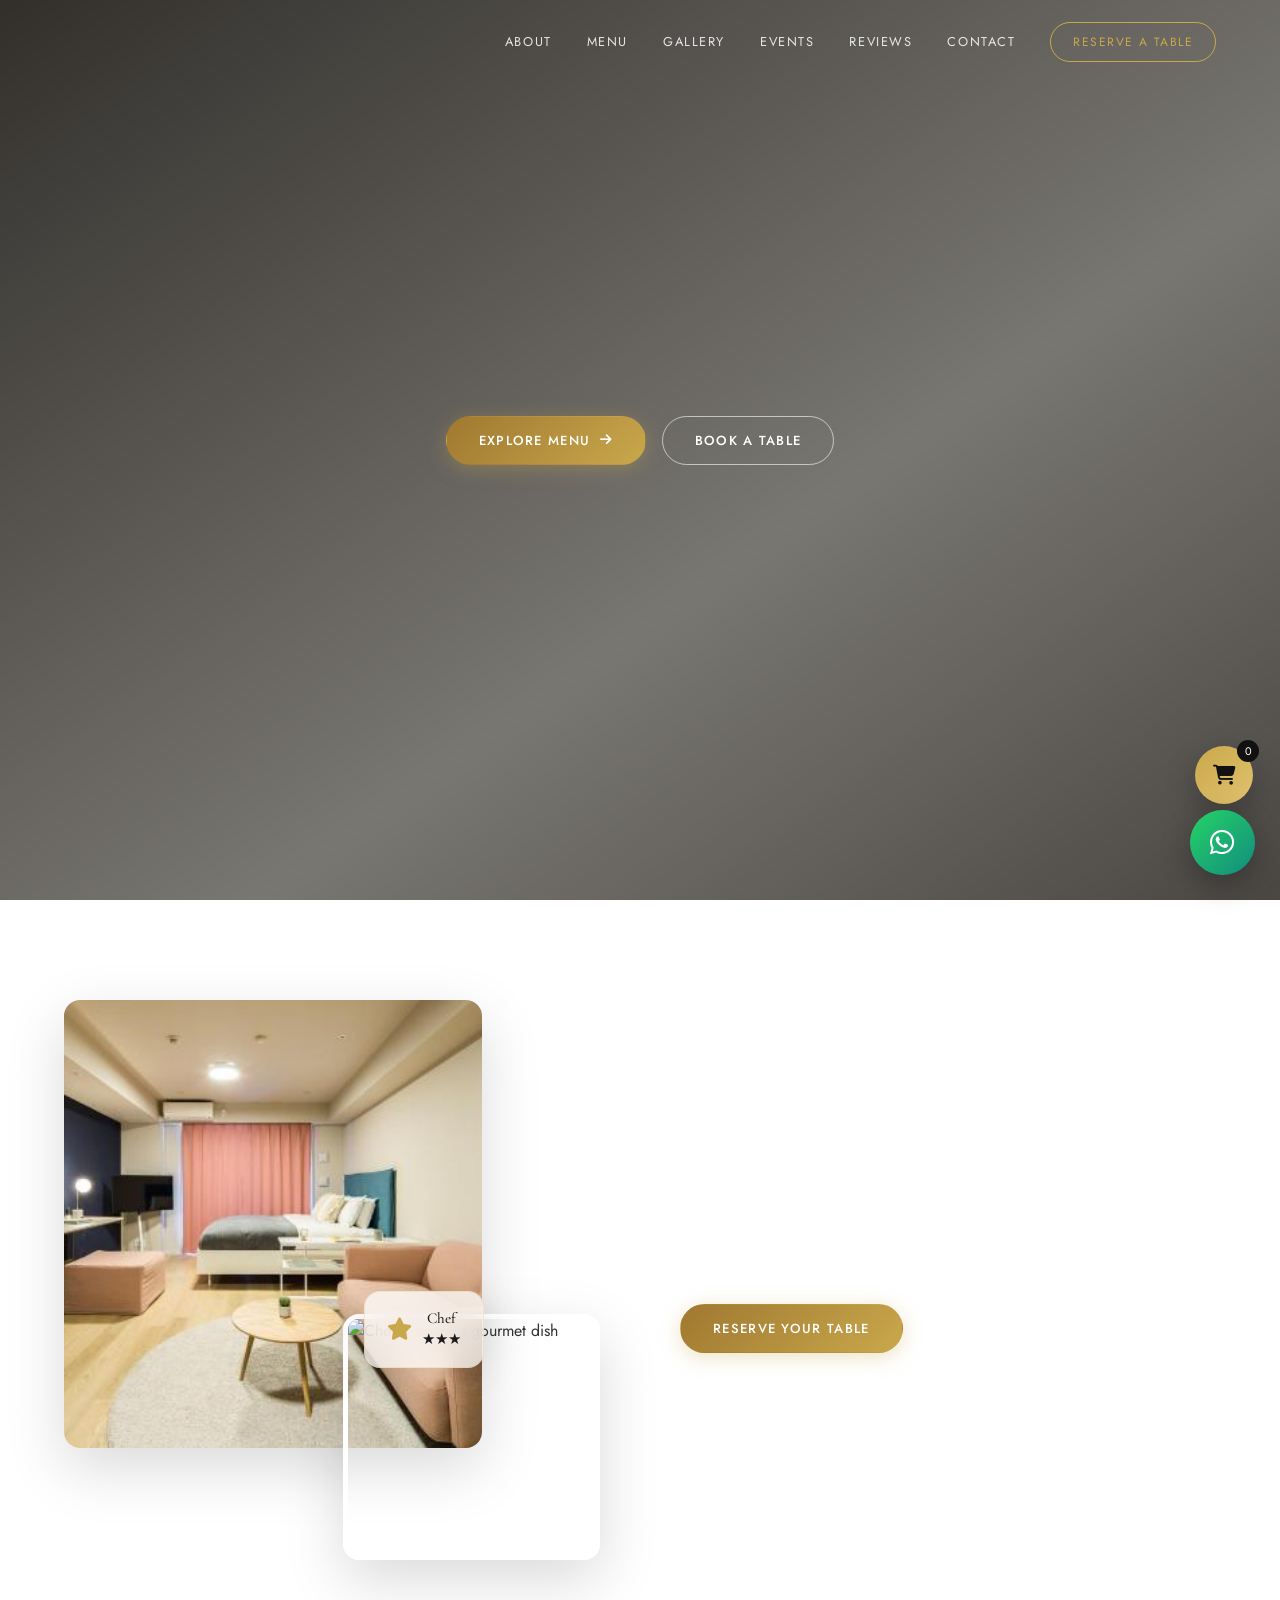
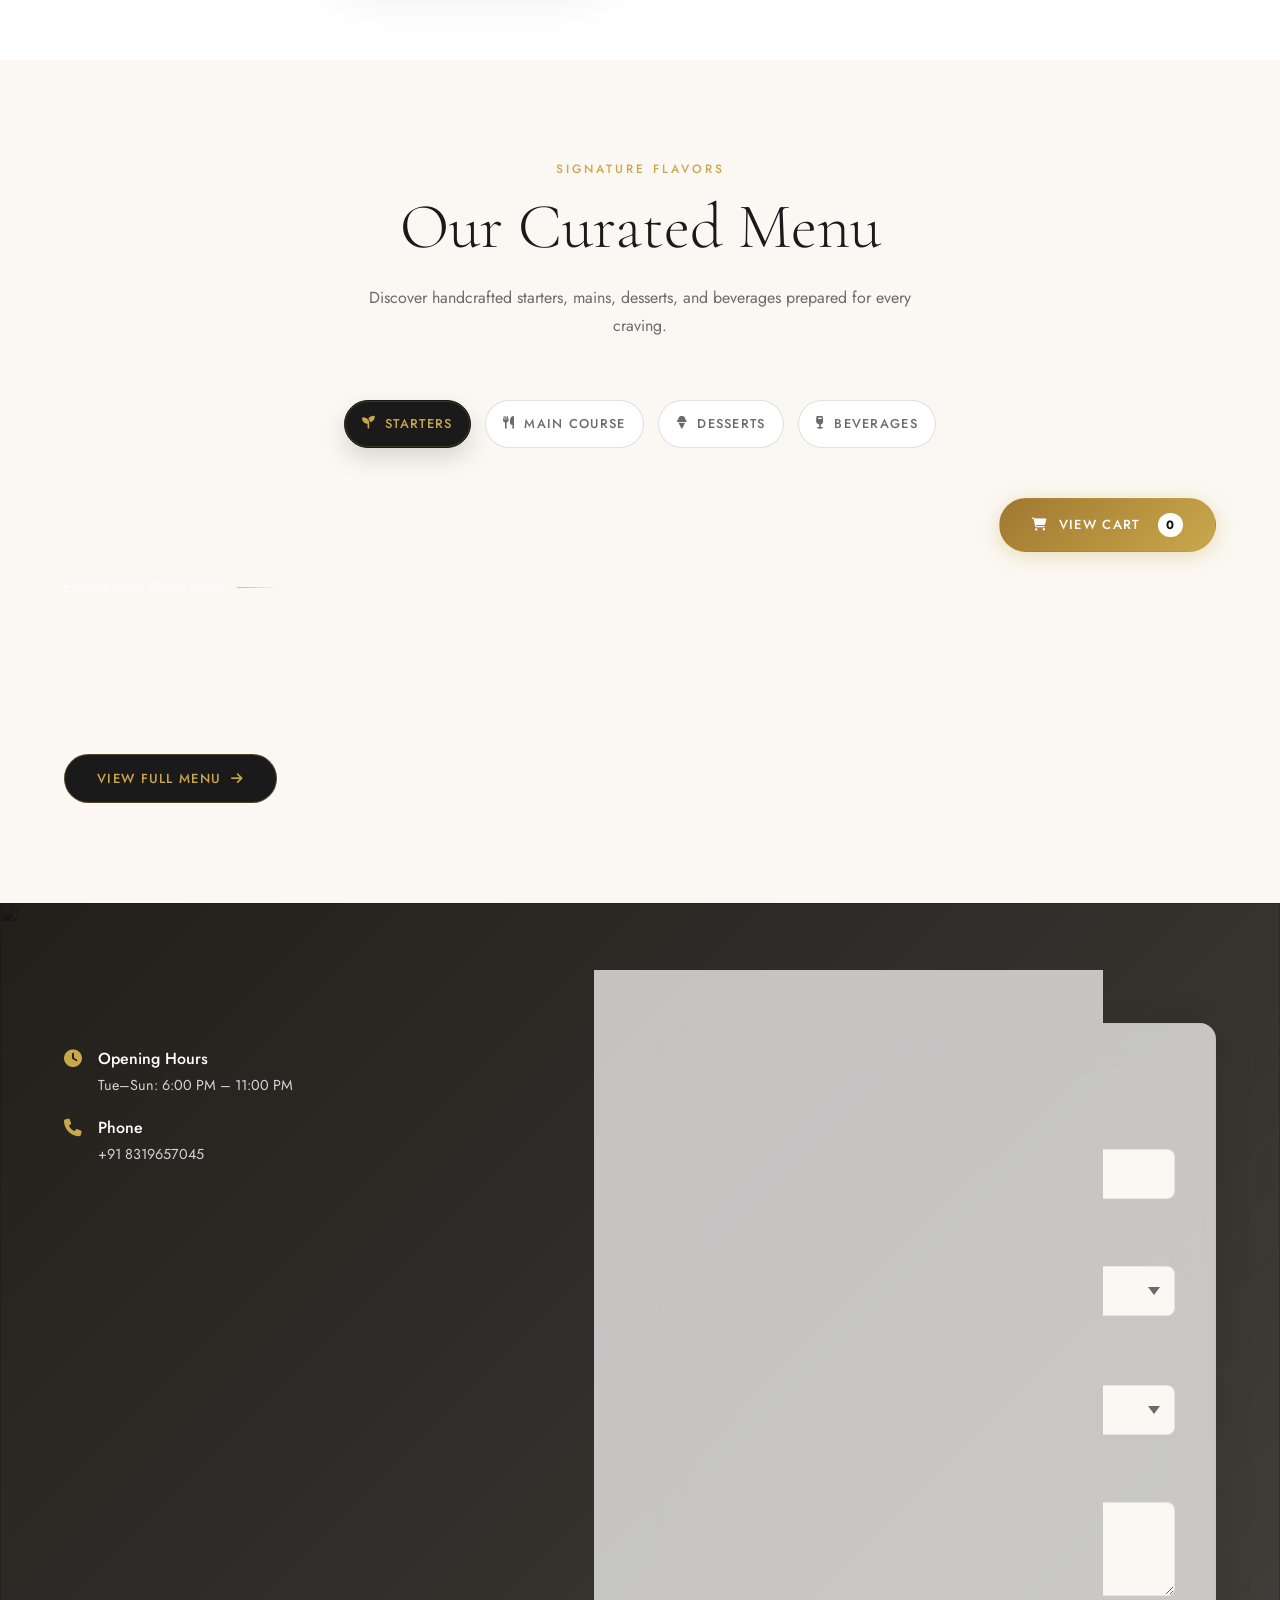
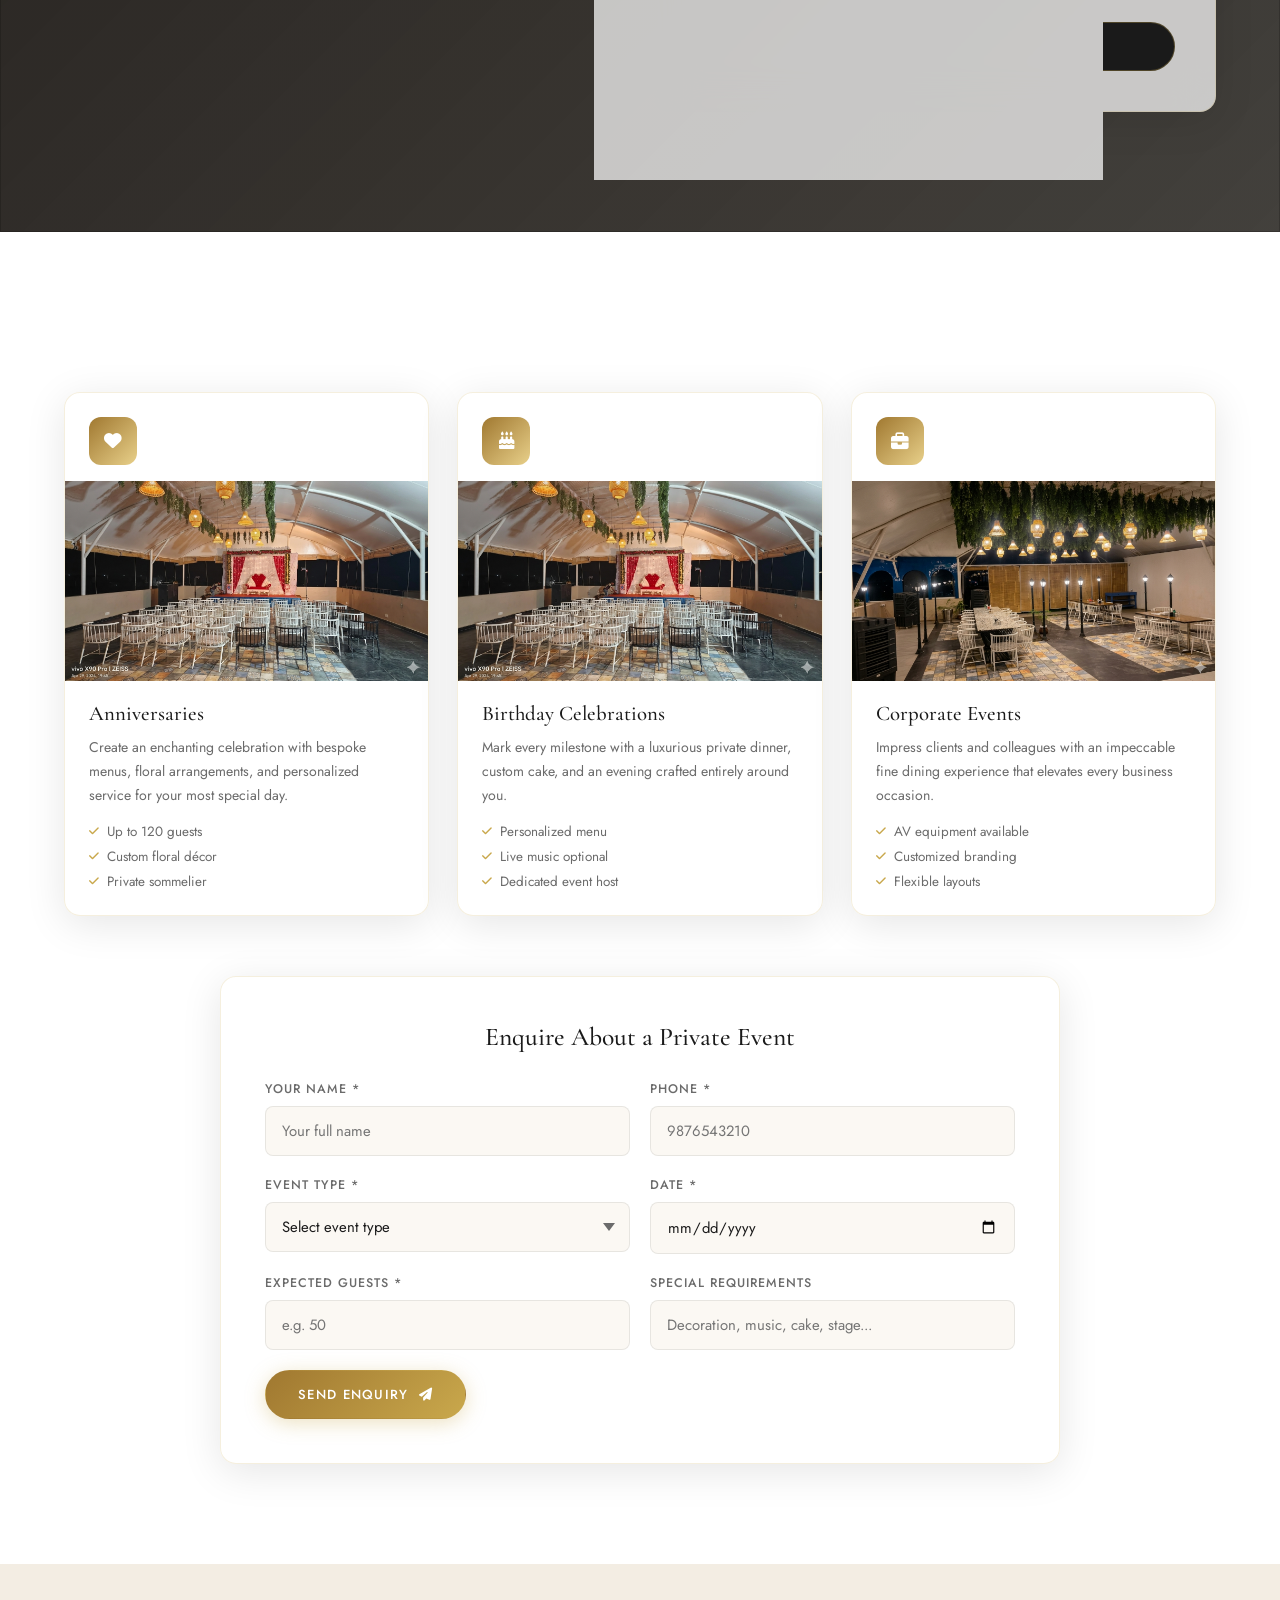
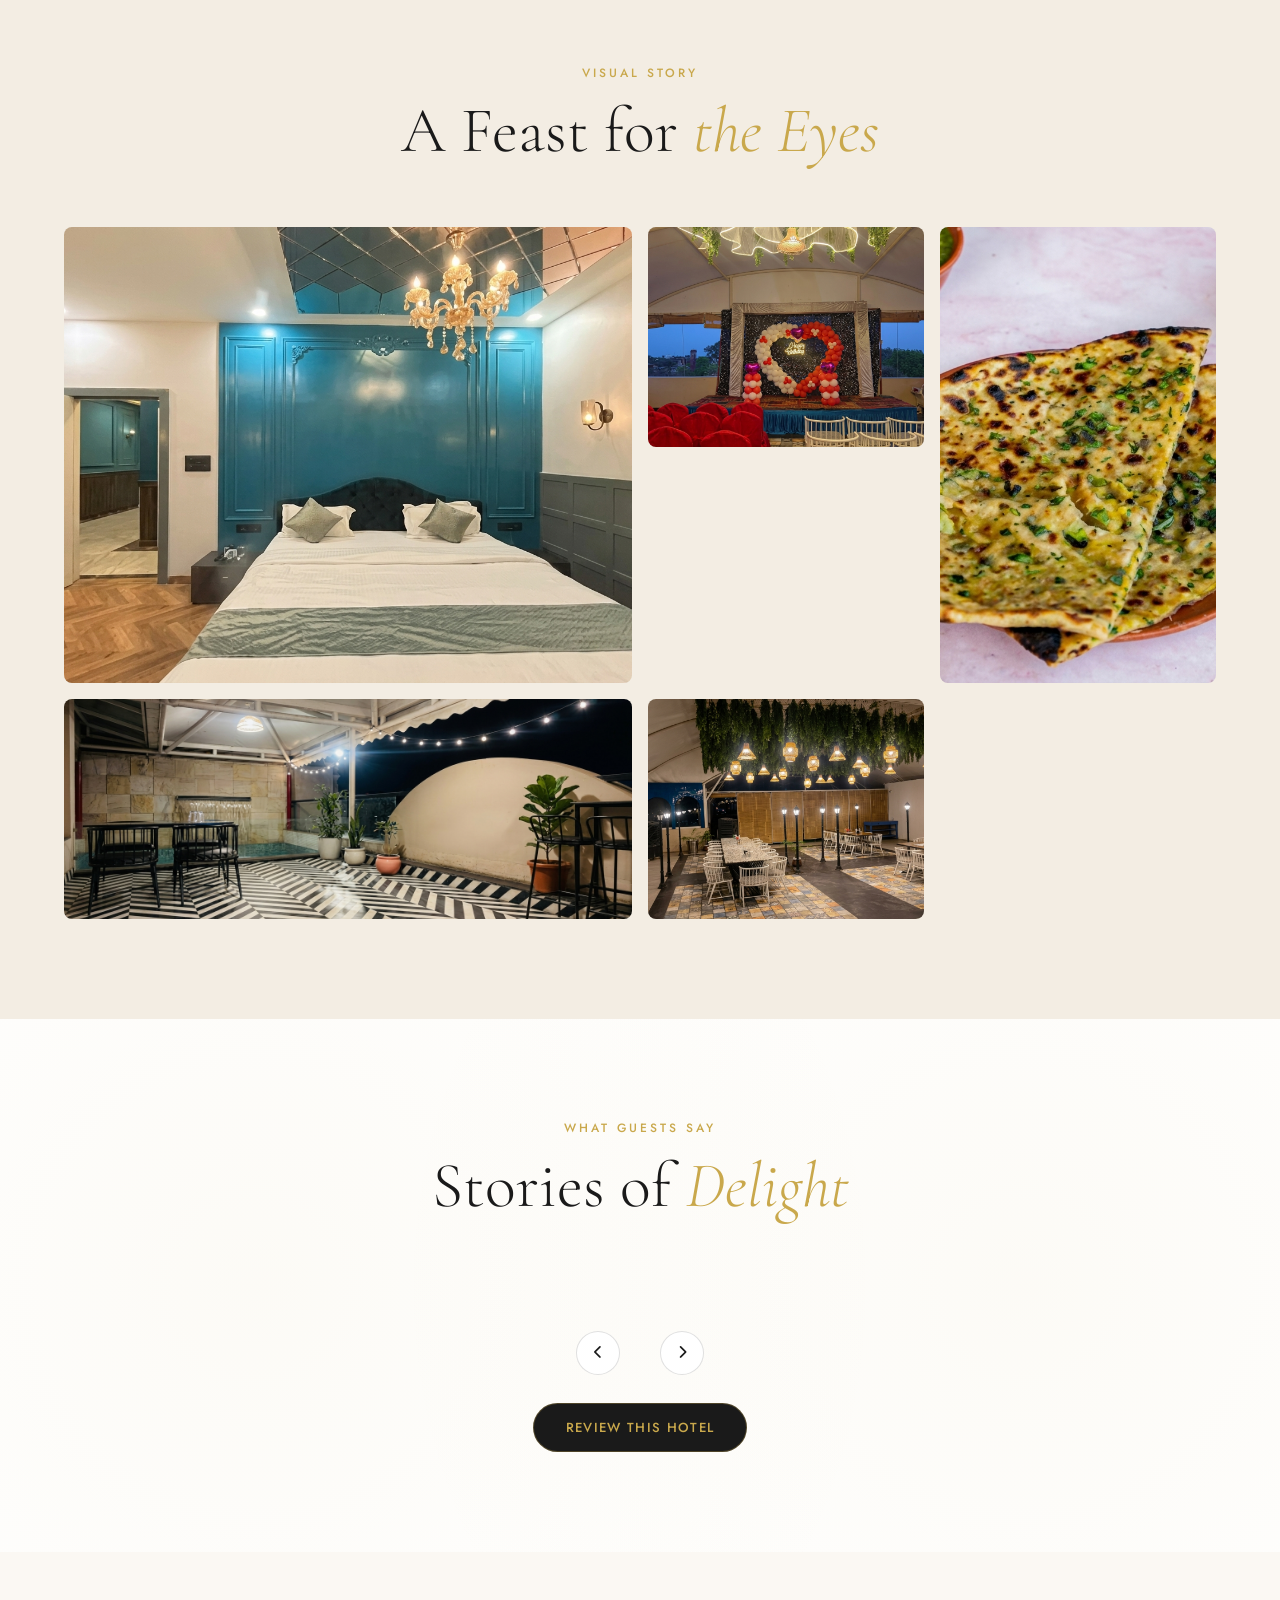
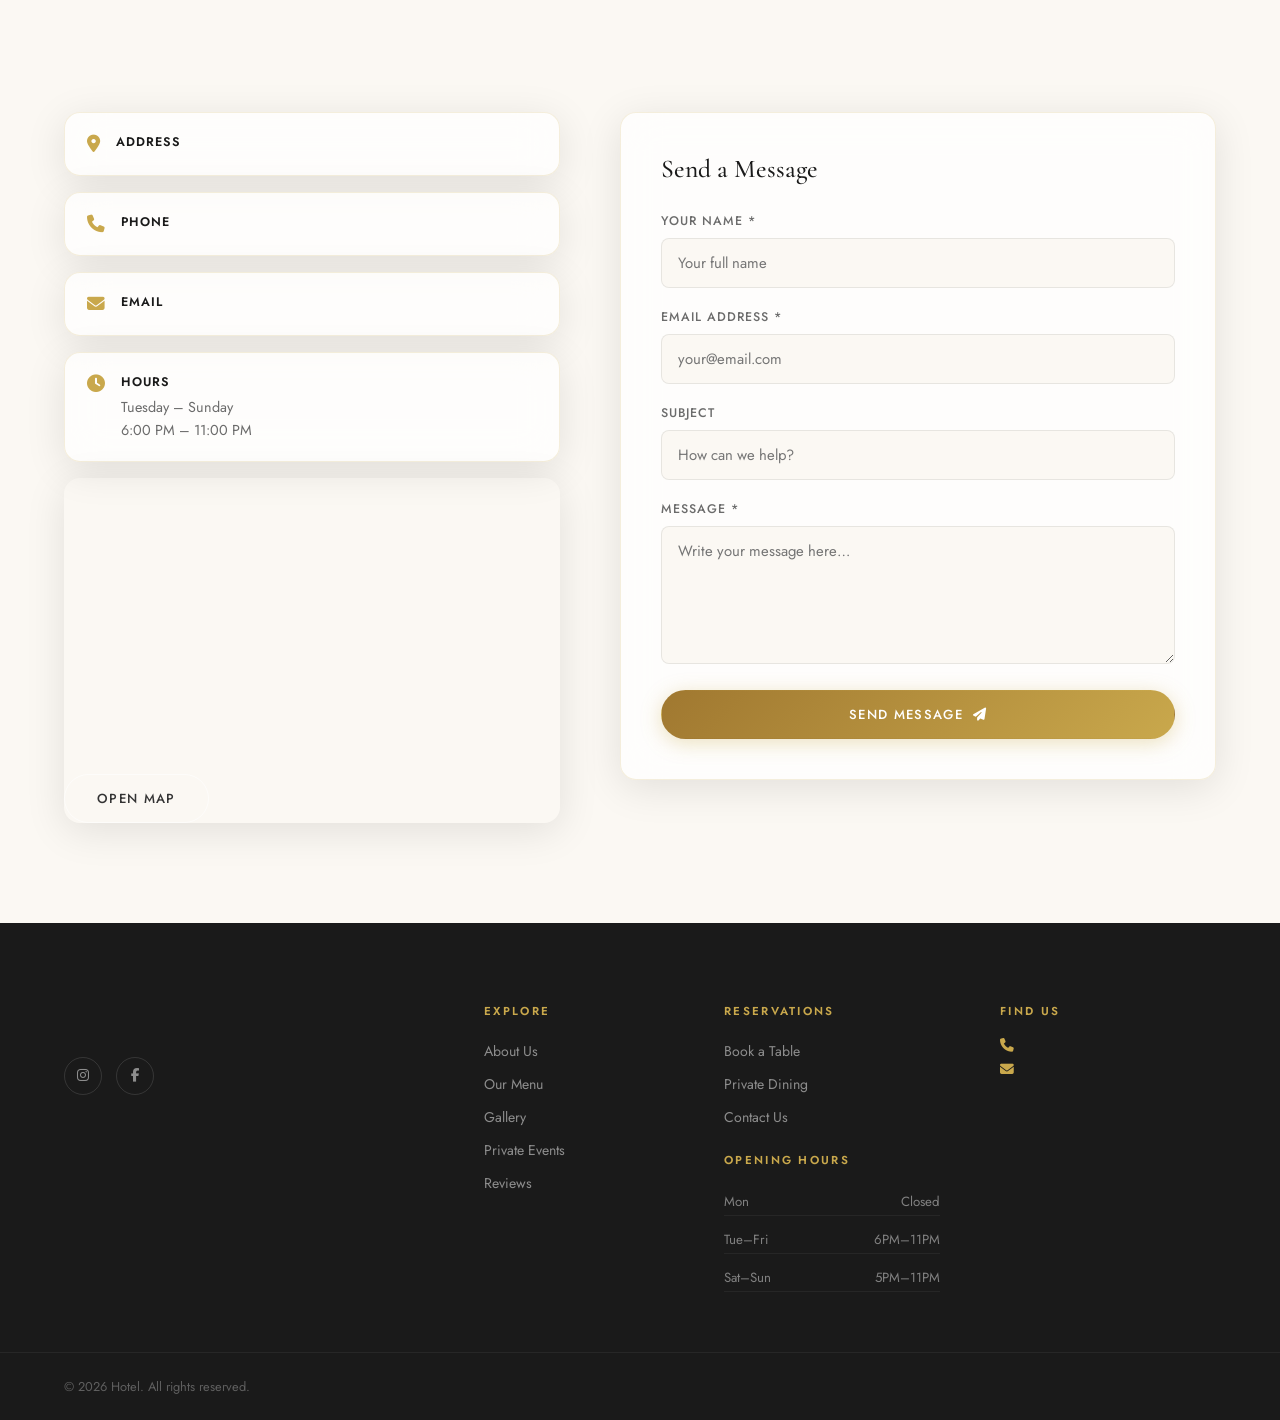
==== commit d73557ba: "updating frontend" ====
--- a/index.html
+++ b/index.html
@@ -3,7 +3,7 @@
 <head>
   <meta charset="UTF-8" />
   <meta name="viewport" content="width=device-width, initial-scale=1.0" />
-  <title>HSR — Fine Dining Experience</title>
+  <title>Fine Dining Experience</title>
   <meta name="description" content="sai raj is a premium fine dining restaurant offering an immersive culinary journey with the finest ingredients, world-class chefs, and an unforgettable atmosphere." />
   <meta name="keywords" content="fine dining, luxury restaurant, gourmet food, reservation, private events" />
   <meta property="og:title" content="HRS — Fine Dining Experience" />
@@ -27,7 +27,7 @@
 
   <link rel="stylesheet" href="css/style.css" />
 </head>
-<body>
+<body class="app-booting">
 
   <!-- ─── CUSTOM CURSOR ─────────────────────────────────── -->
   <div class="cursor-dot" id="cursorDot"></div>
@@ -37,12 +37,14 @@
   <div id="loader" class="loader" role="status" aria-label="Loading">
     <div class="loader-inner">
       <div class="loader-logo">
-        <span class="loader-a"></span><span class="loader-urum"></span>
+        <span class="loader-a">H</span><span class="loader-urum">SR</span>
       </div>
       <div class="loader-bar-wrap"><div class="loader-bar" id="loaderBar"></div></div>
       <p class="loader-tagline">Preparing your experience…</p>
     </div>
   </div>
+
+  <div id="pageShell">
 
   <!-- ─── SCROLL PROGRESS ──────────────────────────────── -->
   <div class="scroll-progress" id="scrollProgress" role="progressbar" aria-valuenow="0" aria-valuemin="0" aria-valuemax="100"></div>
@@ -51,7 +53,7 @@
   <nav class="navbar" id="navbar" role="navigation" aria-label="Main navigation">
     <div class="nav-container">
      <a href="#hero" class="nav-logo" aria-label="Hotel home">
-      <span class="logo-a" id="brandPrimary">Hotel</span><span class="logo-urum" id="brandSecondary"> Sai Raj</span>
+      <span class="logo-a" id="brandPrimary"></span><span class="logo-urum" id="brandSecondary"></span>
      </a>
       <button class="nav-toggle" id="navToggle" aria-label="Toggle navigation" aria-expanded="false">
         <span></span><span></span><span></span>
@@ -104,7 +106,7 @@
       <div class="about-grid">
         <div class="about-images">
           <div class="about-img-main reveal-img">
-            <img src="img/hotelfrontimg3.png" alt="Elegant restaurant interior with candlelight" loading="lazy" />
+            <img src="img/about.jpg" alt="Elegant restaurant interior with candlelight" loading="lazy" />
           </div>
           <div class="about-img-sub reveal-img">
             <img src="https://images.unsplash.com/photo-1600565193348-f74bd3c7ccdf?w=400&q=80" alt="Chef preparing gourmet dish" loading="lazy" />
@@ -284,7 +286,7 @@
           UPI Link:
           <a id="upiFallbackLink" href="#" target="_blank" rel="noopener noreferrer">Open payment manually</a>
         </p>
-        <p class="upi-line">UPI ID: <strong id="orderUpiId">hotelsairaj@upi</strong></p>
+        <p class="upi-line">UPI ID: <strong id="orderUpiId"></strong></p>
         <p class="upi-line">Amount: <strong id="upiManualAmount">₹0</strong></p>
       </div>
 
@@ -553,10 +555,10 @@
           <img src="img/1.png" alt="Exquisite plated dish" loading="lazy" />
           <div class="gallery-overlay"><i class="fas fa-expand" aria-hidden="true"></i></div>
         </div>
-        <div class="gallery-item" role="listitem">
+        <!-- <div class="gallery-item" role="listitem">
           <img src="img/2.png" alt="Restaurant ambiance" loading="lazy" />
           <div class="gallery-overlay"><i class="fas fa-expand" aria-hidden="true"></i></div>
-        </div>
+        </div> -->
         <div class="gallery-item" role="listitem">
           <img src="img/3.png" alt="Gourmet cocktail" loading="lazy" />
           <div class="gallery-overlay"><i class="fas fa-expand" aria-hidden="true"></i></div>
@@ -565,14 +567,14 @@
           <img src="img/4.png" alt="Chef cooking in open kitchen" loading="lazy" />
           <div class="gallery-overlay"><i class="fas fa-expand" aria-hidden="true"></i></div>
         </div>
-        <div class="gallery-item" role="listitem">
+        <!-- <div class="gallery-item" role="listitem">
           <img src="img/5.png" alt="Colorful gourmet salad" loading="lazy" />
           <div class="gallery-overlay"><i class="fas fa-expand" aria-hidden="true"></i></div>
-        </div>
-        <div class="gallery-item" role="listitem">
+        </div> -->
+        <!-- <div class="gallery-item" role="listitem">
           <img src="img/6.png" alt="Artisan pancakes" loading="lazy" />
           <div class="gallery-overlay"><i class="fas fa-expand" aria-hidden="true"></i></div>
-        </div>
+        </div> -->
         <div class="gallery-item gallery-item--wide" role="listitem">
           <img src="img/8.png" alt="Fine dining table setting" loading="lazy" />
           <div class="gallery-overlay"><i class="fas fa-expand" aria-hidden="true"></i></div>
@@ -786,7 +788,7 @@
 </div>
 <div class="wa-popup" id="waPopup">
   <div class="wa-box glass-card">
-    <h3>Welcome To Hotel Sai Raj</h3>
+    <h3>Welcome</h3>
     <p>Choose what you want to do:</p>
 
     <a href="#events" class="btn btn-primary btn-full wa-action-link">
@@ -903,6 +905,8 @@
   </div>
 </footer>
 
+  </div>
+
   <!-- <script src="js/data.js"></script> -->
   <script data-cfasync="false" src="/cdn-cgi/scripts/5c5dd728/cloudflare-static/email-decode.min.js"></script><script src="js/three-scene.js" defer></script>
   <script src="js/app-config.js"></script>
--- a/css/style.css
+++ b/css/style.css
@@ -65,6 +65,21 @@
   overflow-x: hidden;
   cursor: none;
 }
+
+body.app-booting {
+  overflow: hidden;
+}
+
+body.app-booting #pageShell {
+  opacity: 0;
+  visibility: hidden;
+}
+
+body.app-ready #pageShell {
+  opacity: 1;
+  visibility: visible;
+}
+
 img {
   display: block;
   width: 100%;
